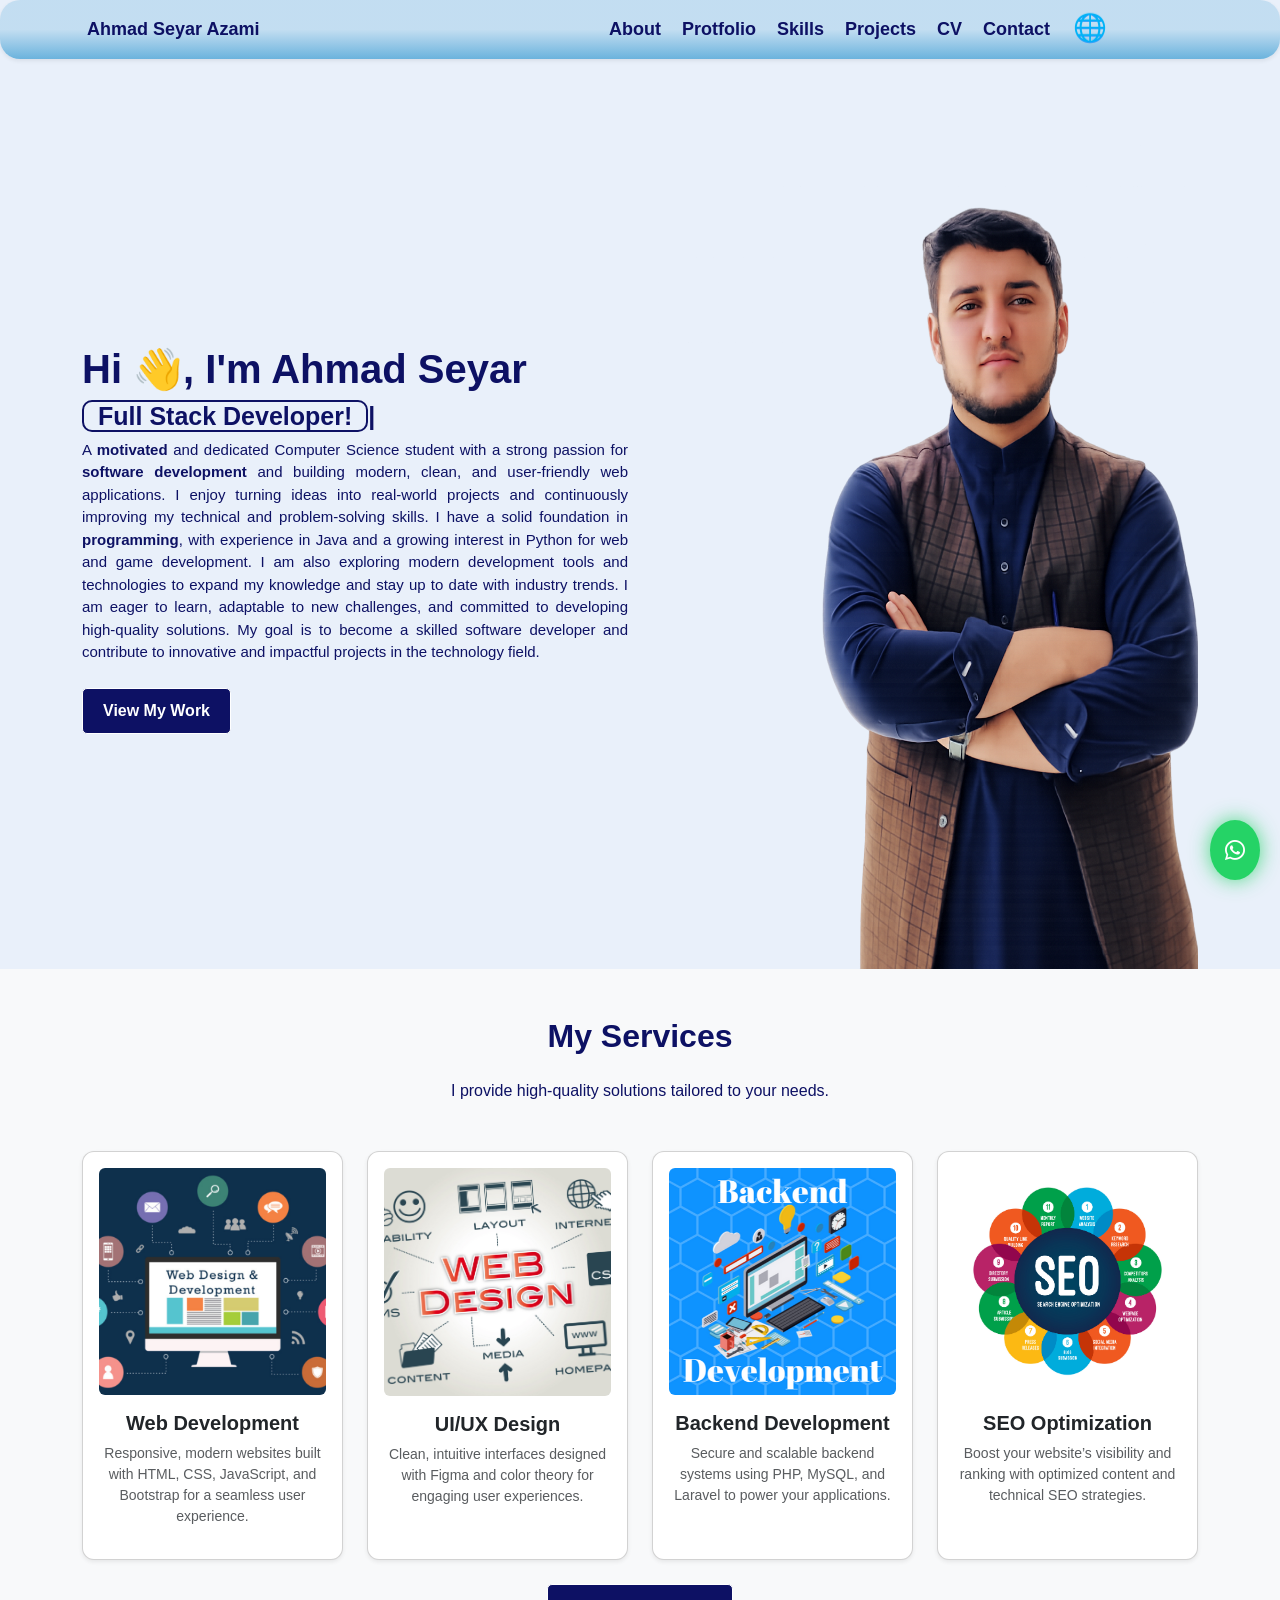
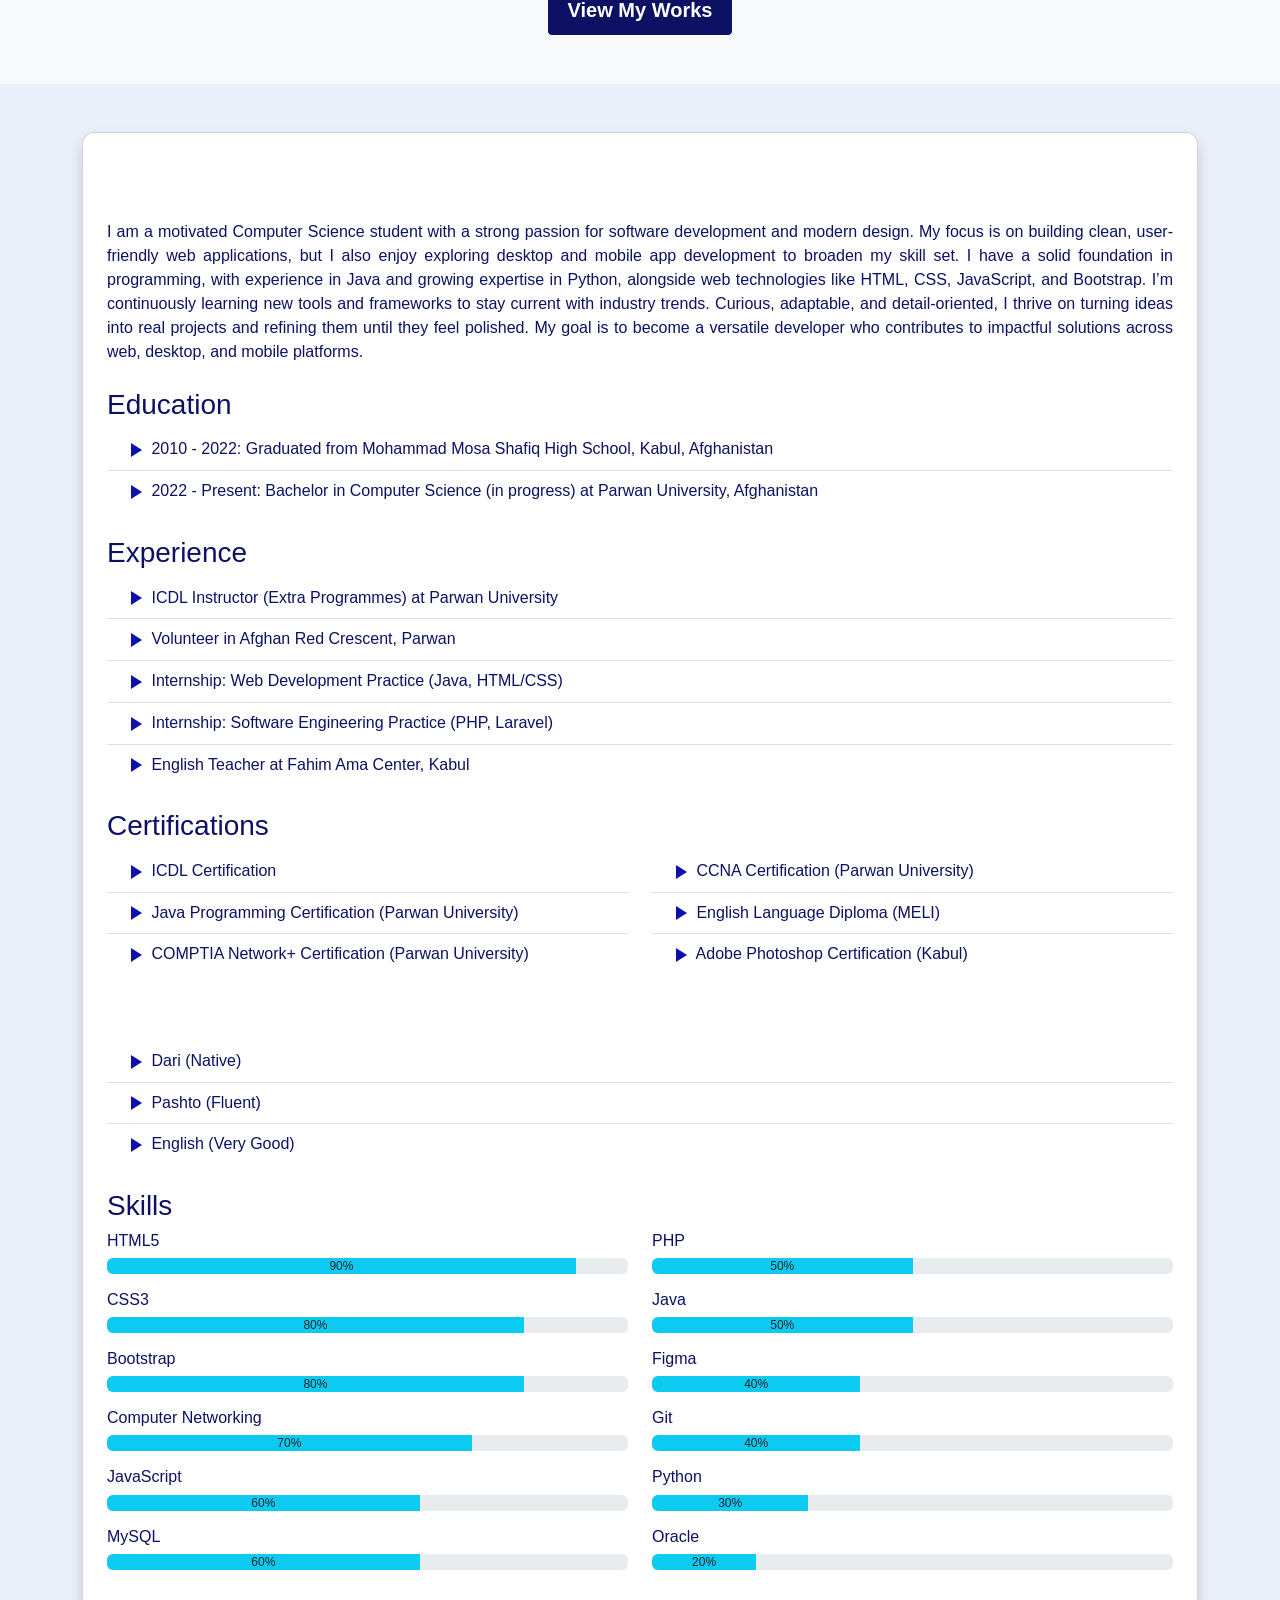
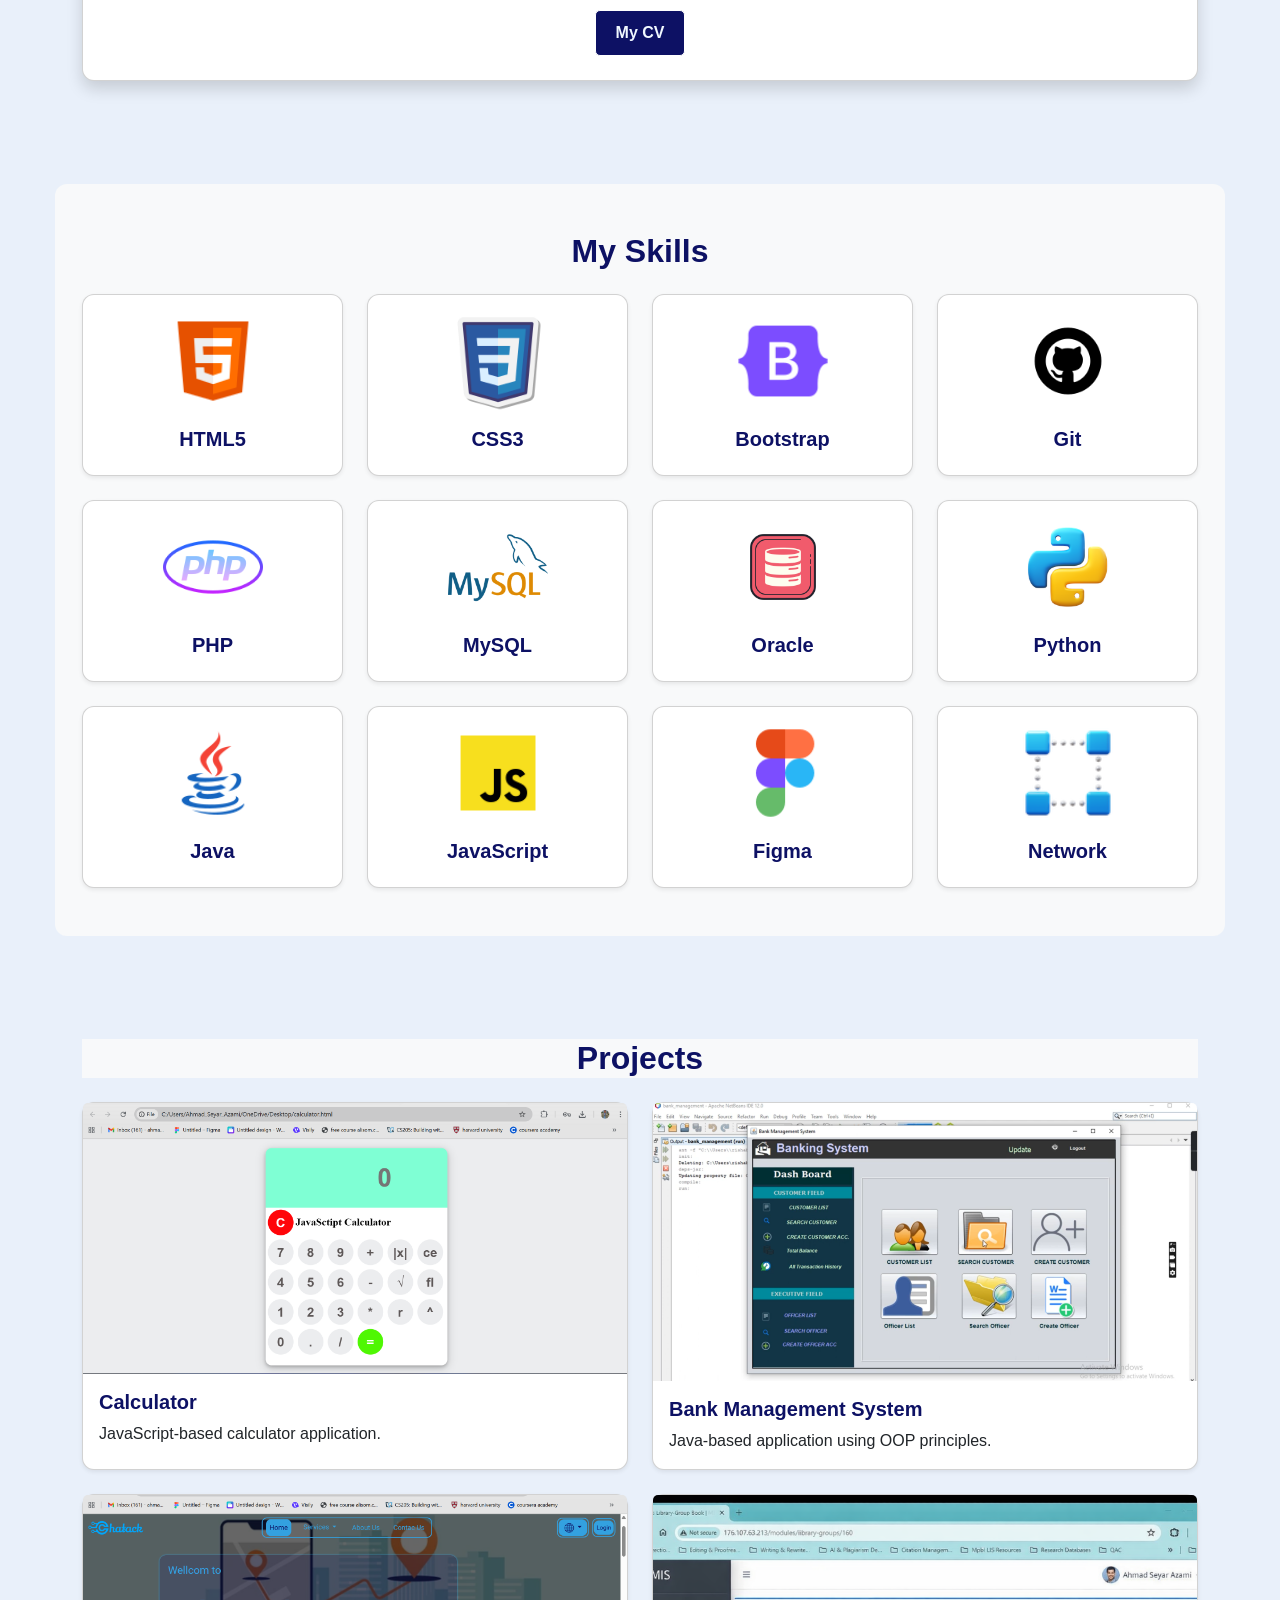
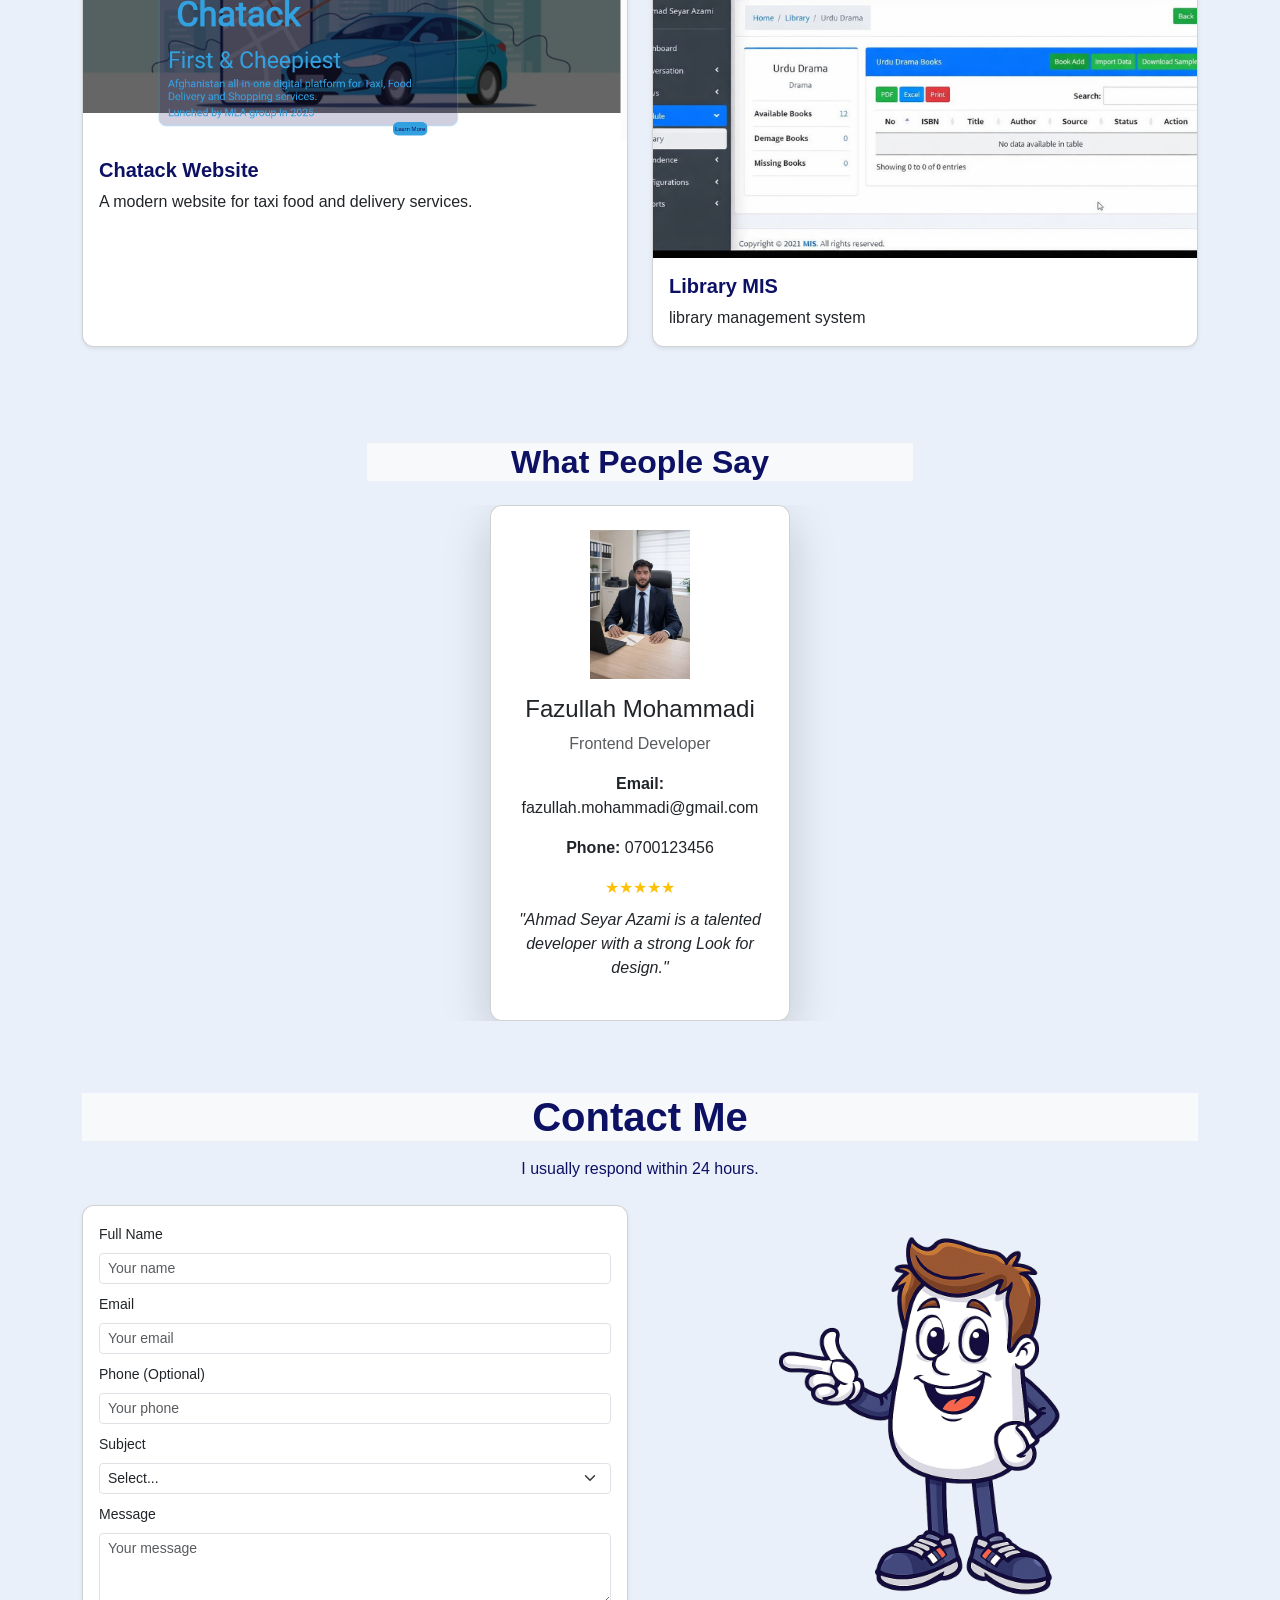
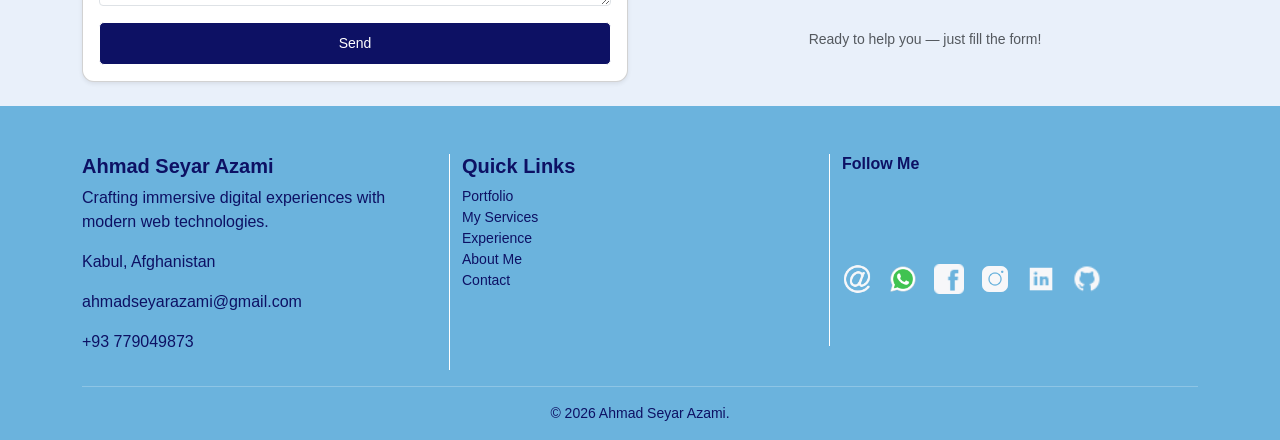
==== index.html @ 9b8ad89d "remove fixed navbar and whatsapp" ====
<!DOCTYPE html>
<html lang="en">

<head>
  <meta charset="UTF-8">
  <meta name="viewport" content="width=device-width, initial-scale=1.0">
  <title>Ahmad Seyar Azami | Web Developer</title>
  <link rel="icon" href="images/without back.png" type="image/png">
  <link href="lib/css/bootstrap.min.css" rel="stylesheet">
  <link rel="stylesheet" href="lib/css/bootstrap-icons.css">
  <link href="https://cdnjs.cloudflare.com/ajax/libs/font-awesome/6.5.0/css/all.min.css" rel="stylesheet">
  <link href="styles/style.css" rel="stylesheet">
  <link rel="stylesheet" href="https://unpkg.com/aos@next/dist/aos.css" />
</head>
<body>
<!-- Navbar -->
  <nav class="navbar navbar-expand-lg navbar-light bg-transparent  shadow-sm">
    <div class="container">
      <a class="navbar-brand fw-bold" href="#">Ahmad Seyar Azami</a>
      <button class="navbar-toggler" type="button" data-bs-toggle="collapse" data-bs-target="#navbarNav"
        aria-controls="navbarNav" aria-expanded="false" aria-label="Toggle navigation">
        <span class="navbar-toggler-icon"></span>
      </button>
      <div class="collapse navbar-collapse " id="navbarNav">
        <ul class="navbar-nav  ms-auto fw-bold">
          <li class="nav-item"><a class="nav-link" href="#profile">About</a></li>
          <li class="nav-item"><a class="nav-link" href="#hereinfo">Protfolio</a></li>
          <li class="nav-item"><a class="nav-link" href="#skills">Skills</a></li>
          <li class="nav-item"><a class="nav-link" href="#projects">Projects</a></li>
          <li class="nav-item"><a class="nav-link" href="#profile">CV</a></li>
          <li class="nav-item"><a class="nav-link" href="#contact">Contact</a></li>
         <li class="nav-item">
          <select id="languageSelect" class="lang-select">
            <option value="en">🌐</option>
            <option value="en">English</option>
            <option value="fa">🇦🇫 فارسی</option>
            <option value="ps">🇦🇫 پښتو</option>
          </select>
        </li>
          </ul>
      </div>
    </div>
  </nav>
<!-- Hero Section -->
<div class="container">
  <div class="row">

    <!-- Image -->
    <div class="col-lg-6 col-12 d-flex justify-content-center align-items-center order-lg-2 order-2" data-aos="fade-right">
      <header class="hero text-center">
        <img src="images/Copilot_20260402_111221.png" alt="Ahmad Seyar Azami" class="img-fluid" style="width: 100%;height: 100%; align-self: center;">
      </header>
    </div>

    <!-- Text -->
    <div class="col-lg-6 col-12 align-self-center text-center align-items-center  order-lg-1 order-1" data-aos="fade-left" style="padding-top: 50px; text-align: justify !important;">
      
      <h1 class="fw-bold">Hi 👋, I'm Ahmad Seyar</h1>

      <h2 class="text-lable">
        <span id="typed-text"></span>
      </h2>

      <div class="heroinfo" id="hereinfo">
        <p class="text-justify" data-aos="fade-up">
          A <b>motivated</b> and dedicated Computer Science student with a strong passion for 
          <b>software development</b> and building modern, clean, and user-friendly web applications.
          I enjoy turning ideas into real-world projects and continuously improving my technical 
          and problem-solving skills.

          I have a solid foundation in <b>programming</b>, with experience in Java and a growing 
          interest in Python for web and game development. I am also exploring modern development 
          tools and technologies to expand my knowledge and stay up to date with industry trends.

          I am eager to learn, adaptable to new challenges, and committed to developing high-quality 
          solutions. My goal is to become a skilled software developer and contribute to innovative 
          and impactful projects in the technology field.
        </p>

        <a href="#projects" class="btn btn-primary mt-2" style="background-color: #0D1164; font-weight: bold;" data-aos="fade-up">
          View My Work
        </a>
      </div>

    </div>

  </div>
</div>
  <!-- My Services Section -->
<section id="services" class="py-5 bg-light">
  <div class="container">
    
    <h2 class="text-center mb-4 fw-bold" data-aos="fade-left" style="color:#0D1164;">
      My Services
    </h2>

    <p class="text-center mb-5">
      I provide high-quality solutions tailored to your needs.
    </p>

   
    <div class="row g-4 justify-content-center">

      <!-- Service 1 -->
      <div class="col-lg-3 col-md-6 col-12 d-flex justify-content-center" data-aos="fade-left">
        <div class="card shadow-sm h-100 text-center p-3 w-100">
          <img src="images/webdev.jpg" class="card-img-top img-fluid rounded mb-3" alt="Web Development">
          <h5 class="fw-bold">Web Development</h5>
          <p class="small text-muted">
            Responsive, modern websites built with HTML, CSS, JavaScript, and Bootstrap for a seamless user experience.
          </p>
        </div>
      </div>

      <!-- Service 2 -->
      <div class="col-lg-3 col-md-6 col-12 d-flex justify-content-center" data-aos="fade-right">
        <div class="card shadow-sm h-100 text-center p-3 w-100">
          <img src="images/webd (2).jpg" class="card-img-top img-fluid rounded mb-3" alt="UI/UX Design">
          <h5 class="fw-bold">UI/UX Design</h5>
          <p class="small text-muted">
            Clean, intuitive interfaces designed with Figma and color theory for engaging user experiences.
          </p>
        </div>
      </div>

      <!-- Service 3 -->
      <div class="col-lg-3 col-md-6 col-12 d-flex justify-content-center" data-aos="fade-right">
        <div class="card shadow-sm h-100 text-center p-3 w-100">
          <img src="images/backend (2).png" class="card-img-top img-fluid rounded mb-3" alt="Backend Development">
          <h5 class="fw-bold">Backend Development</h5>
          <p class="small text-muted">
            Secure and scalable backend systems using PHP, MySQL, and Laravel to power your applications.
          </p>
        </div>
      </div>

      <!-- Service 4 -->
      <div class="col-lg-3 col-md-6 col-12 d-flex justify-content-center" data-aos="fade-left">
        <div class="card shadow-sm h-100 text-center p-3 w-100">
          <img src="images/SEO-image1.jpg" class="card-img-top img-fluid rounded mb-3" alt="SEO Optimization">
          <h5 class="fw-bold">SEO Optimization</h5>
          <p class="small text-muted">
            Boost your website’s visibility and ranking with optimized content and technical SEO strategies.
          </p>
        </div>
      </div>

    </div>

    <div class="text-center mt-4">
      <a href="#projects" class="btn btn-primary btn-lg fw-bold" data-aos="fade-up">
        View My Works
      </a>
    </div>

  </div>
</section>
<!-- Profile Section -->
<section id="profile" class="py-5">
  <div class="container">
    <div class="card shadow p-4">
      <div class="profileinfo">

        <!-- About -->
        <h2 class="text-center mb-4 text-bg-light fw-bold" style="color:#0D1164 !important;" data-aos="fade-left">
          More About Me
        </h2>

        <p style="text-align: justify;" data-aos="fade-left">
          I am a motivated Computer Science student with a strong passion for software development and modern design.
          My focus is on building clean, user-friendly web applications, but I also enjoy exploring desktop and mobile
          app development to broaden my skill set.
          I have a solid foundation in programming, with experience in Java and growing expertise in Python, alongside
          web technologies like HTML, CSS, JavaScript, and Bootstrap. I’m continuously learning new tools and
          frameworks to stay current with industry trends.
          Curious, adaptable, and detail-oriented, I thrive on turning ideas into real projects and refining them
          until they feel polished. My goal is to become a versatile developer who contributes to impactful solutions
          across web, desktop, and mobile platforms.
        </p>

        <!-- Education -->
        <h3 class="mt-4" data-aos="fade-left">Education</h3>

        <ul class="list-group list-group-flush mb-4" data-aos="fade-right">
          <li class="list-group-item"><img src="images/icon.png" alt=""> 2010 - 2022: Graduated from Mohammad Mosa Shafiq High School, Kabul, Afghanistan</li>
          <li class="list-group-item"><img src="images/icon.png" alt=""> 2022 - Present: Bachelor in Computer Science (in progress) at Parwan University, Afghanistan</li>
        </ul>

        <!-- Experience -->
        <h3 class="mt-4" data-aos="fade-left">Experience</h3>

        <ul class="list-group list-group-flush mb-4" data-aos="fade-right">
          <li class="list-group-item"><img src="images/icon.png" alt=""> ICDL Instructor (Extra Programmes) at Parwan University</li>
          <li class="list-group-item"><img src="images/icon.png" alt=""> Volunteer in Afghan Red Crescent, Parwan</li>
          <li class="list-group-item"><img src="images/icon.png" alt=""> Internship: Web Development Practice (Java, HTML/CSS)</li>
          <li class="list-group-item"><img src="images/icon.png" alt=""> Internship: Software Engineering Practice (PHP, Laravel)</li>
          <li class="list-group-item"><img src="images/icon.png" alt=""> English Teacher at Fahim Ama Center, Kabul</li>
        </ul>

        <!-- Certifications -->
        <h3 class="mt-4" data-aos="fade-left">Certifications</h3>

        <div class="row mb-4 justify-content-center">
          <div class="col-md-6 col-12" data-aos="fade-right">
            <ul class="list-group list-group-flush">
              <li class="list-group-item"><img src="images/icon.png" alt=""> ICDL Certification</li>
              <li class="list-group-item"><img src="images/icon.png" alt=""> Java Programming Certification (Parwan University)</li>
              <li class="list-group-item"><img src="images/icon.png" alt=""> COMPTIA Network+ Certification (Parwan University)</li>
            </ul>
          </div>

          <div class="col-md-6 col-12" data-aos="fade-left">
            <ul class="list-group list-group-flush">
              <li class="list-group-item"><img src="images/icon.png" alt=""> CCNA Certification (Parwan University)</li>
              <li class="list-group-item"><img src="images/icon.png" alt=""> English Language Diploma (MELI)</li>
              <li class="list-group-item"><img src="images/icon.png" alt=""> Adobe Photoshop Certification (Kabul)</li>
            </ul>
          </div>
        </div>

        <!-- Languages -->
        <h3 class="mt-4" data-aos="fade-left">Languages</h3>

        <ul class="list-group list-group-flush mb-4">
          <li class="list-group-item"><img src="images/icon.png" alt=""> Dari (Native)</li>
          <li class="list-group-item"><img src="images/icon.png" alt=""> Pashto (Fluent)</li>
          <li class="list-group-item"><img src="images/icon.png" alt=""> English (Very Good)</li>
        </ul>

        <!-- Skills -->
        <h3 class="mt-4" data-aos="fade-left">Skills</h3>

        <div class="row">
          <div class="col-md-6 col-12">
            <h6>HTML5</h6>
            <div class="progress mb-3">
              <div class="progress-bar bg-info text-dark" style="width:90%">90%</div>
            </div>

            <h6>CSS3</h6>
            <div class="progress mb-3">
              <div class="progress-bar bg-info text-dark" style="width:80%">80%</div>
            </div>

            <h6>Bootstrap</h6>
            <div class="progress mb-3">
              <div class="progress-bar bg-info text-dark" style="width:80%">80%</div>
            </div>

            <h6>Computer Networking</h6>
            <div class="progress mb-3">
              <div class="progress-bar bg-info text-dark" style="width:70%">70%</div>
            </div>

            <h6>JavaScript</h6>
            <div class="progress mb-3">
              <div class="progress-bar bg-info text-dark" style="width:60%">60%</div>
            </div>

            <h6>MySQL</h6>
            <div class="progress mb-3">
              <div class="progress-bar bg-info text-dark" style="width:60%">60%</div>
            </div>
          </div>

          <div class="col-md-6 col-12">
            <h6>PHP</h6>
            <div class="progress mb-3">
              <div class="progress-bar bg-info text-dark" style="width:50%">50%</div>
            </div>

            <h6>Java</h6>
            <div class="progress mb-3">
              <div class="progress-bar bg-info text-dark" style="width:50%">50%</div>
            </div>

            <h6>Figma</h6>
            <div class="progress mb-3">
              <div class="progress-bar bg-info text-dark" style="width:40%">40%</div>
            </div>

            <h6>Git</h6>
            <div class="progress mb-3">
              <div class="progress-bar bg-info text-dark" style="width:40%">40%</div>
            </div>

            <h6>Python</h6>
            <div class="progress mb-3">
              <div class="progress-bar bg-info text-dark" style="width:30%">30%</div>
            </div>

            <h6>Oracle</h6>
            <div class="progress mb-3">
              <div class="progress-bar bg-info text-dark" style="width:20%">20%</div>
            </div>
          </div>
        </div>

        <div class="text-center mt-4">
          <a href="" class="btn btn-primary" style="background-color: #0D1164; font-weight: bold; color:aliceblue" data-aos="fade-up">
            My CV
          </a>
        </div>

      </div>
    </div>
  </div>
</section>


<!-- Skills -->
<section id="skills" class="skills py-5 bg-light">
  <div class="container">

    <h2 class="text-center mb-4 text-bg-light fw-bold" style="color:#0D1164 !important;" data-aos="fade-up">
      My Skills
    </h2>

    <div class="row g-4 justify-content-center">

      <div class="col-lg-3 col-md-4 col-sm-6 col-12" data-aos="fade-left">
        <div class="card text-center shadow-sm h-100">
          <div class="card-body">
            <img src="images/html.png" width="100" class="mb-3" alt="HTML5">
            <h5 class="card-title">HTML5</h5>
          </div>
        </div>
      </div>

      <div class="col-lg-3 col-md-4 col-sm-6 col-12" data-aos="fade-left">
        <div class="card text-center shadow-sm h-100">
          <div class="card-body">
            <img src="images/css3.png" width="100" class="mb-3" alt="CSS3">
            <h5 class="card-title">CSS3</h5>
          </div>
        </div>
      </div>

      <div class="col-lg-3 col-md-4 col-sm-6 col-12" data-aos="fade-left">
        <div class="card text-center shadow-sm h-100">
          <div class="card-body">
            <img src="images/bootstrap.png" width="100" class="mb-3" alt="Bootstrap">
            <h5 class="card-title">Bootstrap</h5>
          </div>
        </div>
      </div>

      <div class="col-lg-3 col-md-4 col-sm-6 col-12" data-aos="fade-left">
        <div class="card text-center shadow-sm h-100">
          <div class="card-body">
            <img src="images/gitup.png" width="100" class="mb-3" alt="Git">
            <h5 class="card-title">Git</h5>
          </div>
        </div>
      </div>

      <div class="col-lg-3 col-md-4 col-sm-6 col-12" data-aos="fade-left">
        <div class="card text-center shadow-sm h-100">
          <div class="card-body">
            <img src="images/php.png" width="100" class="mb-3" alt="PHP">
            <h5 class="card-title">PHP</h5>
          </div>
        </div>
      </div>

      <div class="col-lg-3 col-md-4 col-sm-6 col-12" data-aos="fade-right">
        <div class="card text-center shadow-sm h-100">
          <div class="card-body">
            <img src="images/mysql.png" width="100" class="mb-3" alt="MySQL">
            <h5 class="card-title">MySQL</h5>
          </div>
        </div>
      </div>

      <div class="col-lg-3 col-md-4 col-sm-6 col-12" data-aos="fade-right">
        <div class="card text-center shadow-sm h-100">
          <div class="card-body">
            <img src="images/oracal.png" width="100" class="mb-3" alt="Oracle">
            <h5 class="card-title">Oracle</h5>
          </div>
        </div>
      </div>

      <div class="col-lg-3 col-md-4 col-sm-6 col-12" data-aos="fade-right">
        <div class="card text-center shadow-sm h-100">
          <div class="card-body">
            <img src="images/python.png" width="100" class="mb-3" alt="Python">
            <h5 class="card-title">Python</h5>
          </div>
        </div>
      </div>

      <div class="col-lg-3 col-md-4 col-sm-6 col-12" data-aos="fade-right">
        <div class="card text-center shadow-sm h-100">
          <div class="card-body">
            <img src="images/java.png" width="100" class="mb-3" alt="Java">
            <h5 class="card-title">Java</h5>
          </div>
        </div>
      </div>

      <div class="col-lg-3 col-md-4 col-sm-6 col-12" data-aos="fade-bottom">
        <div class="card text-center shadow-sm h-100">
          <div class="card-body">
            <img src="images/javascript.png" width="100" class="mb-3" alt="JavaScript">
            <h5 class="card-title">JavaScript</h5>
          </div>
        </div>
      </div>

      <div class="col-lg-3 col-md-4 col-sm-6 col-12" data-aos="fade-bottom">
        <div class="card text-center shadow-sm h-100">
          <div class="card-body">
            <img src="images/figma.png" width="100" class="mb-3" alt="Figma">
            <h5 class="card-title">Figma</h5>
          </div>
        </div>
      </div>

      <div class="col-lg-3 col-md-4 col-sm-6 col-12" data-aos="fade-bottom">
        <div class="card text-center shadow-sm h-100">
          <div class="card-body">
            <img src="images/network.png" width="100" class="mb-3" alt="Network">
            <h5 class="card-title">Network</h5>
          </div>
        </div>
      </div>

    </div>
  </div>
</section>
  <!-- Projects -->
  <section id="projects" class="py-5">
    <div class="container">
      <h2 class="text-center mb-4 text-bg-light fw-bold" style="color:#0D1164 !important;" data-aos="fade-left">Projects</h2>
      <div class="row g-4">
        <div class="col-sm-6" data-aos="fade-left">
          <div class="card shadow-sm h-100">
            <img src="images/calcolator.png" class="card-img-top" alt="Bank Management System">
            <div class="card-body">
              <h5 class="card-title">Calculator</h5>
              <p class="card-text">JavaScript-based calculator application.</p>
            </div>
          </div>
        </div>

        <div class="col-sm-6" data-aos="fade-right">
          <div class="card shadow-sm h-100">
            <img src="images/bank.png" class="card-img-top" alt="Bank Management System">
            <div class="card-body">
              <h5 class="card-title">Bank Management System</h5>
              <p class="card-text">Java-based application using OOP principles.</p>
            </div>
          </div>
        </div>

        <div class="col-sm-6" data-aos="fade-left">
          <div class="card shadow-sm h-100">
            <img src="images/chatack.png" class="card-img-top" alt="Bank Management System">
            <div class="card-body">
              <h5 class="card-title">Chatack Website</h5>
              <p class="card-text">A modern website for taxi food and delivery services.</p>
            </div>
          </div>
        </div>

        <div class="col-sm-6" data-aos="fade-right">
          <div class="card shadow-sm h-100">
            <img src="images/mis library.png" class="card-img-top" alt="Bank Management System">
            <div class="card-body">
              <h5 class="card-title">Library MIS</h5>
              <p class="card-text">library management system </p>
            </div>
          </div>
        </div>

      </div>
    </div>
  </section>

<!-- Recommendations -->
<section id="recommendations" class="py-5">
  <div class="container">
    <div class="row justify-content-center">
      <div class="col-lg-6">
        <h2 class="text-center mb-4 text-bg-light fw-bold" 
            style="color:#0D1164 !important;" data-aos="fade-up">
          What People Say
        </h2>
        <div id="testimonialCarousel" class="carousel slide" data-bs-ride="carousel" data-bs-interval="2000">
          <div class="carousel-inner">

            <!-- person 1 -->
            <div class="carousel-item active">
              <div class="card shadow-lg p-4 text-center" style="max-width: 300px; margin: auto;">
                <img src="images/fazullah.jpg" class="mb-3 align-items-center align-self-center" width="40%" height="40%" alt="Fazullah Mohammadi">
                <h4>Fazullah Mohammadi</h4>
                <p class="text-muted">Frontend Developer</p>
                <p><strong>Email:</strong> fazullah.mohammadi@gmail.com</p>
                <p><strong>Phone:</strong> 0700123456</p>
                <div class="text-warning mb-2">★★★★★</div>
                <p class="fst-italic">"Ahmad Seyar Azami is a talented developer with a strong Look for design."</p>
              </div>
            </div>

            <!-- person 2 -->
            <div class="carousel-item">
              <div class="card shadow-lg p-4 text-center" style="max-width: 300px; margin: auto;">
                <img src="images/ramin.jpg" class="mb-3 align-items-center align-self-center" width="40%" height="40%" alt="Ramin Khan">
                <h4>Ramin Hashimi</h4>
                <p class="text-muted">Software Engineer</p>
                <p><strong>Email:</strong> ramin.hashimi@gmail.com</p>
                <p><strong>Phone:</strong> +93 700 123 456</p>
                <div class="text-warning mb-2">★★★★☆</div>
                <p class="fst-italic">"He is reliable, quick to learn, and always committed to high‑quality work."</p>
              </div>
            </div>

            <!-- person 3 -->
            <div class="carousel-item">
              <div class="card shadow-lg p-4 text-center" style="max-width: 300px; margin: auto;">
                <img src="images/lotfo.jpg" class="mb-3 align-items-center align-self-center" width="40%" height="40%" alt="Lotfullah Ahmadi">
                <h4>Lotfullah Ahmadi</h4>
                <p class="text-muted">Web Developer</p>
                <p><strong>Email:</strong> lotfullah.ahmadi@gmail.com</p>
                <p><strong>Phone:</strong> +93 799 456 789</p>
                <div class="text-warning mb-2">★★★★★</div>
                <p class="fst-italic">"Ahmad’s portfolio shows creativity and attention to detail."</p>
              </div>
            </div>

            <!-- person 4 -->
            <div class="carousel-item">
              <div class="card shadow-lg p-4 text-center" style="max-width: 300px; margin: auto;">
                <img src="images/ismail.jpg" class="mb-3 align-items-center align-self-center" width="40%" height="40%" alt="Ismail Stanikzai">
                <h4>Ismail Stanikzai</h4>
                <p class="text-muted">UX/UI Designer</p>
                <p><strong>Email:</strong> ismail.stanikzai@gmail.com</p>
                <p><strong>Phone:</strong> +93 700 123 456</p>
                <div class="text-warning mb-2">★★★★☆</div>
                <p class="fst-italic">"Seyar is Great UX designer with a keen eye for detail."</p>
              </div>
            </div>

            <!-- person 5 -->
            <div class="carousel-item">
              <div class="card shadow-lg p-4 text-center" style="max-width: 300px; margin: auto;">
                <img src="images/qasem.jpg" class="mb-3 align-items-center align-self-center" width="40%" height="40%" alt="qasem azimi">
                <h4>Mohammad Qasem Azimi</h4>
                <p class="text-muted">IT Specialist</p>
                <p><strong>Email:</strong> mohammad.qasem.azimi@gmail.com</p>
                <p><strong>Phone:</strong> +93 700 123 456</p>
                <div class="text-warning mb-2">★★★★★</div>
                <p class="fst-italic">"Ahmad Seyar Brings fresh ideas and executes them well."</p>
              </div>
            </div>

          </div>
        </div>
      </div>
    </div>
  </div>
</section>


  <!-- Contact -->
  <section id="contact" class="py-4">
  <div class="container" style="color: #0D1164 !important;">
    <h4 class="text-center display-6 fw-bold mb-3 text-bg-light" 
        style="color:#0D1164 !important;" data-aos="fade-up">
      Contact Me
    </h4>
    <p class="text-center mb-4">I usually respond within 24 hours.</p>

    <!-- Proper row wrapper -->
    <div class="row align-items-center">
      
      <!-- Left Column: Form -->
      <div class="col-sm-6" data-aos="fade-left">
        <div class="card shadow-sm p-3">
          <form>
            <div class="mb-2">
              <label for="name" class="form-label small">Full Name</label>
              <input type="text" class="form-control form-control-sm" id="name" placeholder="Your name" required>
            </div>
            <div class="mb-2">
              <label for="email" class="form-label small">Email</label>
              <input type="email" class="form-control form-control-sm" id="email" placeholder="Your email" required>
            </div>
            <div class="mb-2">
              <label for="phone" class="form-label small">Phone (Optional)</label>
              <input type="tel" class="form-control form-control-sm" id="phone" placeholder="Your phone">
            </div>
            <div class="mb-2">
              <label for="subject" class="form-label small">Subject</label>
              <select class="form-select form-select-sm" id="subject" required>
                <option selected disabled>Select...</option>
                <option value="web">Web Development</option>
                <option value="design">UI/UX Design</option>
                <option value="consulting">Consulting</option>
                <option value="other">Other</option>
              </select>
            </div>
            <div class="mb-3">
              <label for="message" class="form-label small">Message</label>
              <textarea class="form-control form-control-sm" id="message" rows="3" placeholder="Your message" required></textarea>
            </div>
            <div class="d-grid">
              <button type="submit" class="btn btn-primary btn-sm">Send</button>
            </div>
          </form>
        </div>
      </div>

      <!-- Right Column: Image -->
      <div class="col-sm-6 text-center" data-aos="fade-right">
        <img src="images/point2.png" alt="Contact Person" class="img-fluid" style="max-height: 400px;">
        <p class="mt-2 text-muted small">Ready to help you — just fill the form!</p>
      </div>
    </div>
  </div>
</section>

  <!-- WhatsApp floating button -->
  <a href="https://wa.me/93779049873" target="_blank" class="whatsapp-link">
    <i class="bi bi-whatsapp"></i>
  </a>
<link rel="stylesheet" href="https://cdn.jsdelivr.net/npm/bootstrap-icons@1.11.1/font/bootstrap-icons.css">
<!-- Footer Section -->
  <class class="footer">
    <footer class="text-light pt-5 pb-3" style="background-color:#6bb3dd;">
      <div class="container">
        <div class="row">
         <div class="col-md-4 " style="border-right: 1px solid white;" data-aos="fade-right">
            <h5 class="fw-bold ">Ahmad Seyar Azami</h5>
            <p >Crafting immersive digital experiences with modern web technologies.</p>
            <p>Kabul, Afghanistan </p>
            <p>ahmadseyarazami@gmail.com</p>
            <p> +93 779049873</p>
          </div>
          <div class="col-md-4 mb-4" style="border-right: 1px solid white" ; data-aos="fade-up">
            <h5 class="fw-bold ">Quick Links</h5>
            <ul class="list-unstyled small">
              <li><a href="#portfolio" class="text-light text-decoration-none">Portfolio</a></li>
              <li><a href="#services" class="text-light text-decoration-none">My Services</a></li>
              <li><a href="#experience" class="text-light text-decoration-none">Experience</a></li>
              <li><a href="#about" class="text-light text-decoration-none">About Me</a></li>
              <li><a href="#contact" class="text-light text-decoration-none">Contact</a></li>
            </ul>
          </div>
          <div class="col-md-4 mb-4" data-aos="fade-up">
            <h6 class="fw-bold ">Follow Me</h6>
            <div class="d-flex flex-wrap gap-3" style="margin-top: 25%;">
              <a href="mailto:ahmadseyarazami1383@gmail.com" class="text-light fs-5"></i><img
                  src="images/icons8_email_50px.png" alt="" style="height: 30px; width: 30px;"></a>
              <a href="https://wa.me/+93779049873" class="text-light fs-5"><img src="images/icons8_whatsapp_48px.png"
                  alt="" style="height: 30px; width: 30px;"></a>
              <a href="https://facebook.com/Ahmad Seyar Azami" class="text-light fs-5"><img
                  src="images/icons8_facebook_26px.png" alt="" style="height: 30px; width: 30px;"></a>
              <a href="https://instagram.com/AhmadSeyarAzami" class="text-light fs-5"><img
                  src="images/icons8_instagram_50px.png" alt="" style="height: 30px; width: 30px;"></a>
              <a href="https://linkedin.com/in/yourprofile" class="text-light fs-5"><img
                  src="images/icons8_linkedin_24px.png" alt="" style="height: 30px; width: 30px;"></a>
              <a href="https://github.com/ahmadseyarazami" class="text-light fs-5"><img
                  src="images/icons8_github_24px.png" alt="" style="height: 30px; width: 30px;"></a>
            </div>
          </div>
        </div>
        <hr class="border-light">
        <div class="text-center">
        <p class="small mb-0">© 2026 Ahmad Seyar Azami.</p>
        </div>
      </div>
    </footer>
  </class>

  <script src="lib/typed.min.js"></script>
  <script src="lib/aos.js"></script>
  <script>
    var typed = new Typed("#typed-text", {
      strings: ["Full Stack Developer!", "With +5 projects", "+2 years Experience", "Bootstrap Expert!"],
      typeSpeed: 70,
      backSpeed: 30,
      backDelay: 1000,
      loop: true
    });
  </script>
  <script>
    document.getElementById("languageSelect").addEventListener("change", function() {
  const lang = this.value;
  if (lang === "en") {
    window.location.href = "index.html";
  } else if (lang === "fa") {
    window.location.href = "index-fa.html";
  } else if (lang === "ps") {
    window.location.href = "index-ps.html";
  }
});

  </script>
  <script>
    document.addEventListener("DOMContentLoaded", function () {
      const bars = document.querySelectorAll(".progress-bar");

      bars.forEach(bar => {
        let target = bar.getAttribute("data-percentage");
        let count = 0;
        let interval = setInterval(() => {
          if (count >= target) {
            clearInterval(interval);
          } else {
            count++;
            bar.style.width = count + "%";
            bar.textContent = count + "%";
          }
        }, 30); 
      });
    });
  </script>
  <script src="https://unpkg.com/aos@next/dist/aos.js"></script>
<script>
 AOS.init({
  duration: 1000,
  once: false,   // allow animation every time element enters viewport
  easing: 'ease-in-out'
});

</script>
 <script src="lib/js/bootstrap.bundle.min.js"></script>
 <script src="lib/typed.min.js"></script>
  <script src="lib/aos.js"></script>
  <script>
document.addEventListener("scroll", () => {
  document.querySelectorAll(".card, h2, p").forEach(el => {
    const rect = el.getBoundingClientRect();
    if (rect.top < window.innerHeight - 100) {
      el.classList.add("show");
    }
  });
});
</script>

<script src="scripts/script.js"></script>
</body>
</html>
---- styles/style.css ----
:root {
  --bg-color: #e9f0fa;
  --text-color: #0d1164;
  --accent: #0d1164;
  --card-bg: #ffffff;
}

/* Dark theme variables */
body.dark {
  --bg-color: #121212;
  --text-color: #f8f9fa;
  --card-bg: #1e1e1e;
  --accent: #6bb3dd;
}

body {
  font-family: "Roboto", sans-serif;

  margin: 0px;
  padding: 0px;
  overflow-x: hidden;

  font-family: Arial, Helvetica, sans-serif;
  background: var(--bg-color) !important;
  color: var(--text-color);
  scroll-behavior: smooth;
  transition:
    background 0.4s ease,
    color 0.4s ease;
}

.navbar {
  background: linear-gradient(
    rgba(107, 179, 221, 0.3),
    rgba(107, 179, 221, 0.3),
    #6bb3dd
  ) !important;
  border-radius: 20px;
  box-shadow: 0 4px 6px rgba(0, 0, 0, 0.1);

  .navbar {
    margin-left: 20px;
    margin-right: 20px;
  }

  font-weight: bold;
}

.navbar a {
  margin-right: 5px;
  padding-left: 5px;
  font-size: large;
  color: var(--text-color) !important;
  transition: color 0.3s ease;
}

.navbar a:hover {
  color: #ffd700; /* golden hover effect */
}

.navbar-collapse {
  transition: all 0.5s ease;
}
.lang-select {
  background: none;
  border: none;
  font-size: 1.7rem;
  color: var(--text-color);
  cursor: pointer;
  appearance: none;
  padding: 0;
  margin-left: 10px;
  transition: color 0.3s ease;
}

.lang-select:hover {
  color: #0d1164 !important; /* golden hover effect */
}

.hero {
  height: 100vh;
  margin-top: 10px;
  color: var(--text-color);
  padding-top: 0px;
}
.hero p {
  font-size: 1px;
}
.heroinfo {
  font-size: 15px;
}
.text-lable {
  font-size: 25px;

  color: #0d1164;
  font-weight: bold;
}
#typed-text {
  border: #0d1164 2px solid;
  padding-left: 14px;
  padding-right: 14px;

  border-radius: 10px;
}

.btn {
  background-color: #0d1164;
  color: #fff;
  border: 1px solid #fff;
  padding: 10px 20px;
  border-radius: 5px;
  transition:
    background-color 0.3s ease,
    transform 0.3s ease;
}
.btn:hover {
  background-color: #6bb3dd !important;
}
.skills {
  background: var(--bg-color);
  padding: 50px 0;

  margin: 55px;
  border-radius: 12px;
}
.card {
  transition:
    transform 2s ease,
    box-shadow 0.4s ease;
}
.card:hover {
  transform: translateY(-10px) scale(1.03);
  box-shadow: 0 10px 25px rgba(0, 0, 0, 0.15);
}

.card {
  border-radius: 12px;
  background: var(--card-bg);
  transition:
    transform 3s ease,
    box-shadow 0.3s ease,
    background 0.4s ease;
}

.card:hover {
  transform: translateY(-8px);
  box-shadow: 6px 6px 20px rgba(0, 0, 0, 0.15);
}

.card-title {
  color: var(--text-color);
  font-weight: bold;
}
.skillbar {
  background: var(--bg-color);
}
.progress-bar {
  transition: width 5s ease;
}

.profileinfo * {
  color: var(--text-color);
}

.whatsapp-link {
  position: fixed;
  bottom: 20px;
  right: 20px; /* keep it close to the corner */

  background-color: #25d366;
  color: white;
  border-radius: 50%;
  padding: 15px;
  font-size: 20px; /* slightly larger for visibility */
  box-shadow: 0 0 20px rgba(37, 211, 102, 0.8);
  z-index: 9999; /* ensures it stays above other elements */
  animation: whatsapp-glow 2s infinite alternate;
}
@media (max-width: 576px) {
  .whatsapp-link {
    bottom: 15px;
    right: 15px;
    padding: 12px;
    font-size: 18px;
  }
}

.footer * {
  color: var(--text-color);
}
.footer a {
  color: var(--text-color) !important;
  text-decoration: none;
}
.footer a:hover {
  color: black !important;
  text-decoration: underline !important;
}

footer .social-icons a {
  transition: color 0.3s ease;
}
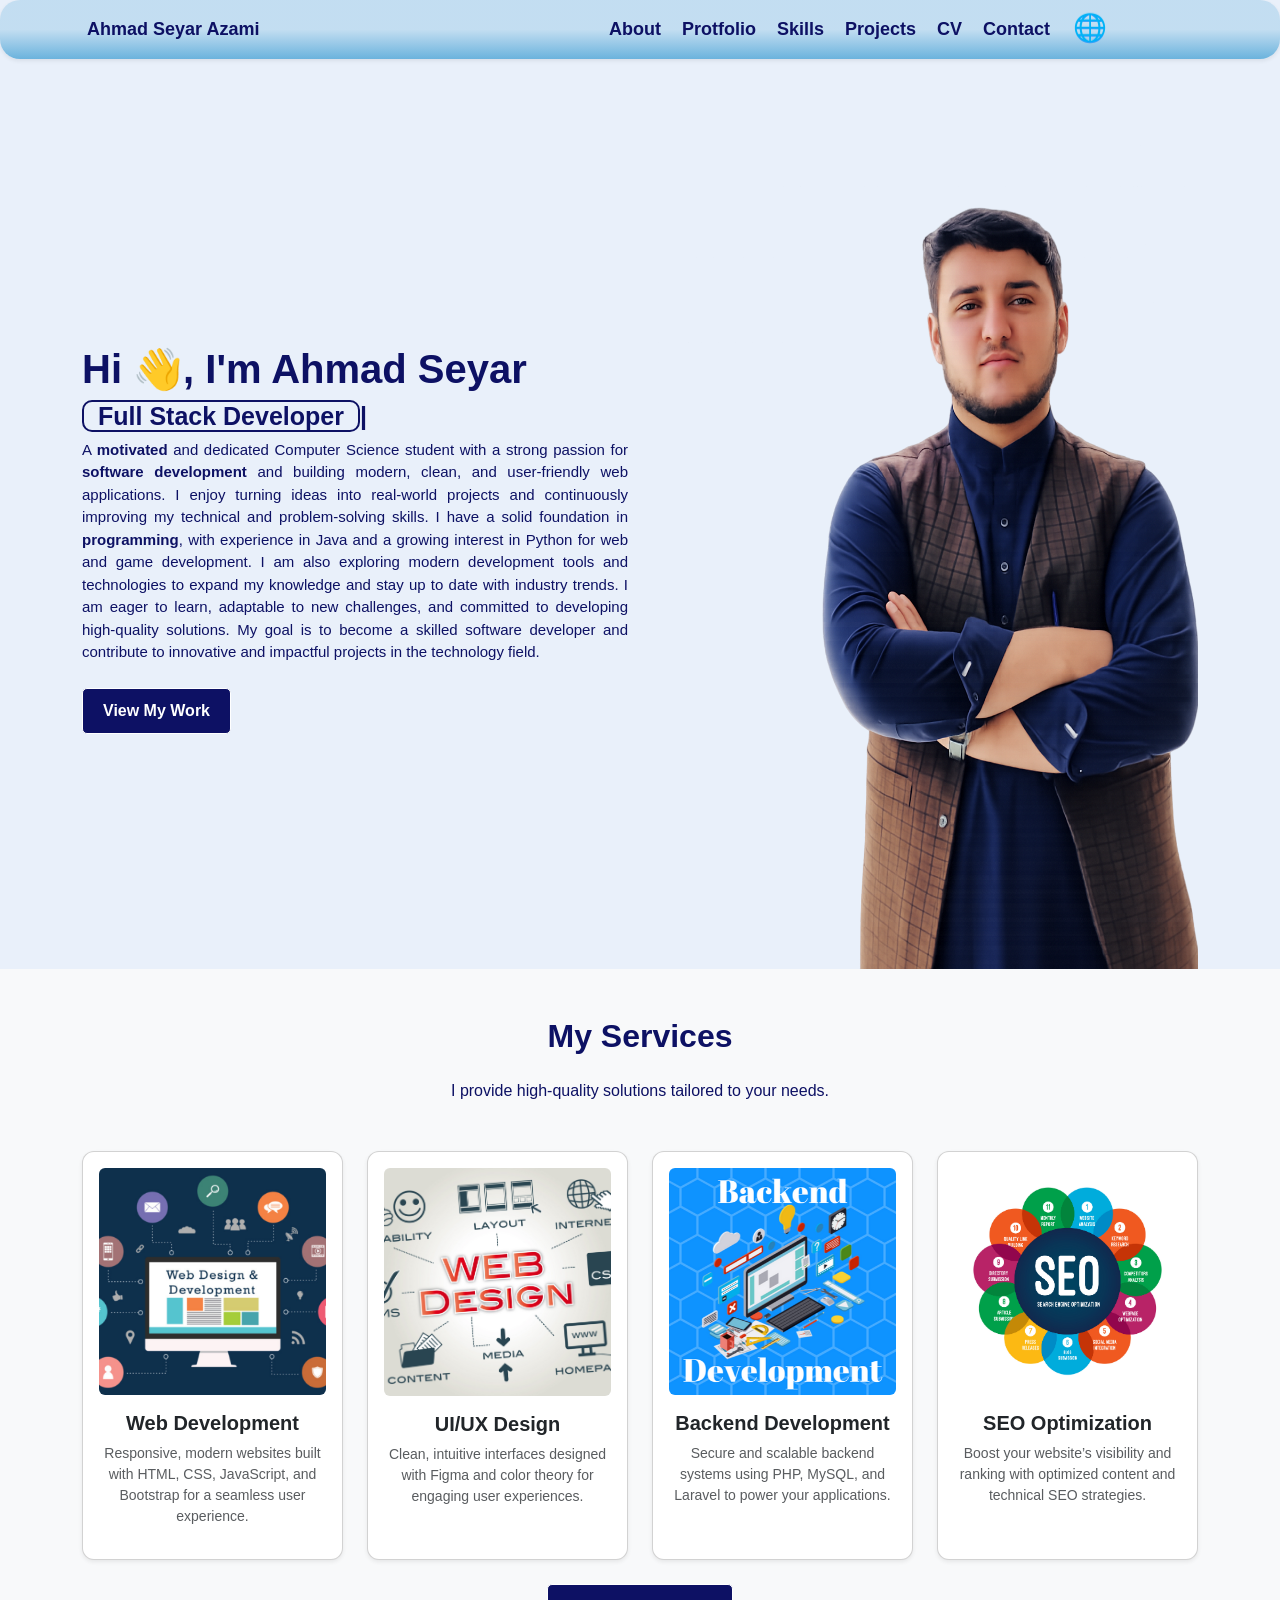
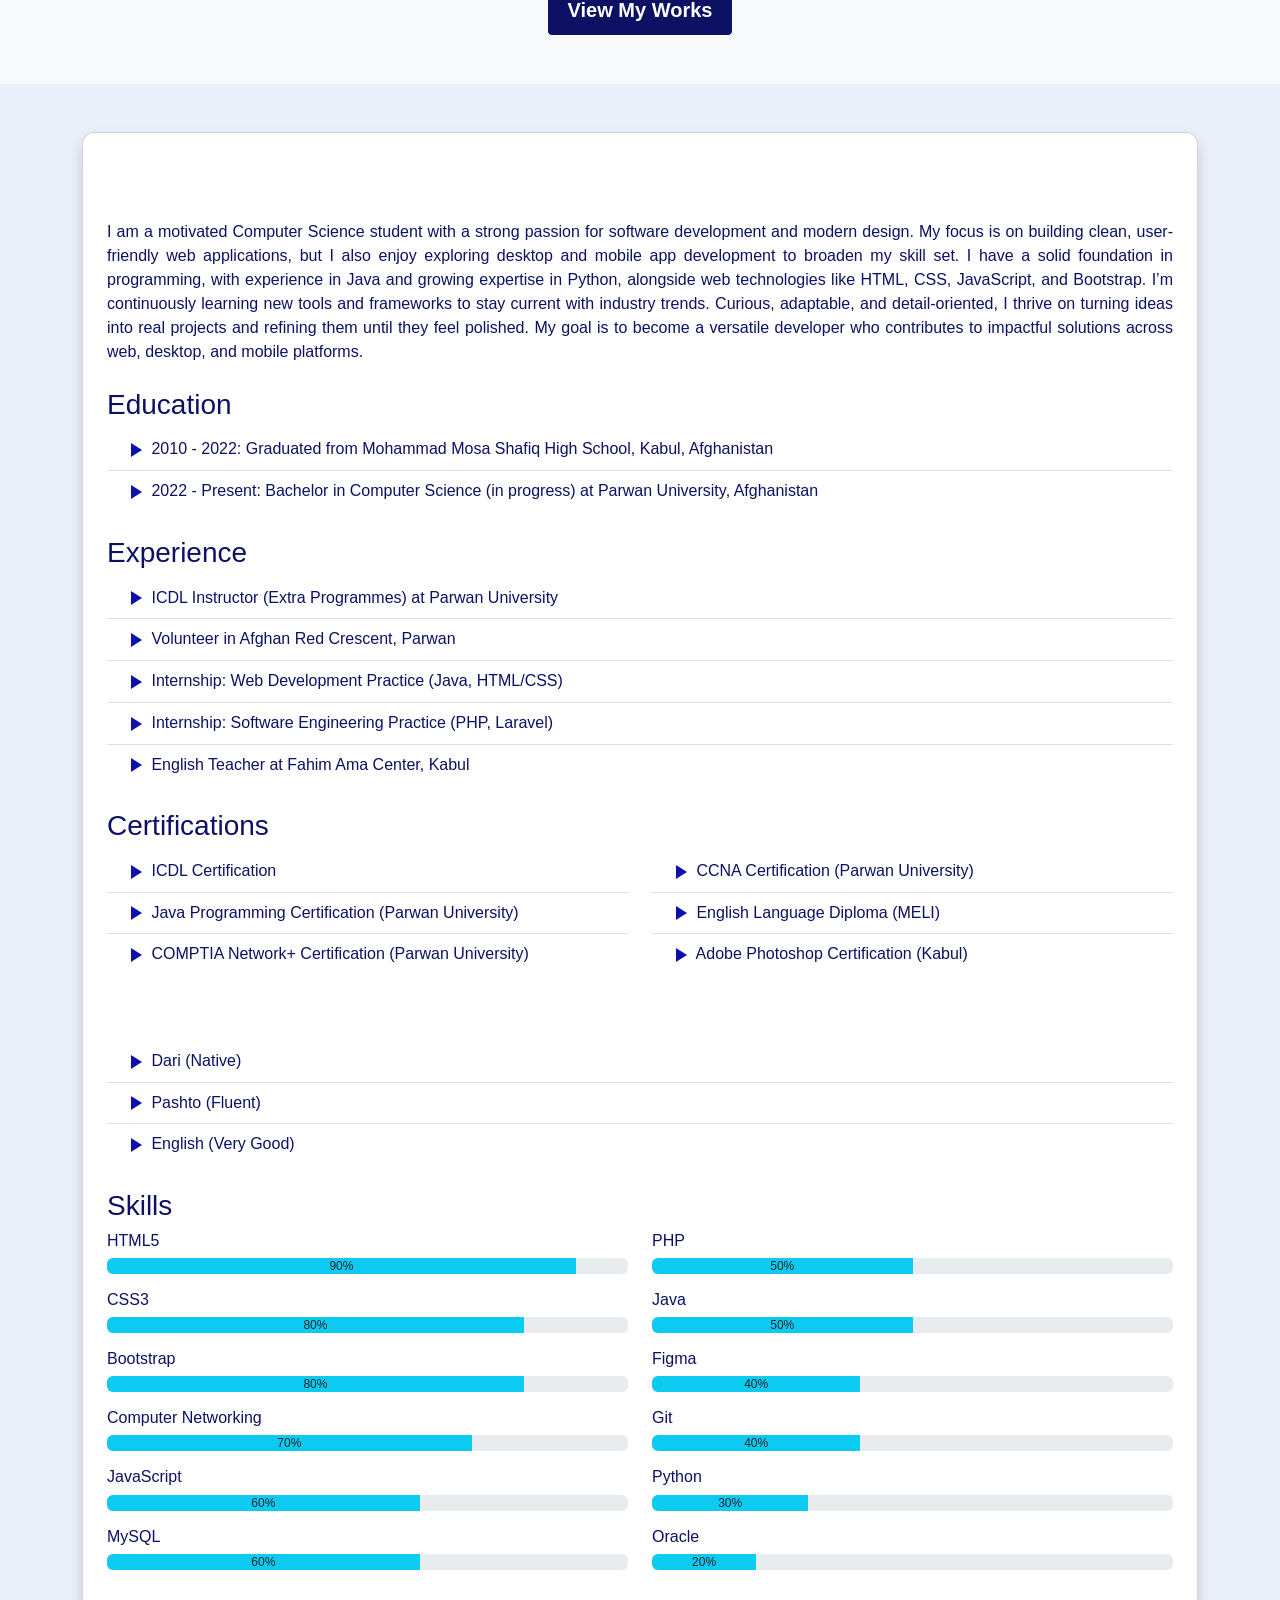
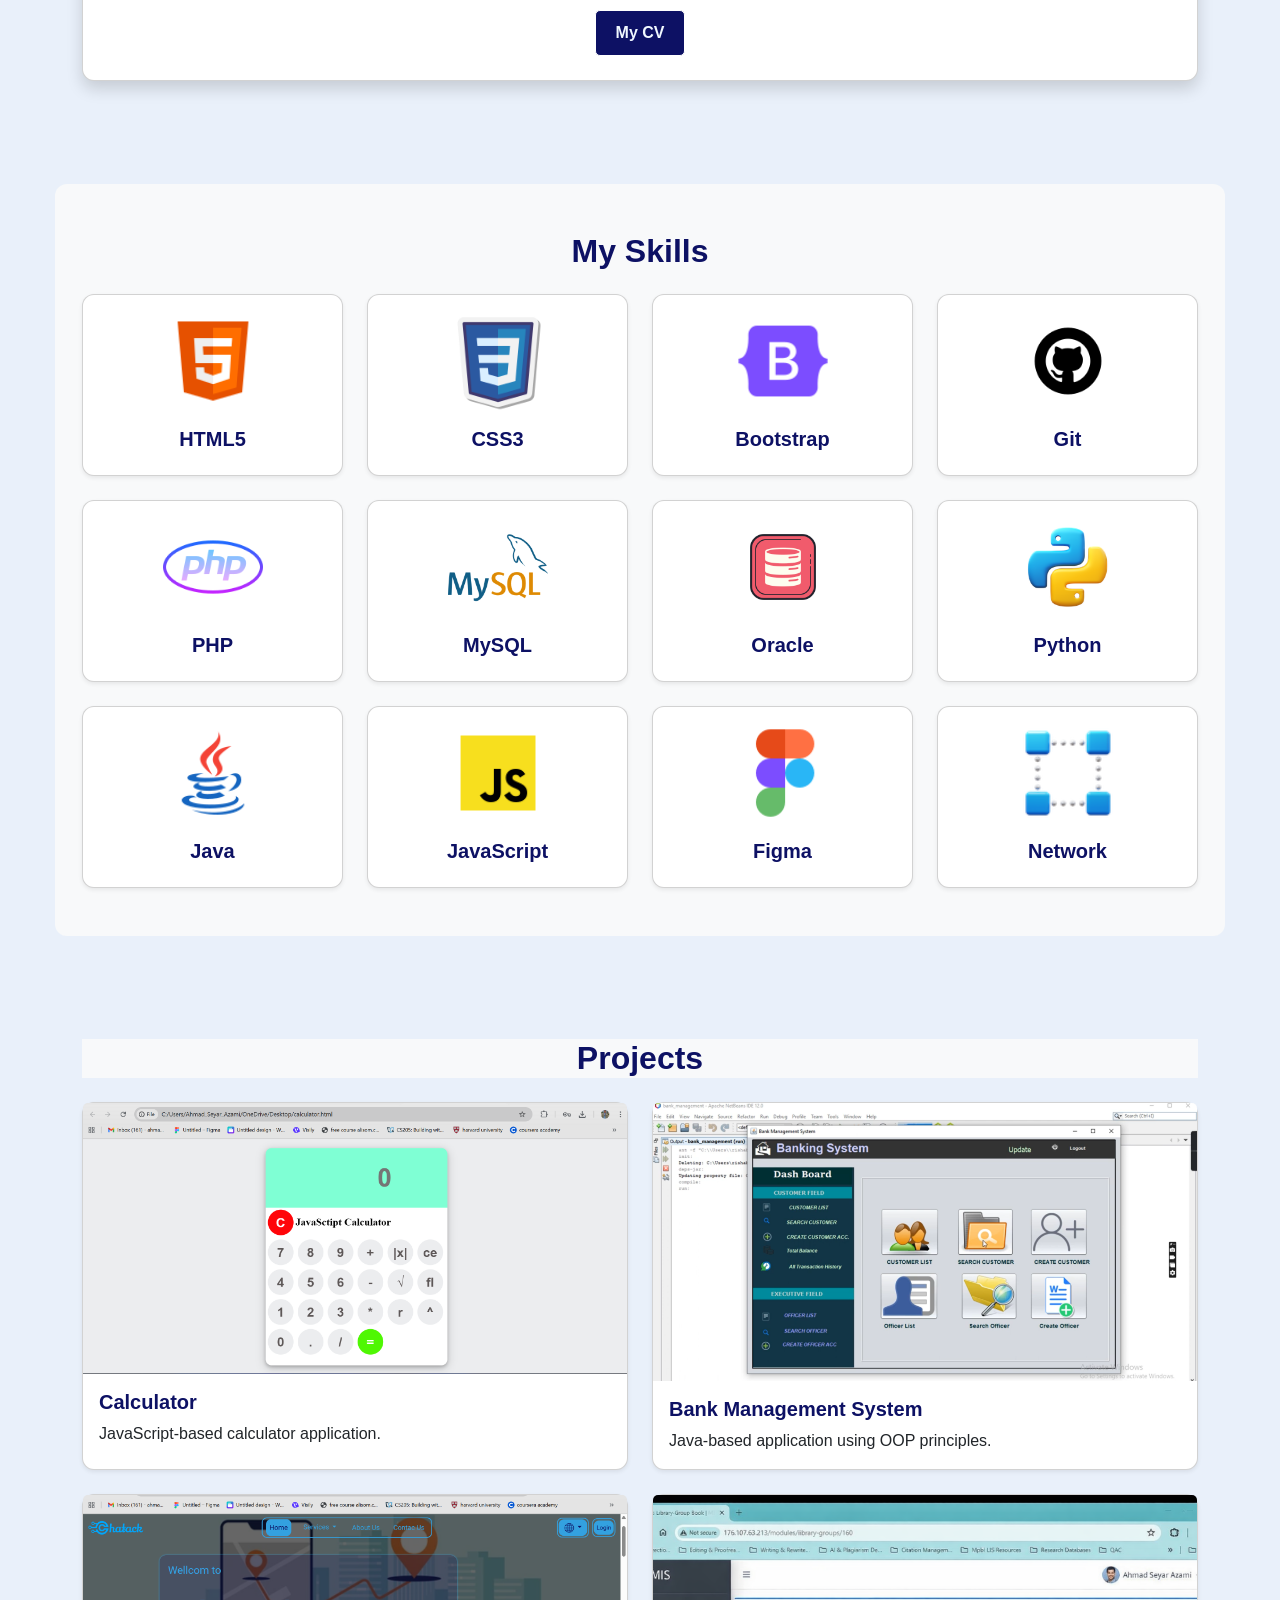
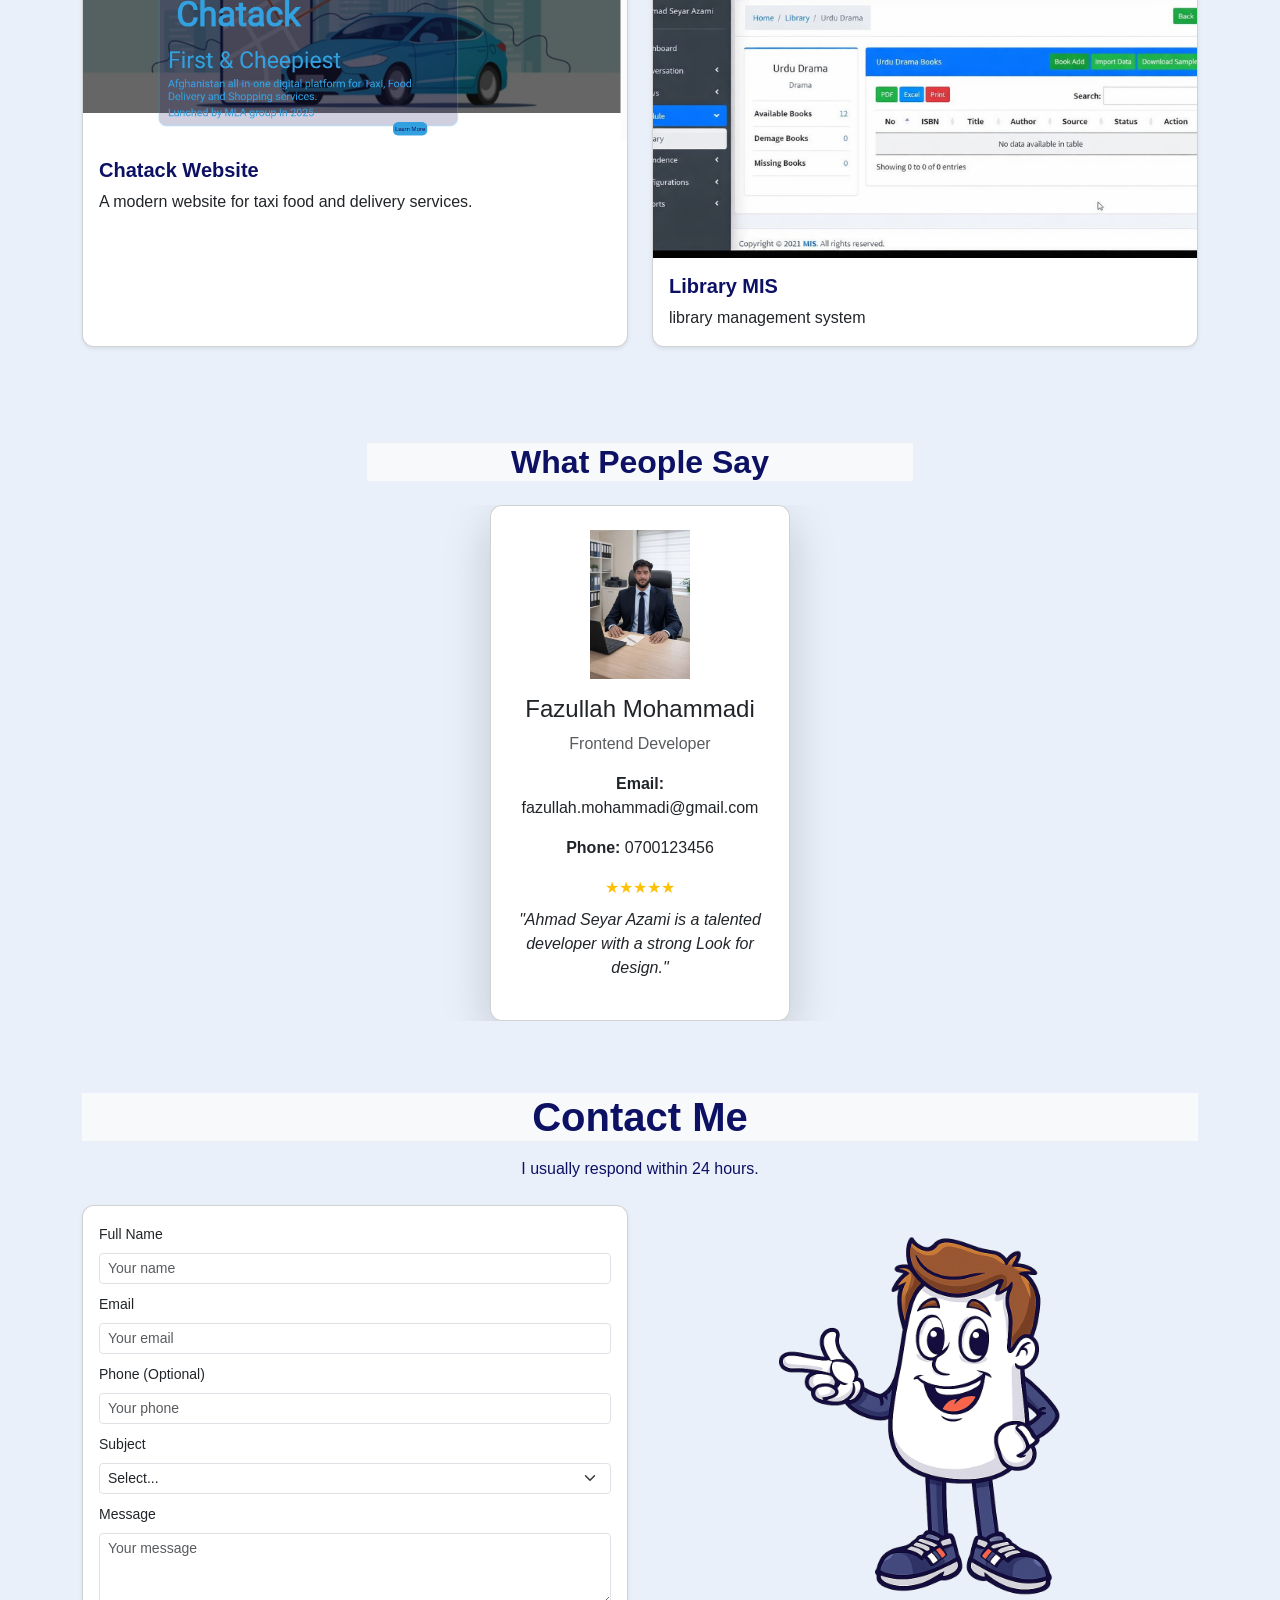
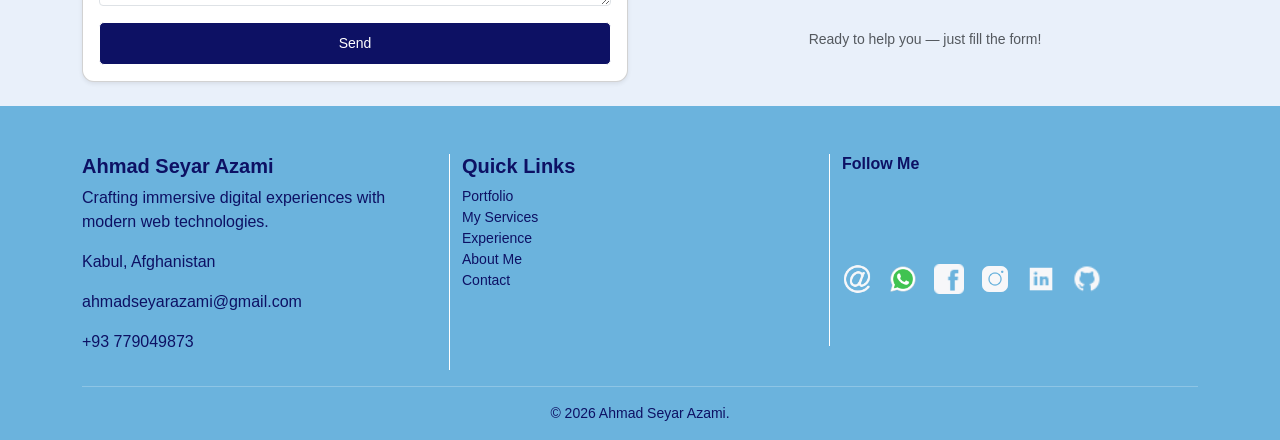
==== commit 8590b1c9: "remove fixed navbar and whatsapp" ====
--- a/index.html
+++ b/index.html
@@ -621,10 +621,7 @@
   </div>
 </section>
 
-  <!-- WhatsApp floating button -->
-  <a href="https://wa.me/93779049873" target="_blank" class="whatsapp-link">
-    <i class="bi bi-whatsapp"></i>
-  </a>
+  
 <link rel="stylesheet" href="https://cdn.jsdelivr.net/npm/bootstrap-icons@1.11.1/font/bootstrap-icons.css">
 <!-- Footer Section -->
   <class class="footer">
--- a/styles/style.css
+++ b/styles/style.css
@@ -162,29 +162,6 @@
   color: var(--text-color);
 }
 
-.whatsapp-link {
-  position: fixed;
-  bottom: 20px;
-  right: 20px; /* keep it close to the corner */
-
-  background-color: #25d366;
-  color: white;
-  border-radius: 50%;
-  padding: 15px;
-  font-size: 20px; /* slightly larger for visibility */
-  box-shadow: 0 0 20px rgba(37, 211, 102, 0.8);
-  z-index: 9999; /* ensures it stays above other elements */
-  animation: whatsapp-glow 2s infinite alternate;
-}
-@media (max-width: 576px) {
-  .whatsapp-link {
-    bottom: 15px;
-    right: 15px;
-    padding: 12px;
-    font-size: 18px;
-  }
-}
-
 .footer * {
   color: var(--text-color);
 }
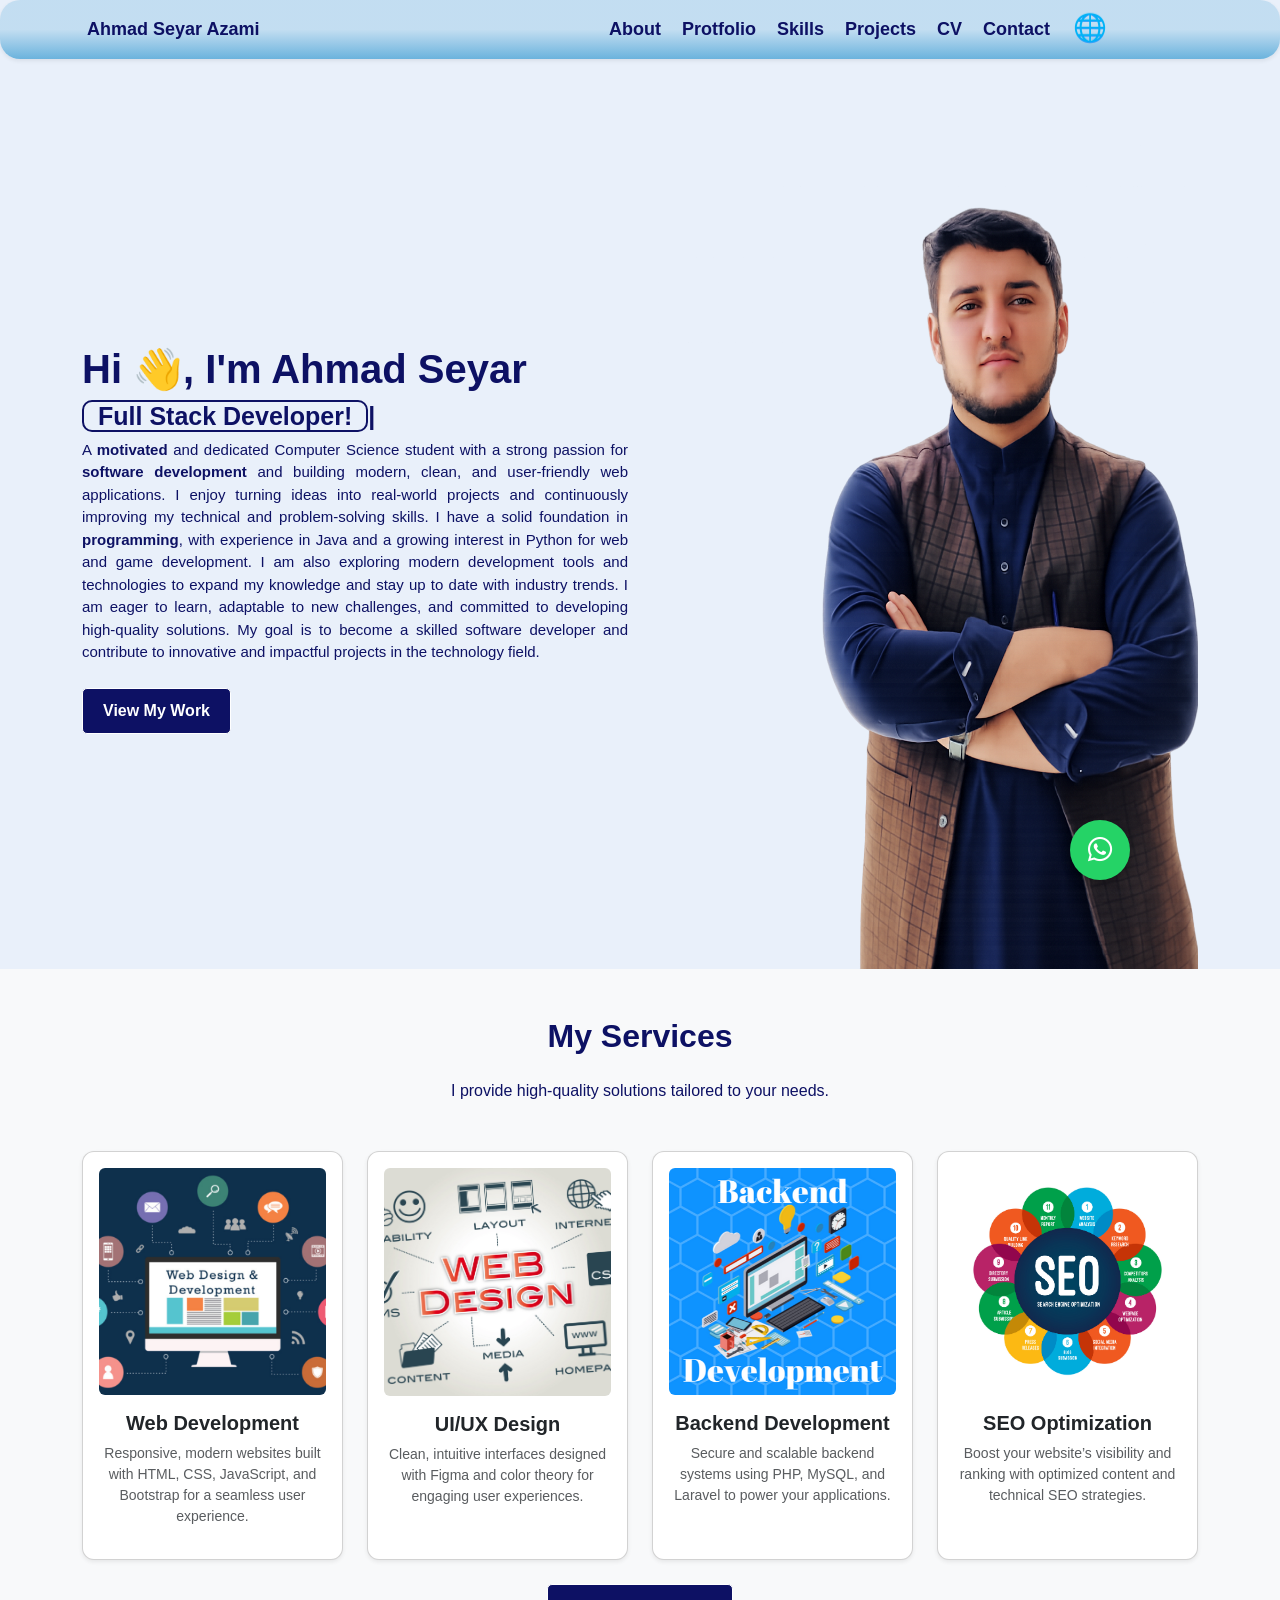
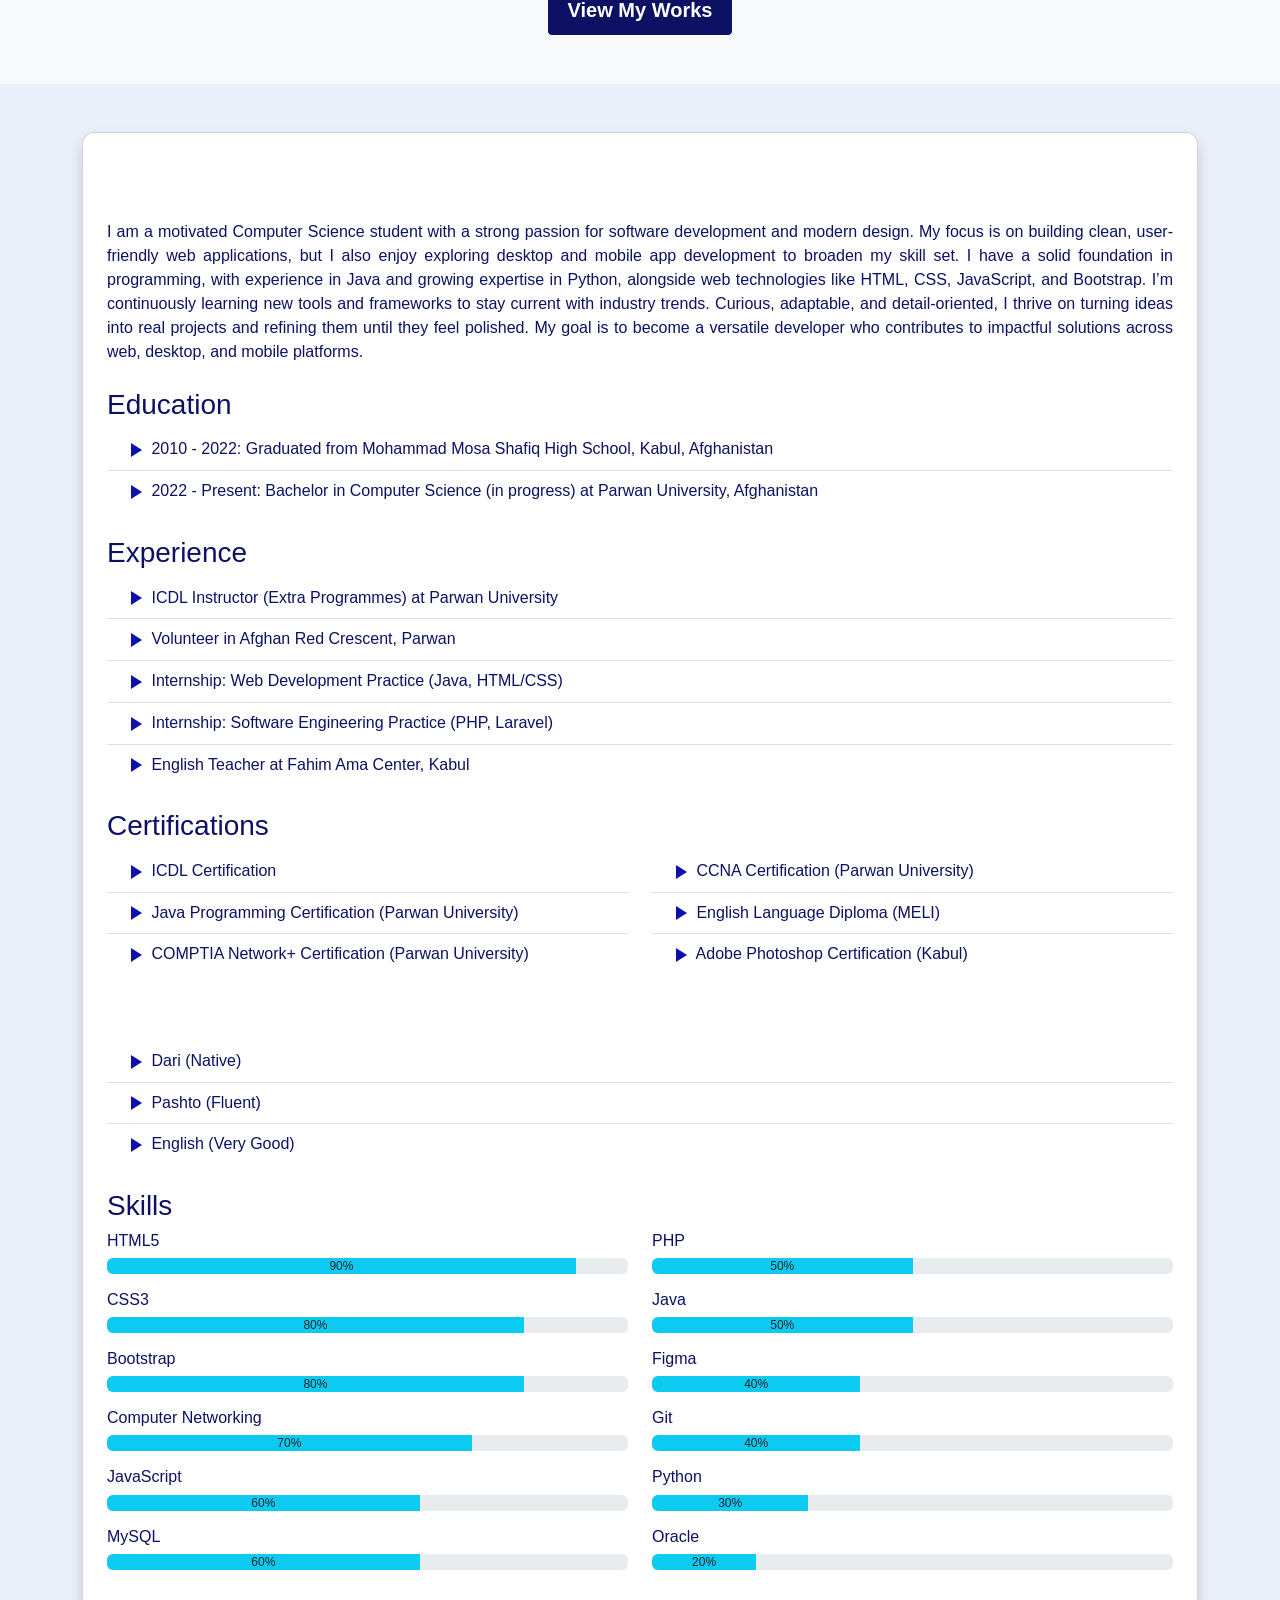
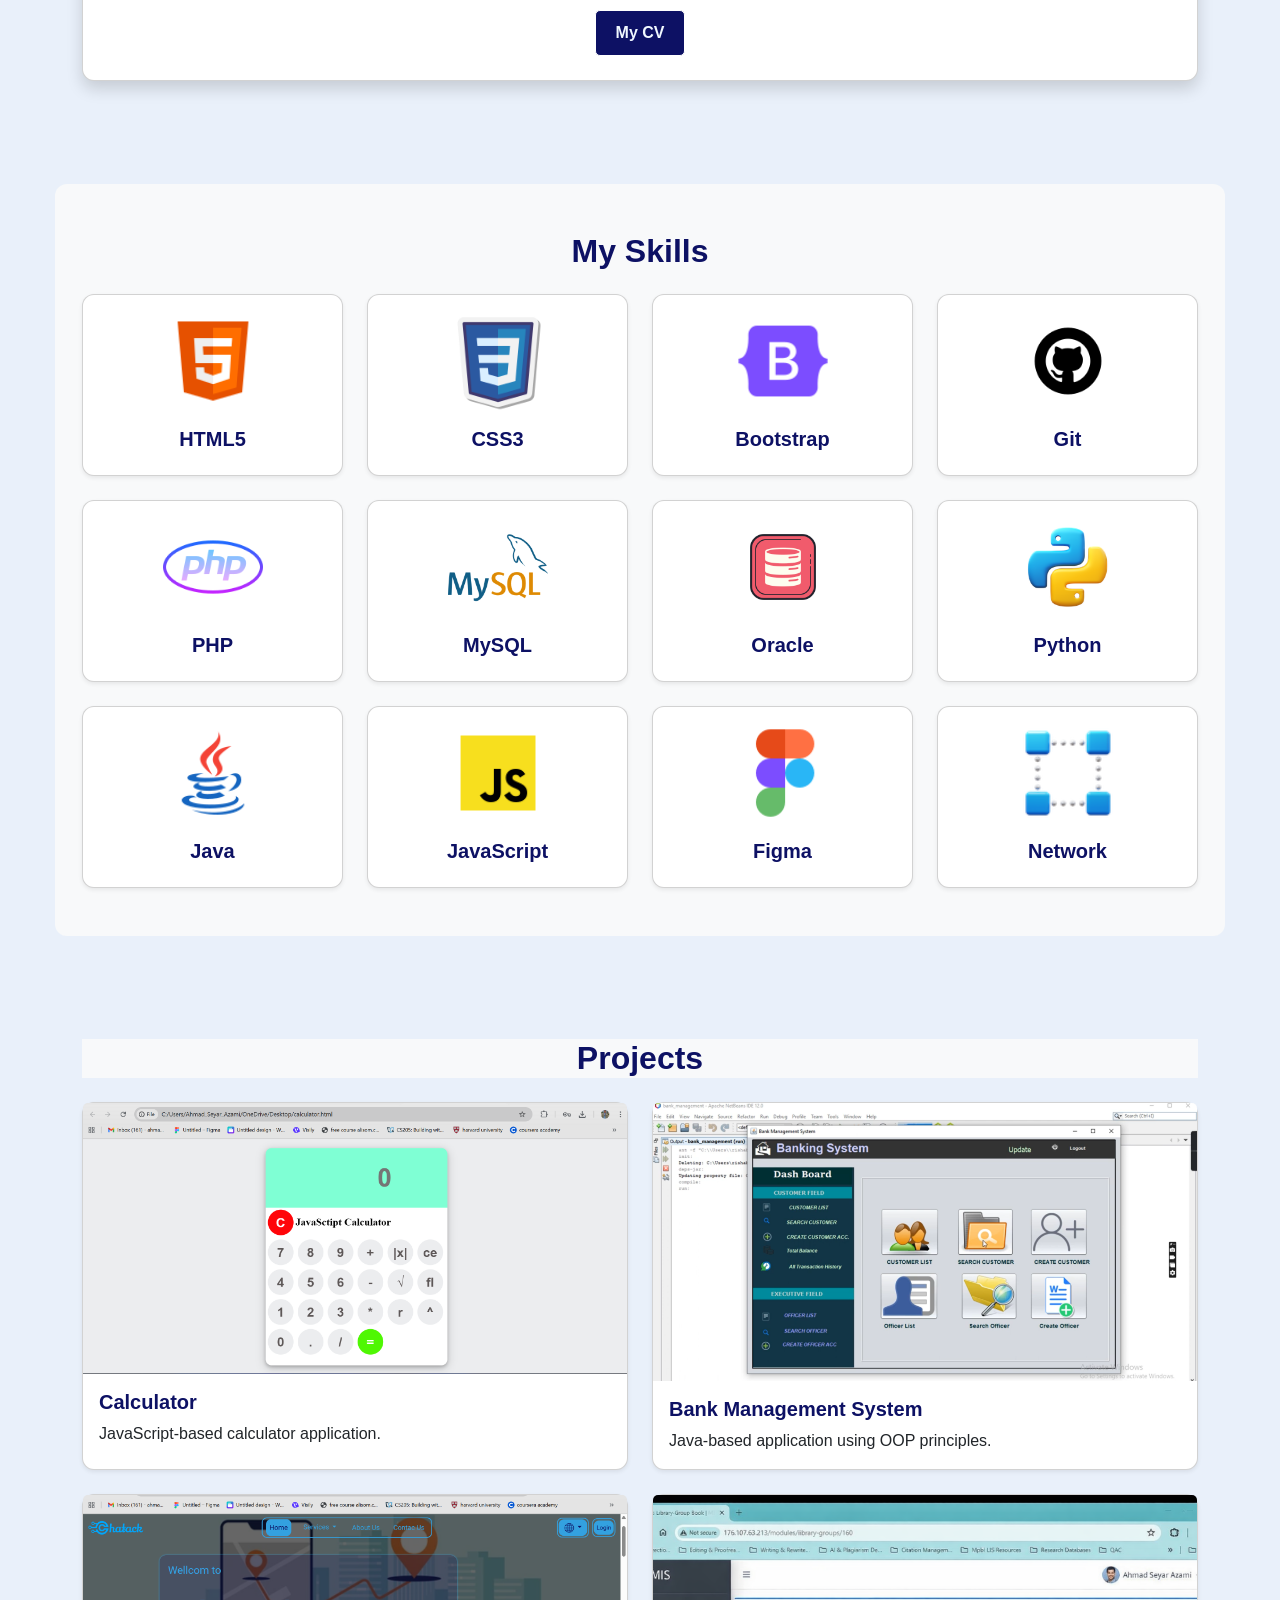
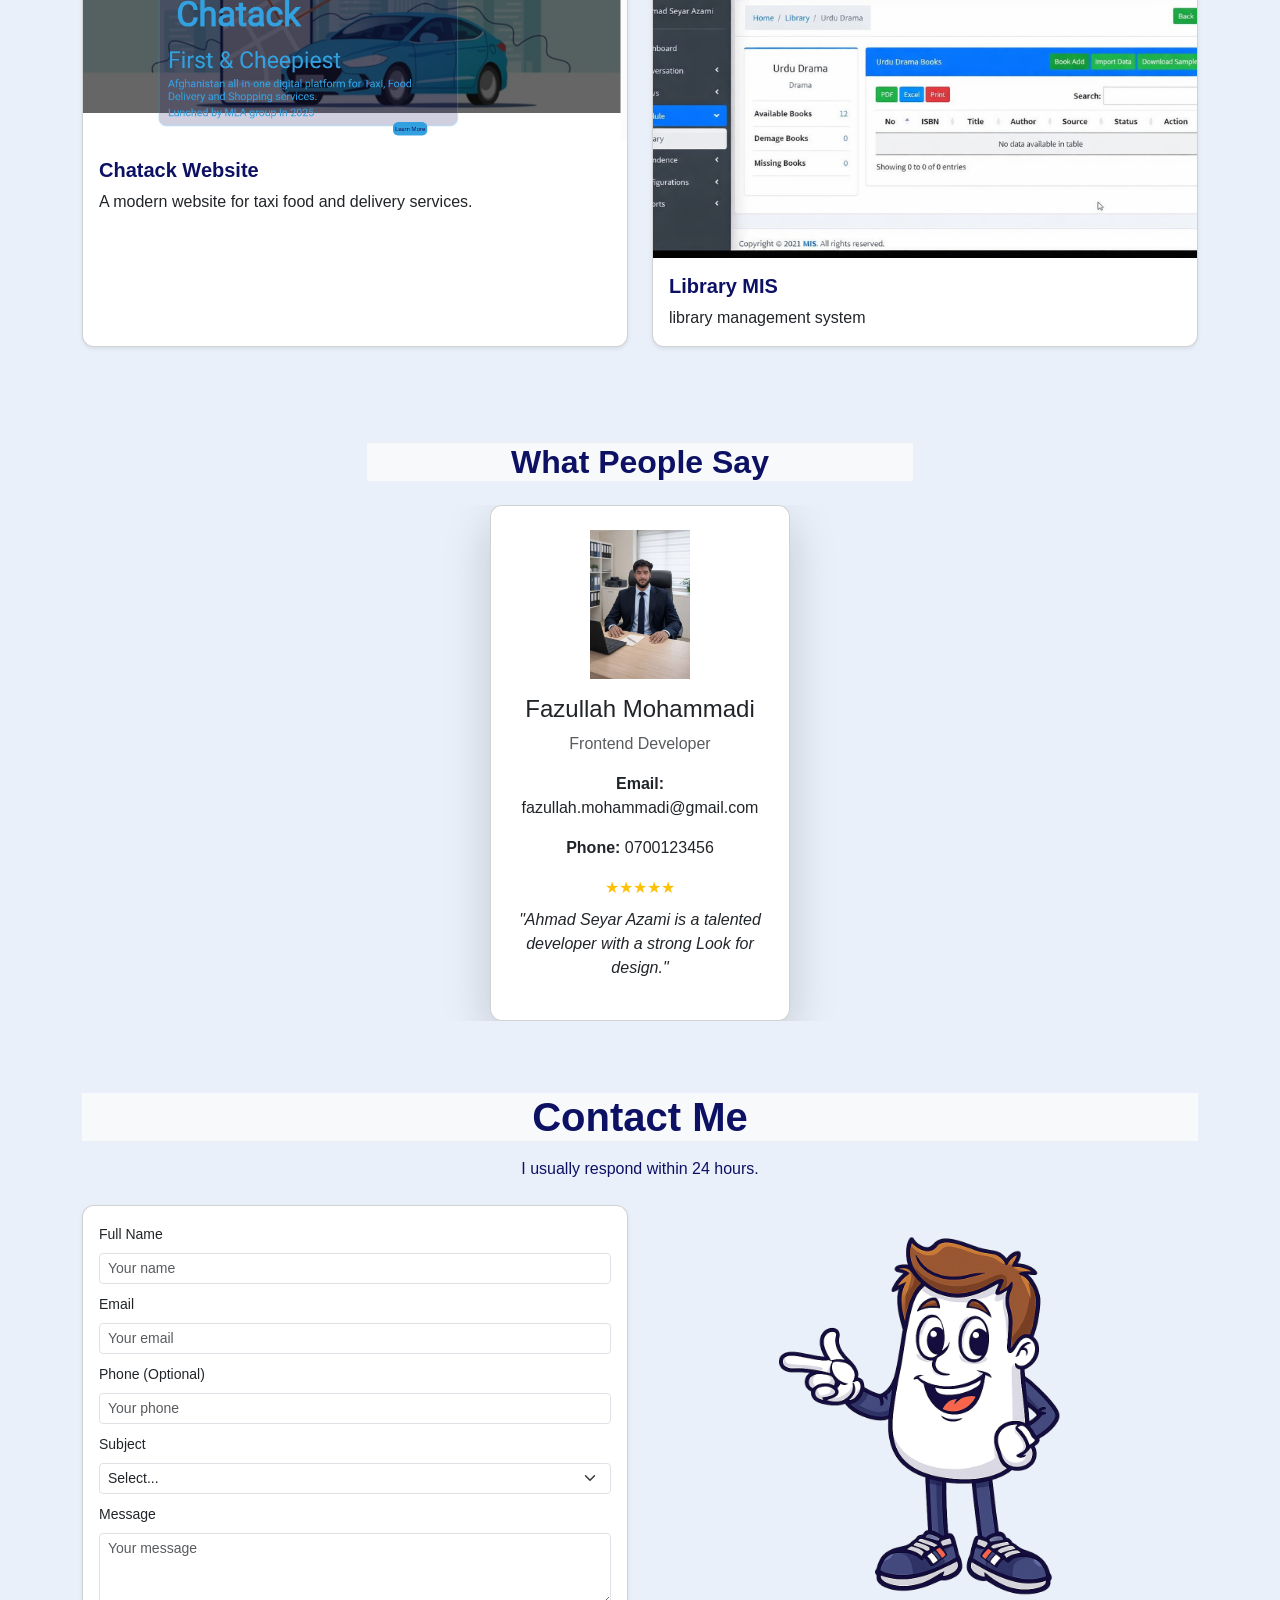
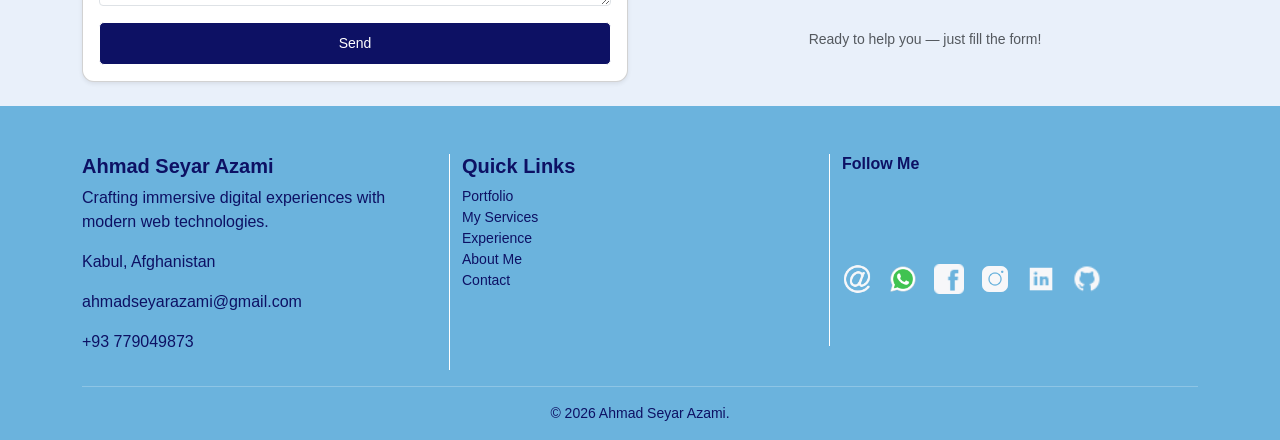
==== commit c925eefc: "remove fixed navbar and whatsapp" ====
--- a/index.html
+++ b/index.html
@@ -611,6 +611,11 @@
           </form>
         </div>
       </div>
+      <!-- WhatsApp Floating Button -->
+<a href="https://wa.me/937XXXXXXXXX" target="_blank" class="whatsapp-float">
+  <i class="fab fa-whatsapp"></i>
+  
+</a>
 
       <!-- Right Column: Image -->
       <div class="col-sm-6 text-center" data-aos="fade-right">
--- a/styles/style.css
+++ b/styles/style.css
@@ -27,6 +27,49 @@
   transition:
     background 0.4s ease,
     color 0.4s ease;
+}
+@media (max-width: 768px) {
+  body {
+    overflow-y: hidden;
+  }
+}
+.whatsapp-float {
+  position: fixed;
+  bottom: 20px;
+  right: 150px;
+  width: 60px;
+  height: 60px;
+  background-color: #25d366;
+  color: white;
+  font-size: 28px;
+
+  display: flex;
+  align-items: center;
+  justify-content: center;
+
+  border-radius: 50%;
+  z-index: 1000;
+  box-shadow: 0 4px 10px rgba(0, 0, 0, 0.3);
+  text-decoration: none;
+}
+
+.whatsapp-float:hover {
+  transform: scale(1.1);
+}
+@keyframes pulse {
+  0% {
+    box-shadow: 0 0 0 0 rgba(37, 211, 102, 0.7);
+  }
+  70% {
+    box-shadow: 0 0 0 15px rgba(37, 211, 102, 0);
+  }
+  100% {
+    box-shadow: 0 0 0 0 rgba(37, 211, 102, 0);
+  }
+}
+
+.whatsapp-float {
+  animation: pulse 2s infinite;
 }
 
 .navbar {
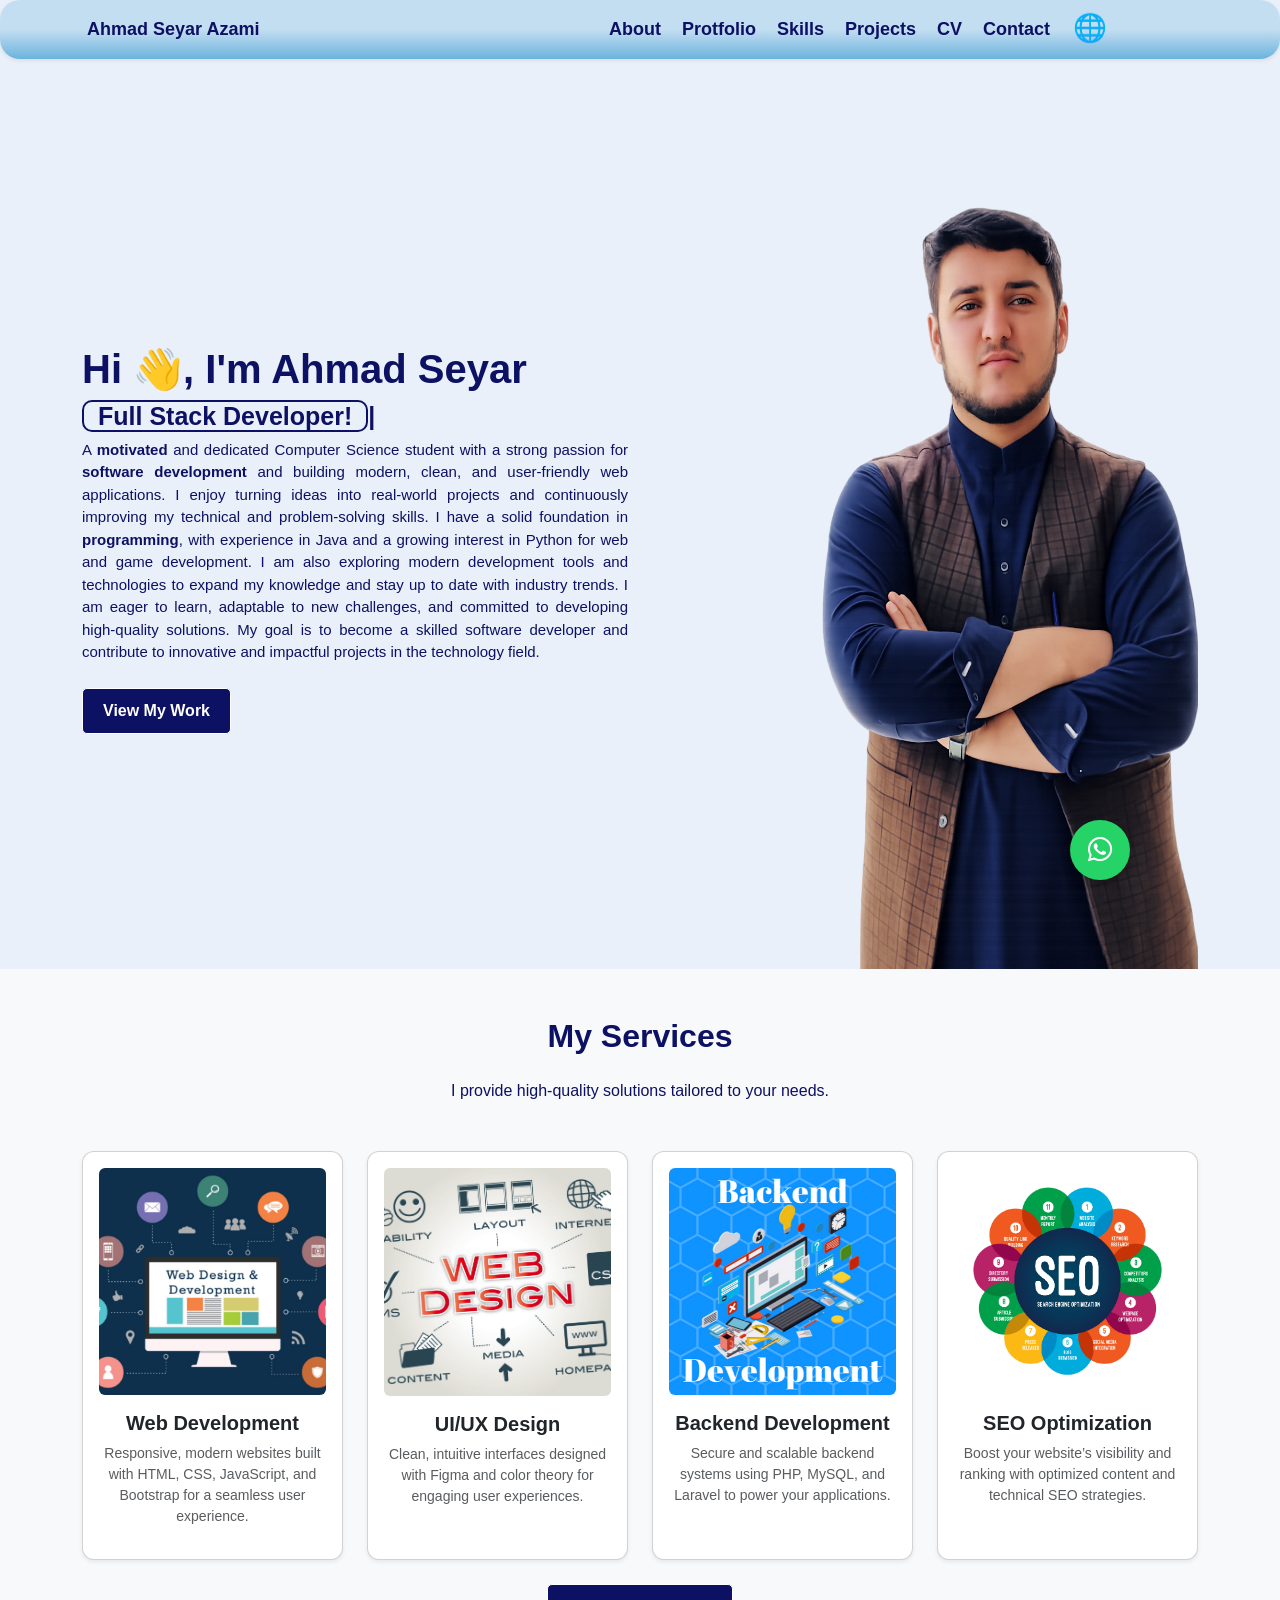
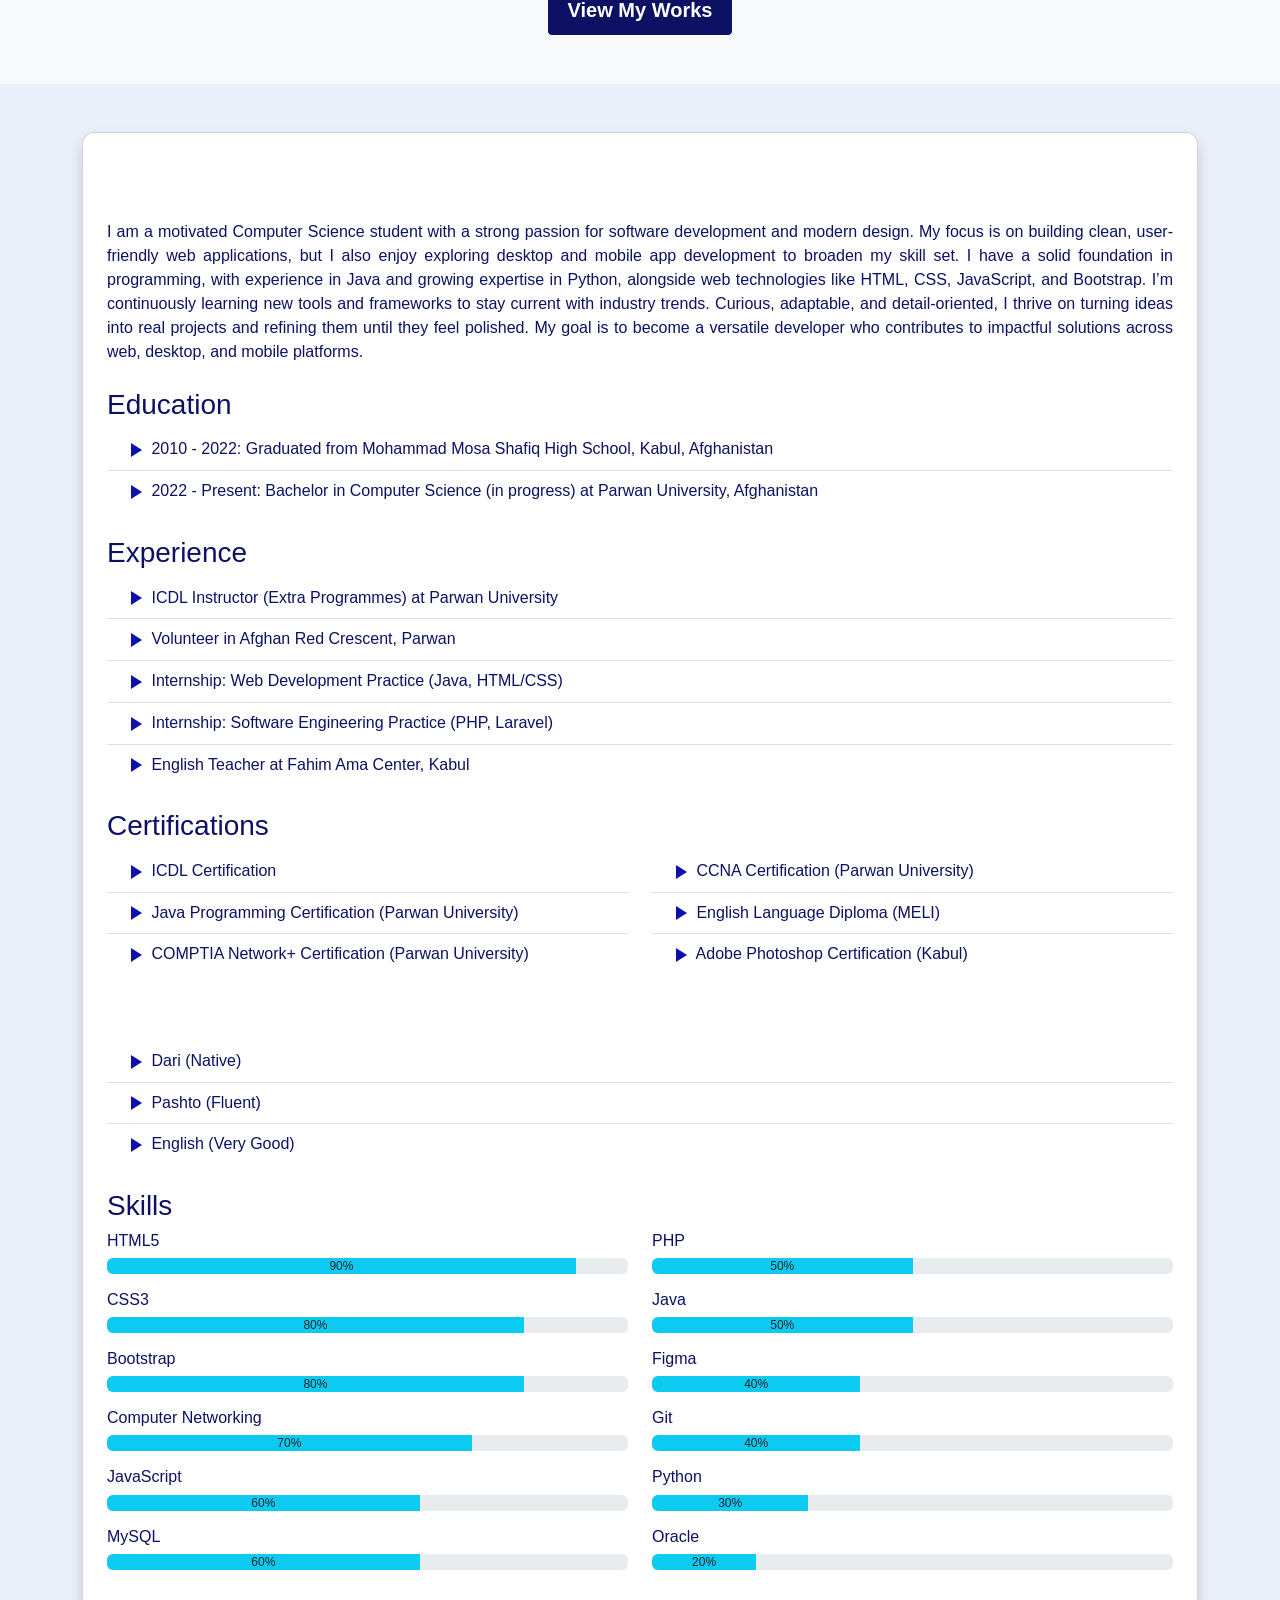
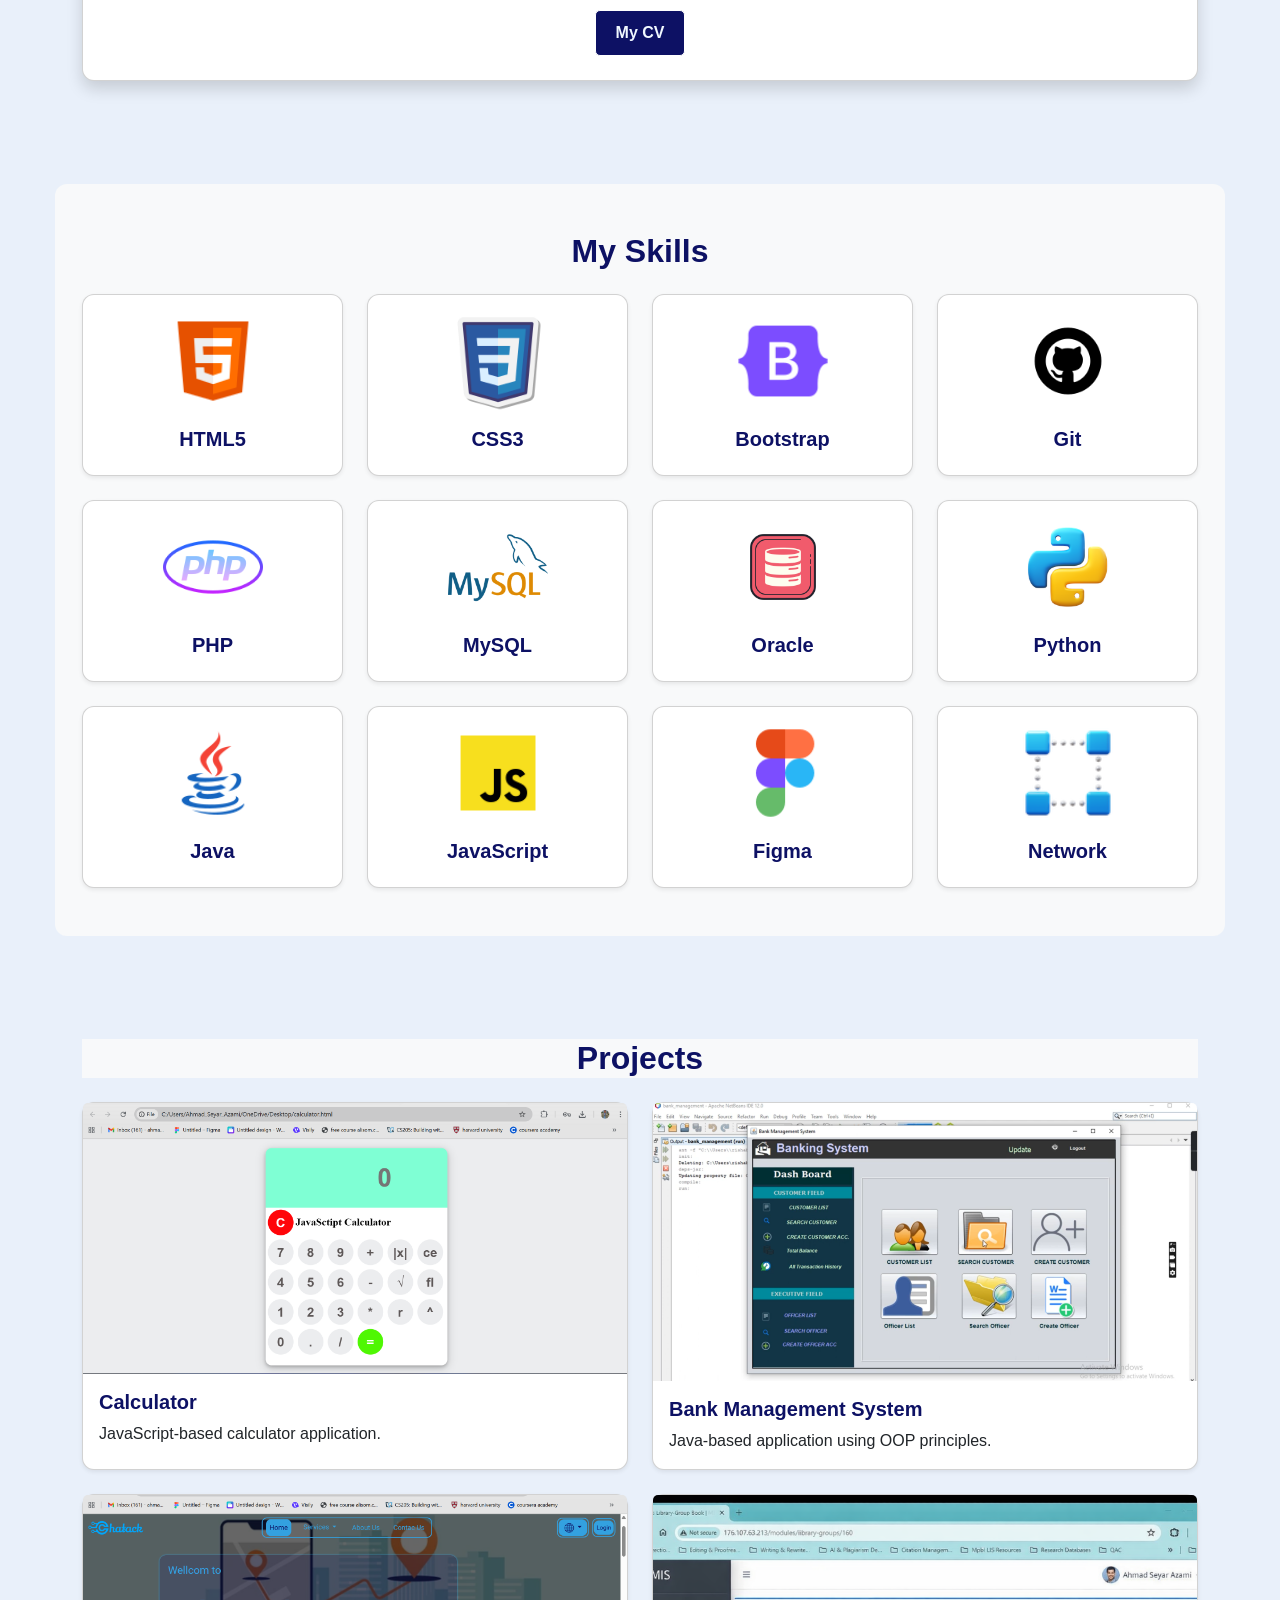
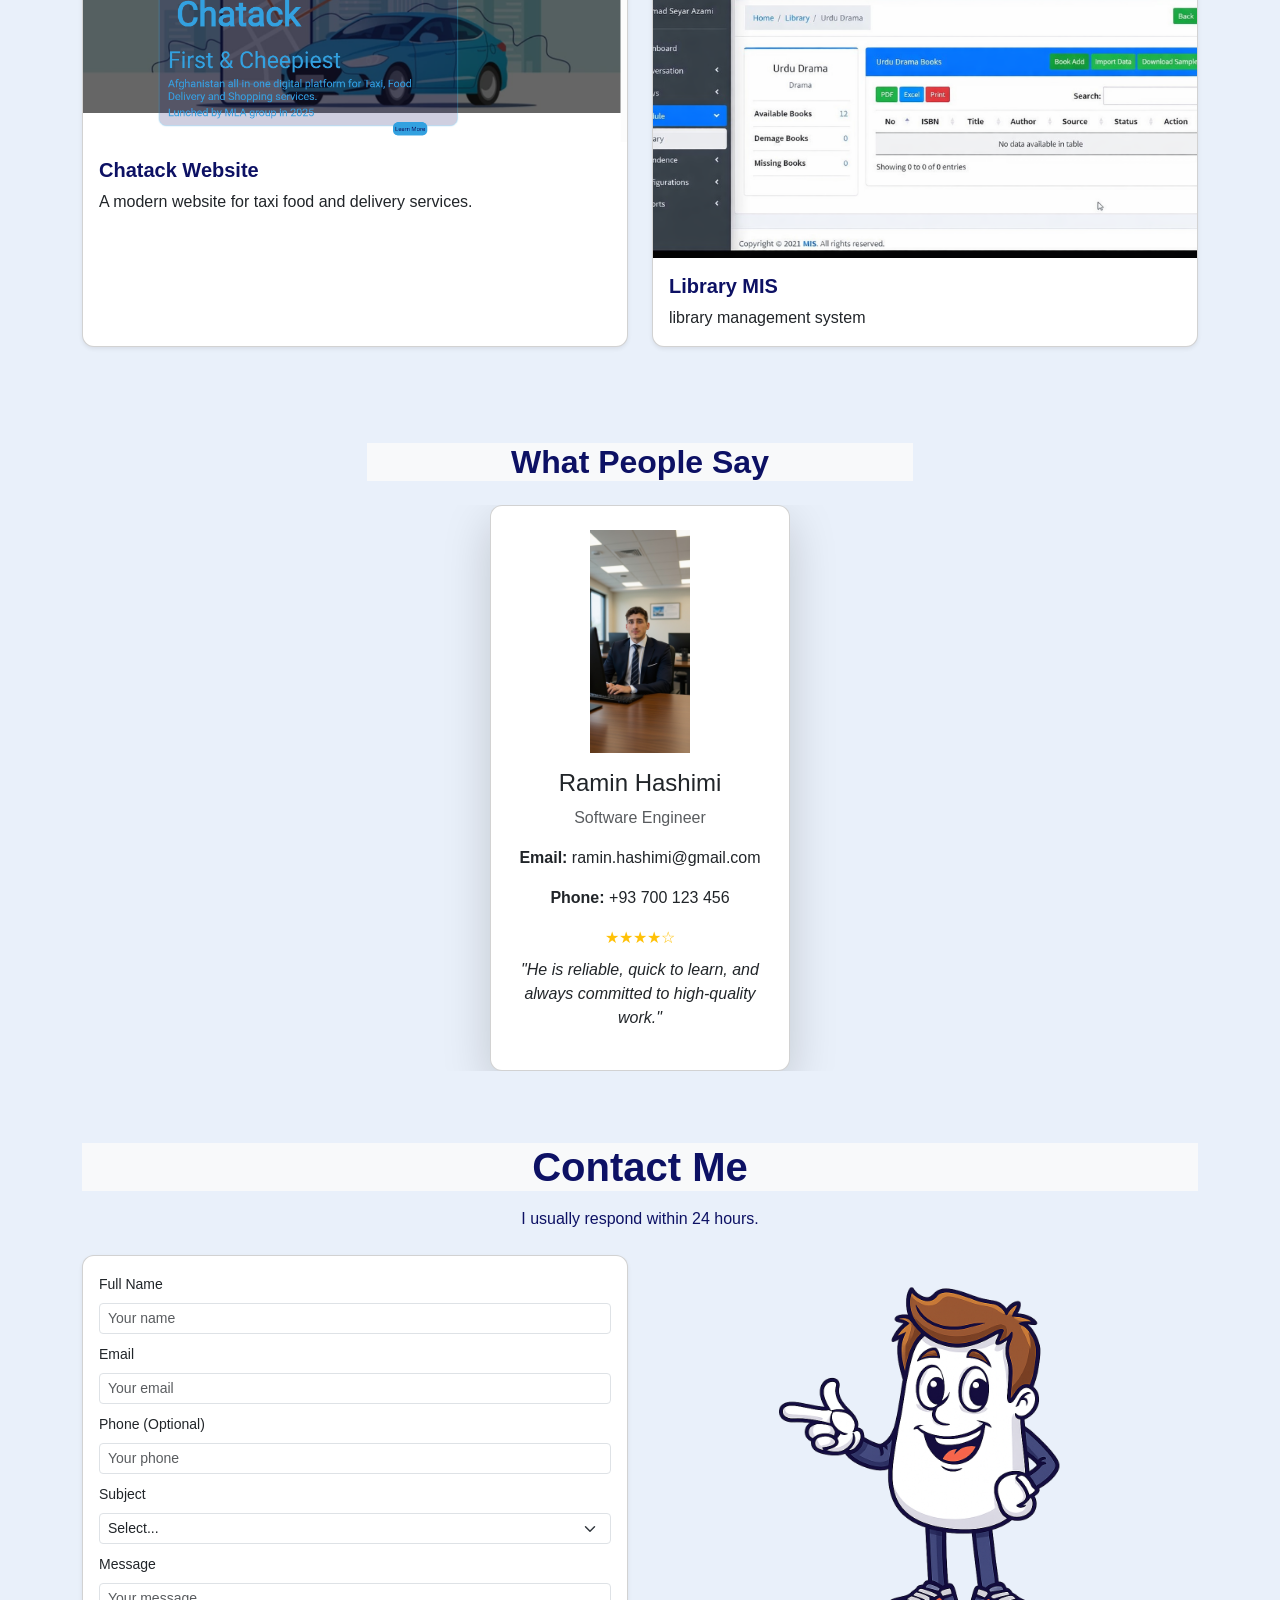
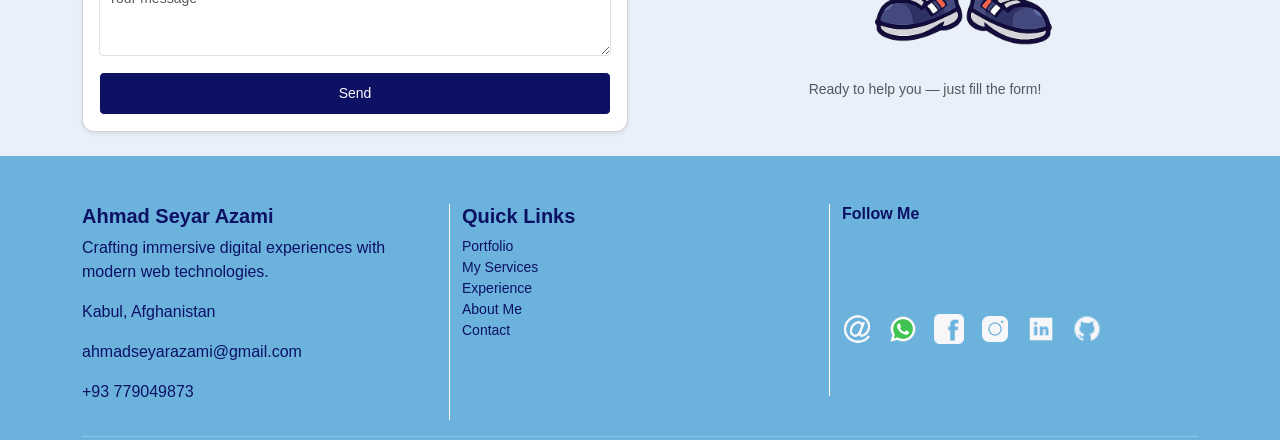
==== commit 2e6a2468: "the 4,4 10:17 update" ====
--- a/index.html
+++ b/index.html
@@ -612,7 +612,7 @@
         </div>
       </div>
       <!-- WhatsApp Floating Button -->
-<a href="https://wa.me/937XXXXXXXXX" target="_blank" class="whatsapp-float">
+<a href="https://wa.me/93779049873" target="_blank" class="whatsapp-float">
   <i class="fab fa-whatsapp"></i>
   
 </a>
--- a/styles/style.css
+++ b/styles/style.css
@@ -28,11 +28,7 @@
     background 0.4s ease,
     color 0.4s ease;
 }
-@media (max-width: 768px) {
-  body {
-    overflow-y: hidden;
-  }
-}
+
 .whatsapp-float {
   position: fixed;
   bottom: 20px;
@@ -78,6 +74,7 @@
     rgba(107, 179, 221, 0.3),
     #6bb3dd
   ) !important;
+  width: 100% !important;
   border-radius: 20px;
   box-shadow: 0 4px 6px rgba(0, 0, 0, 0.1);
 
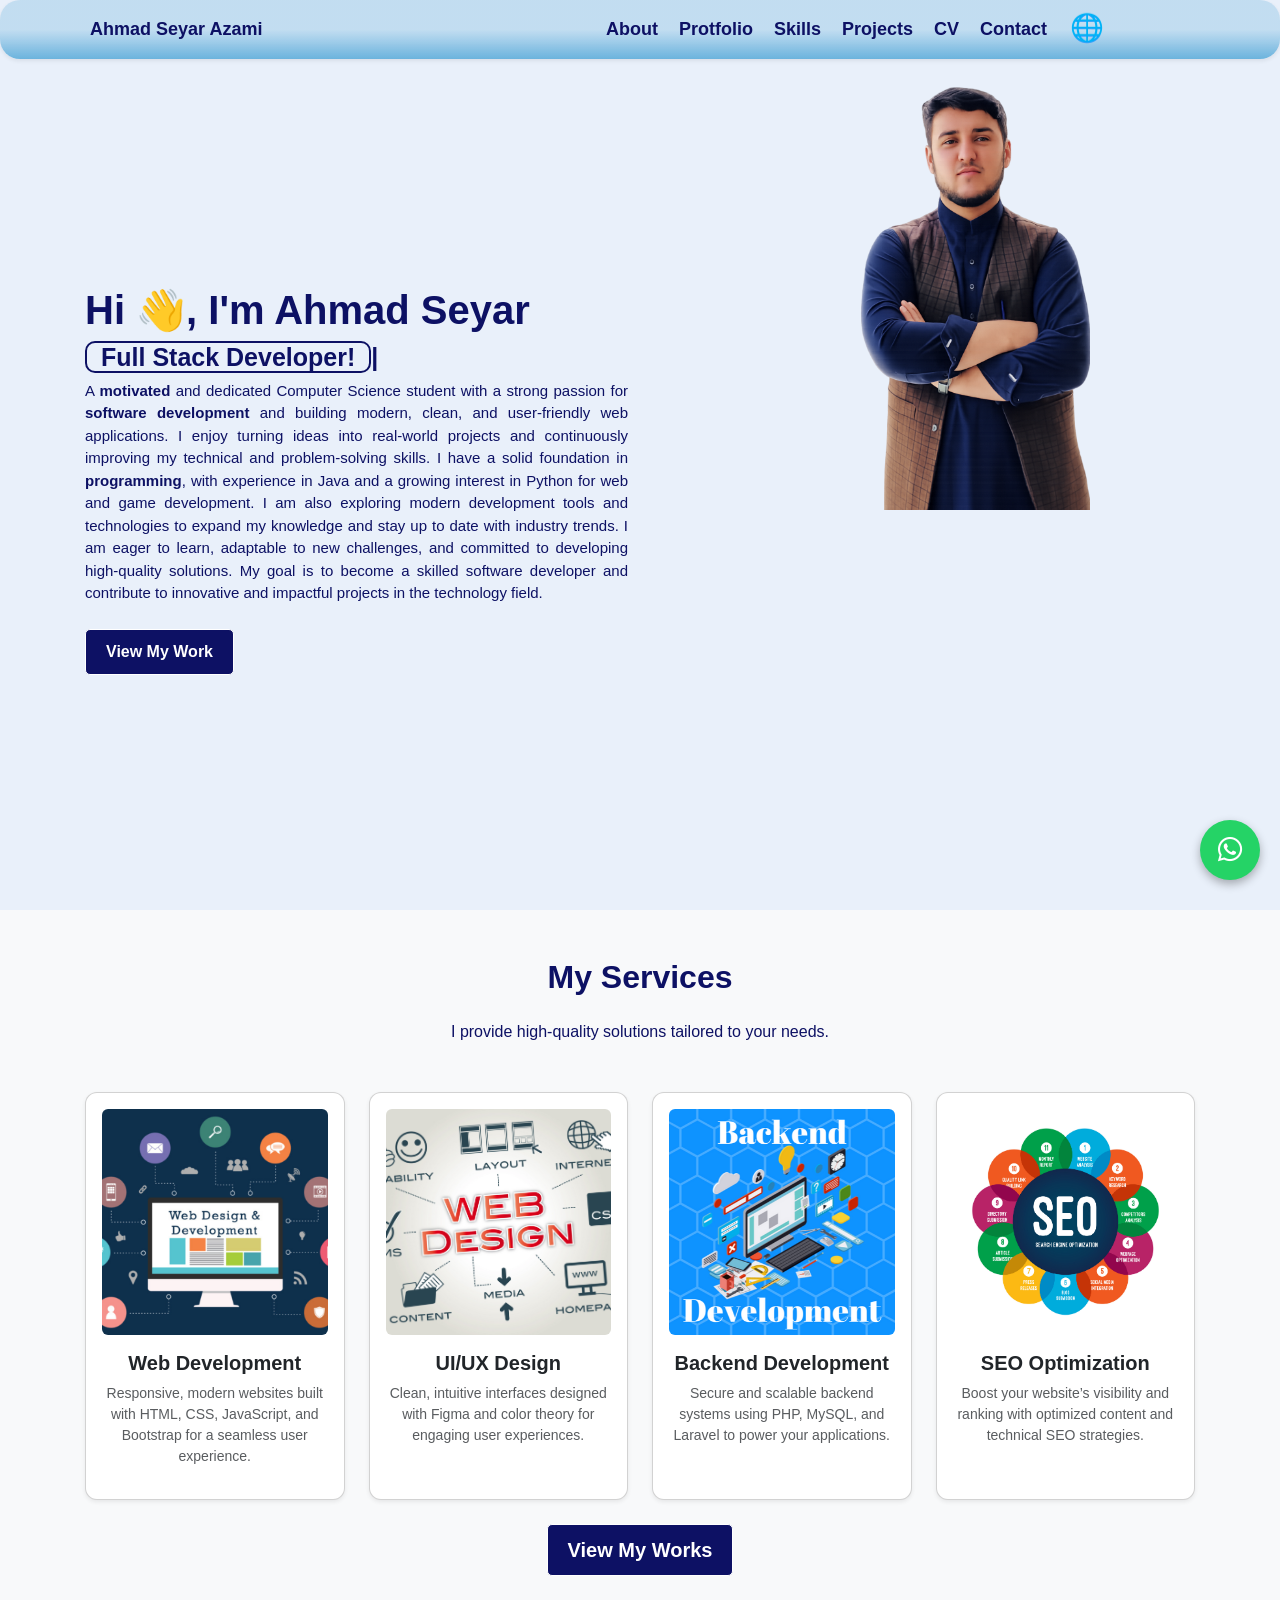
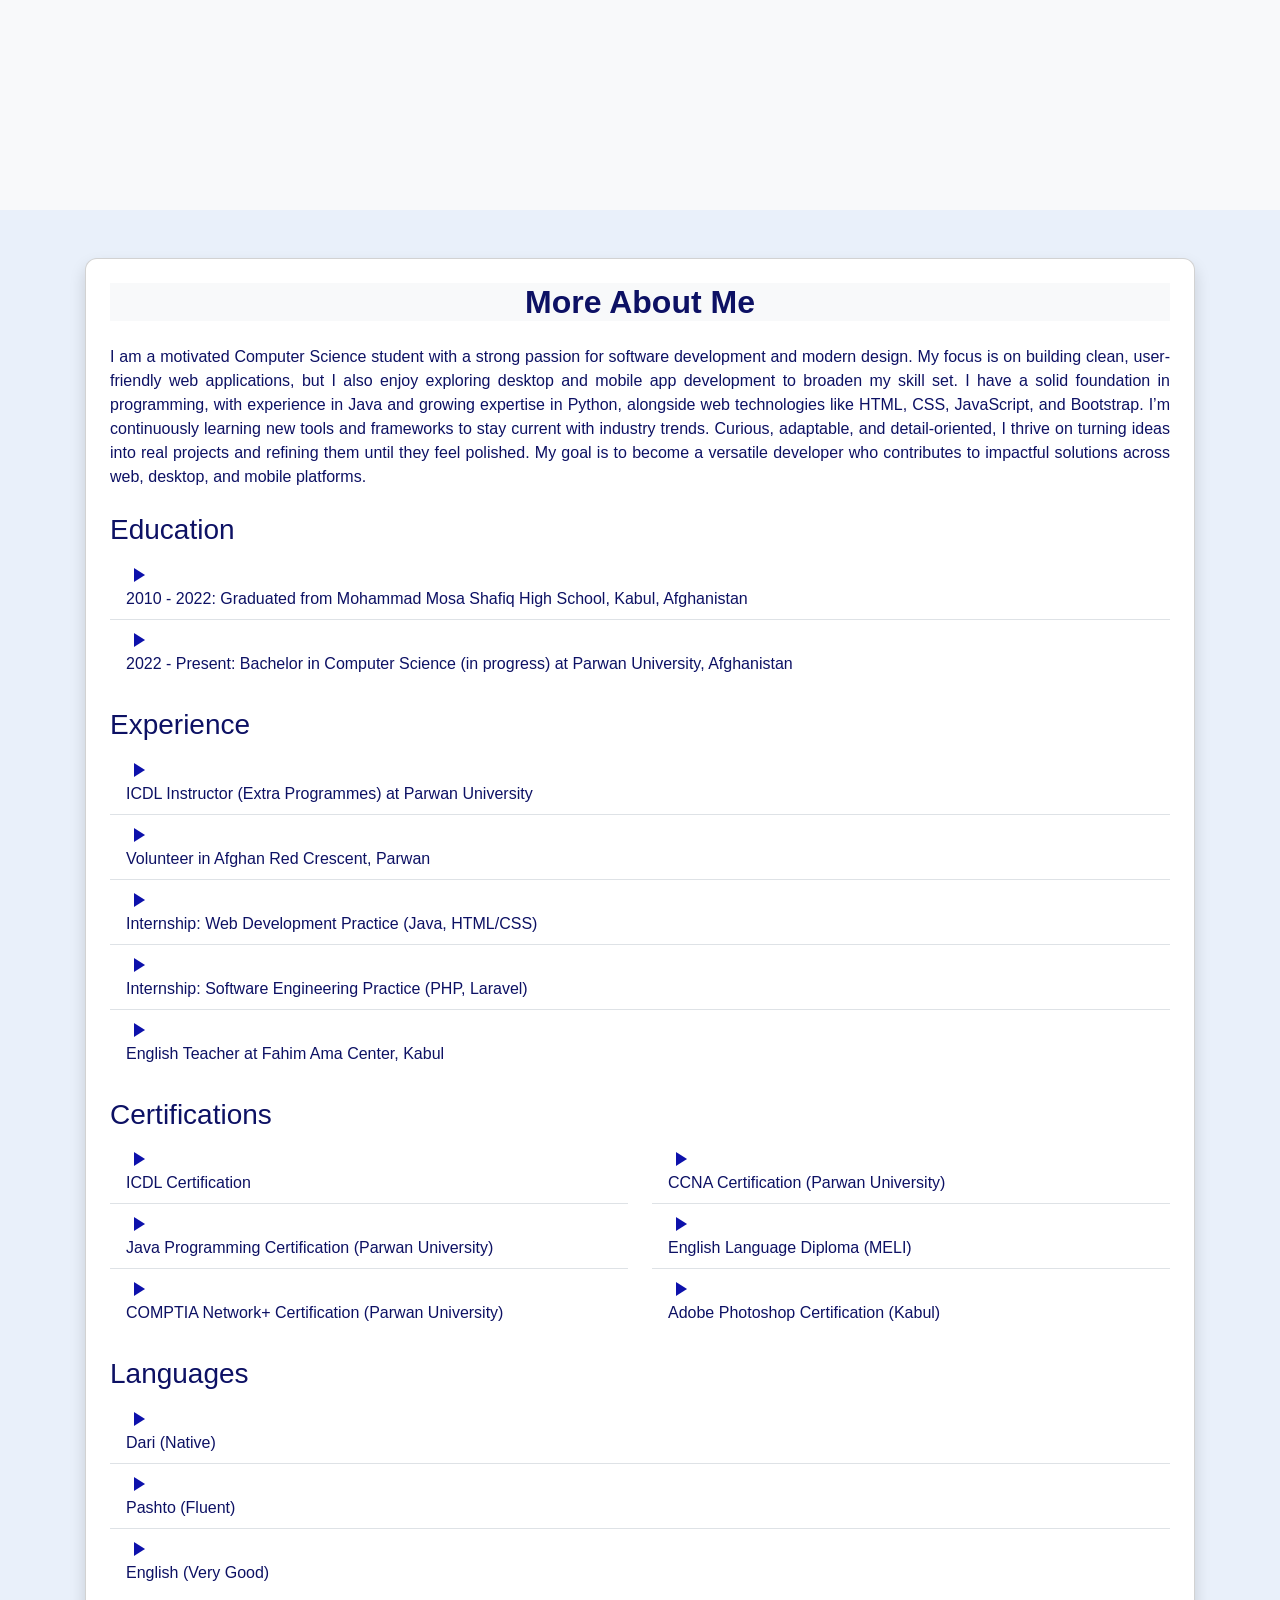
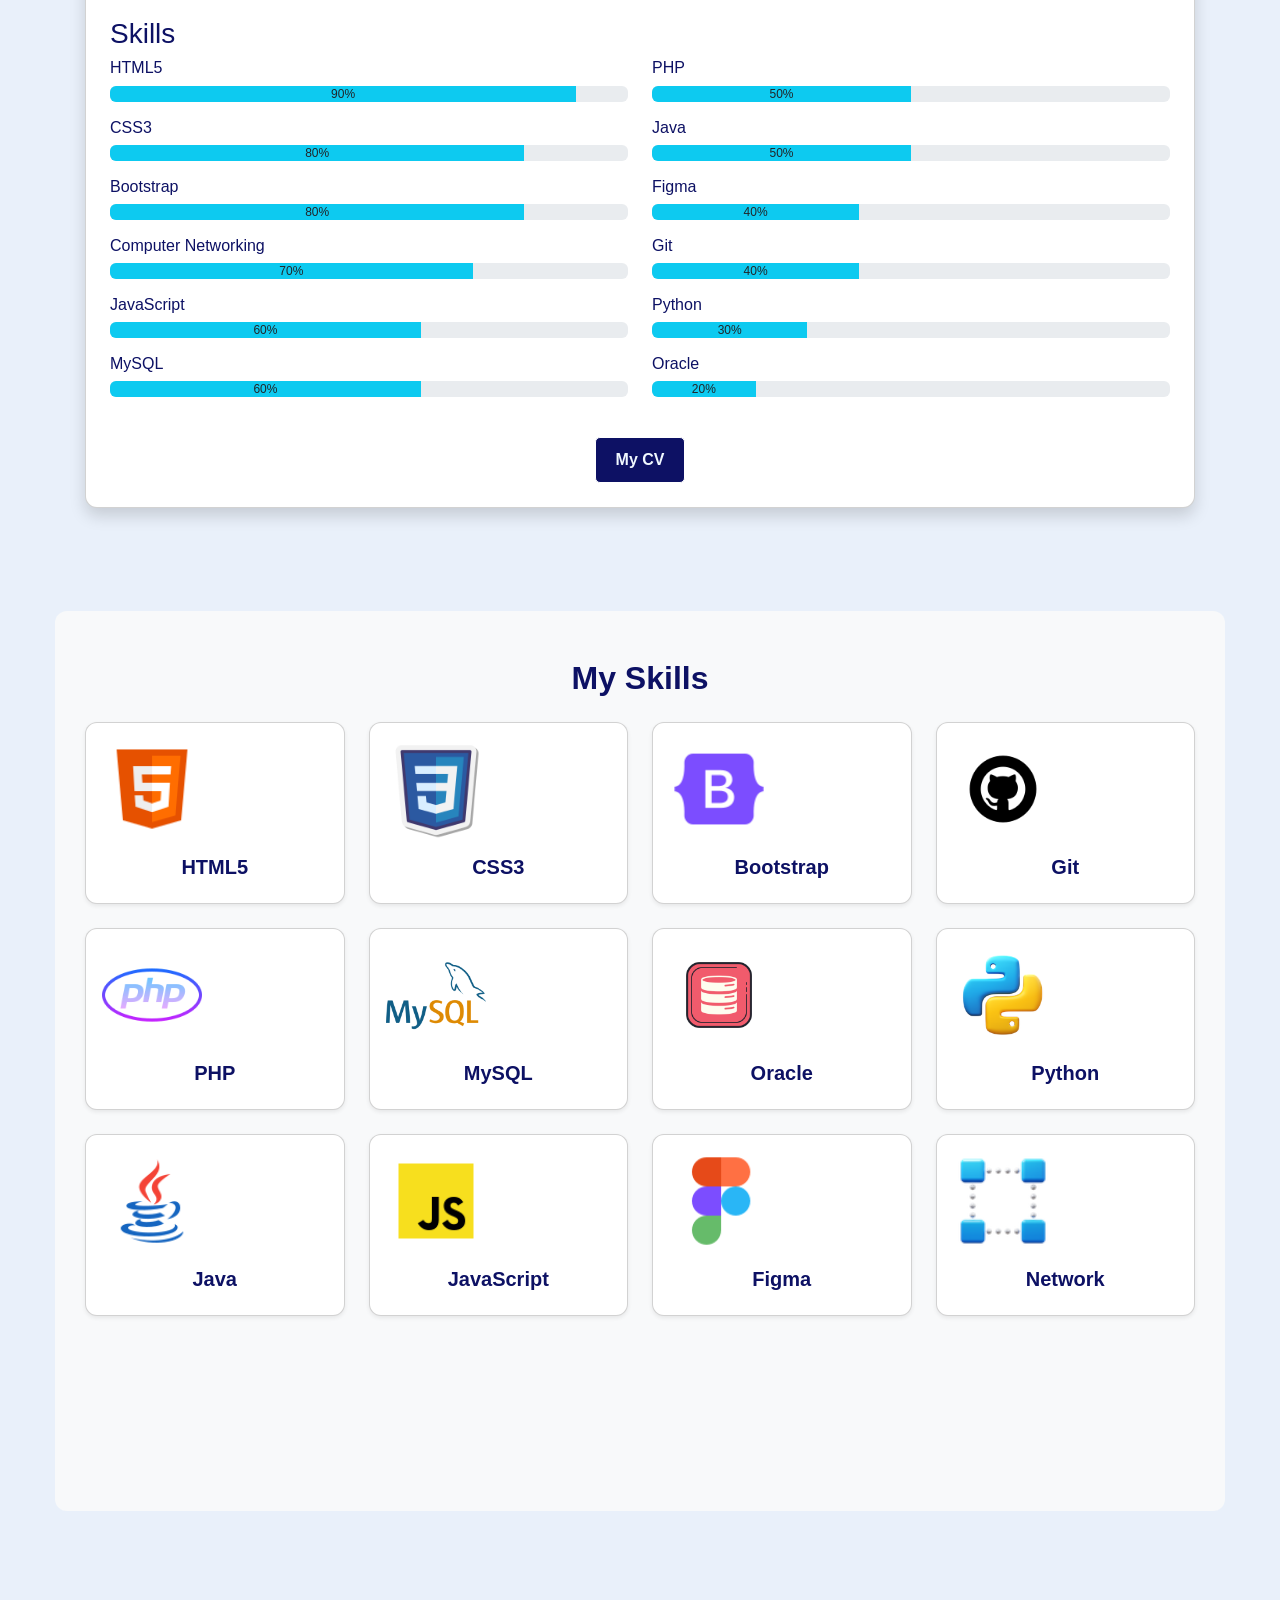
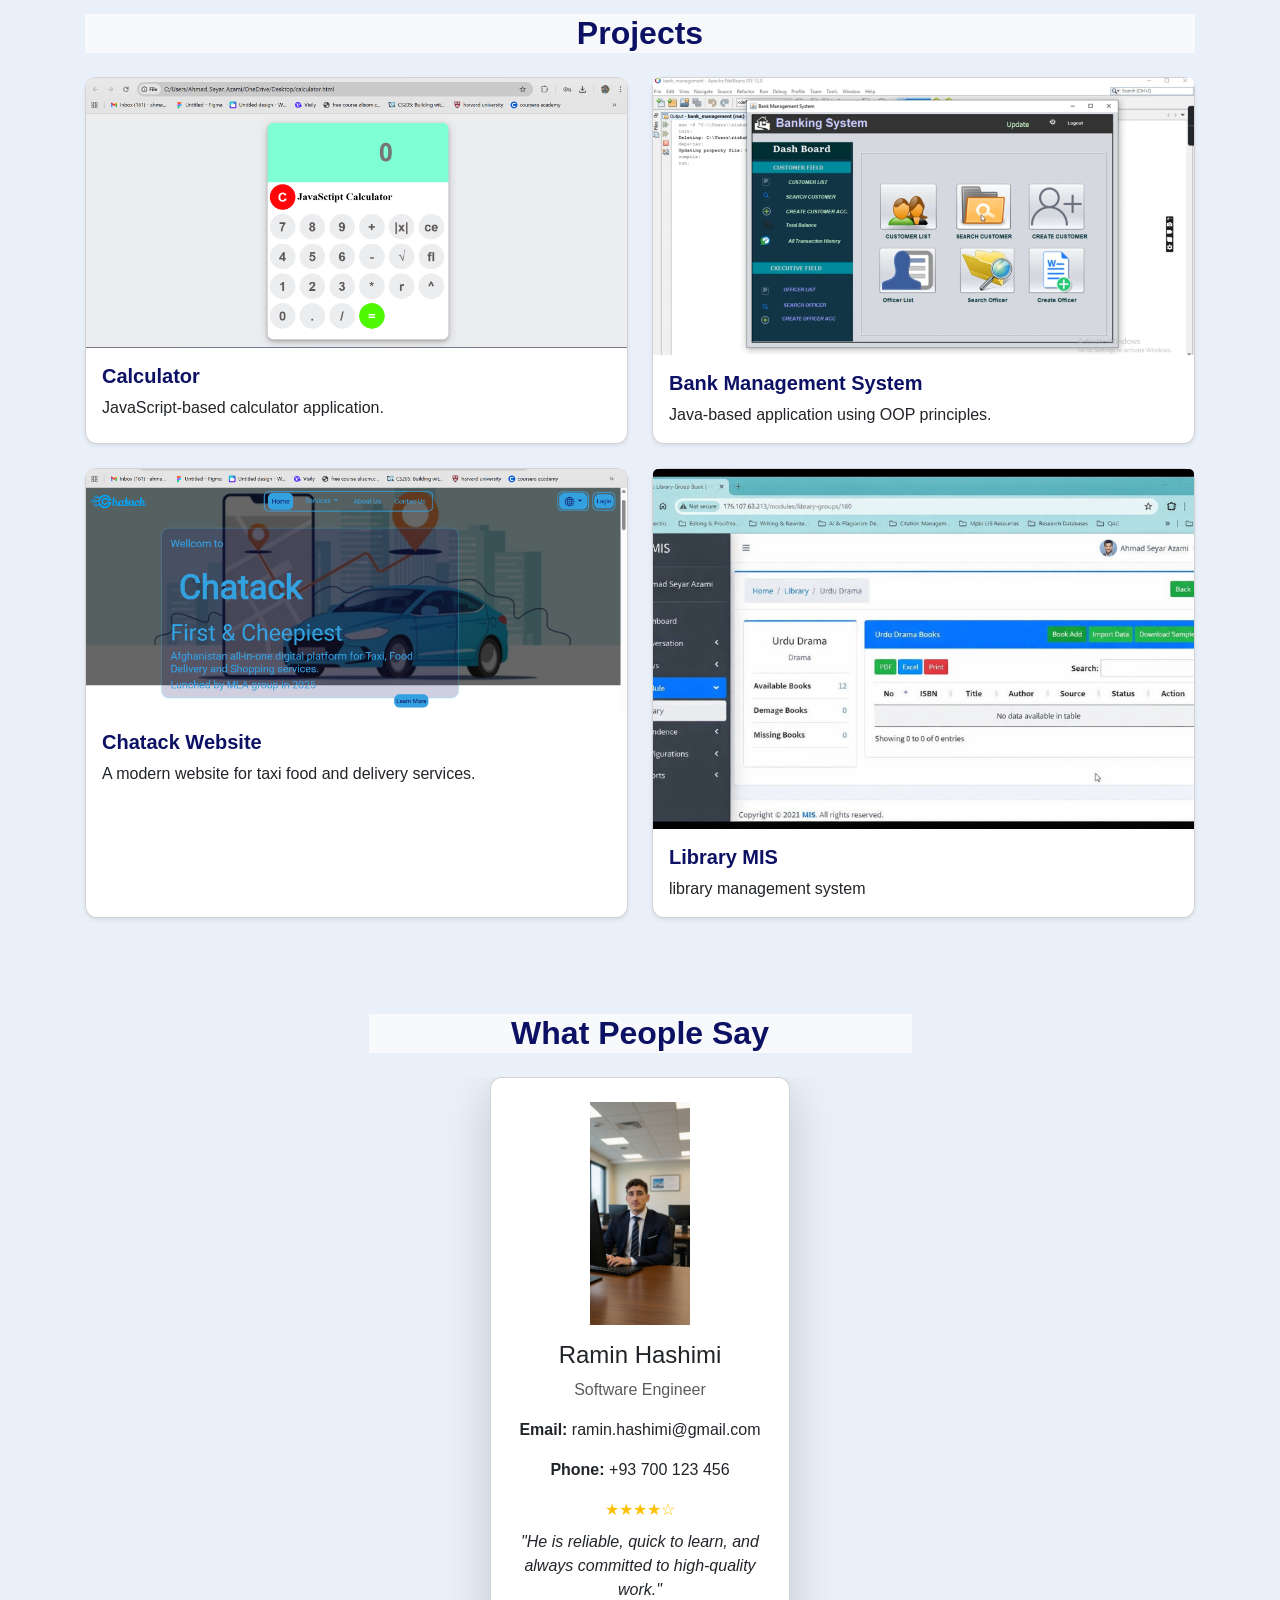
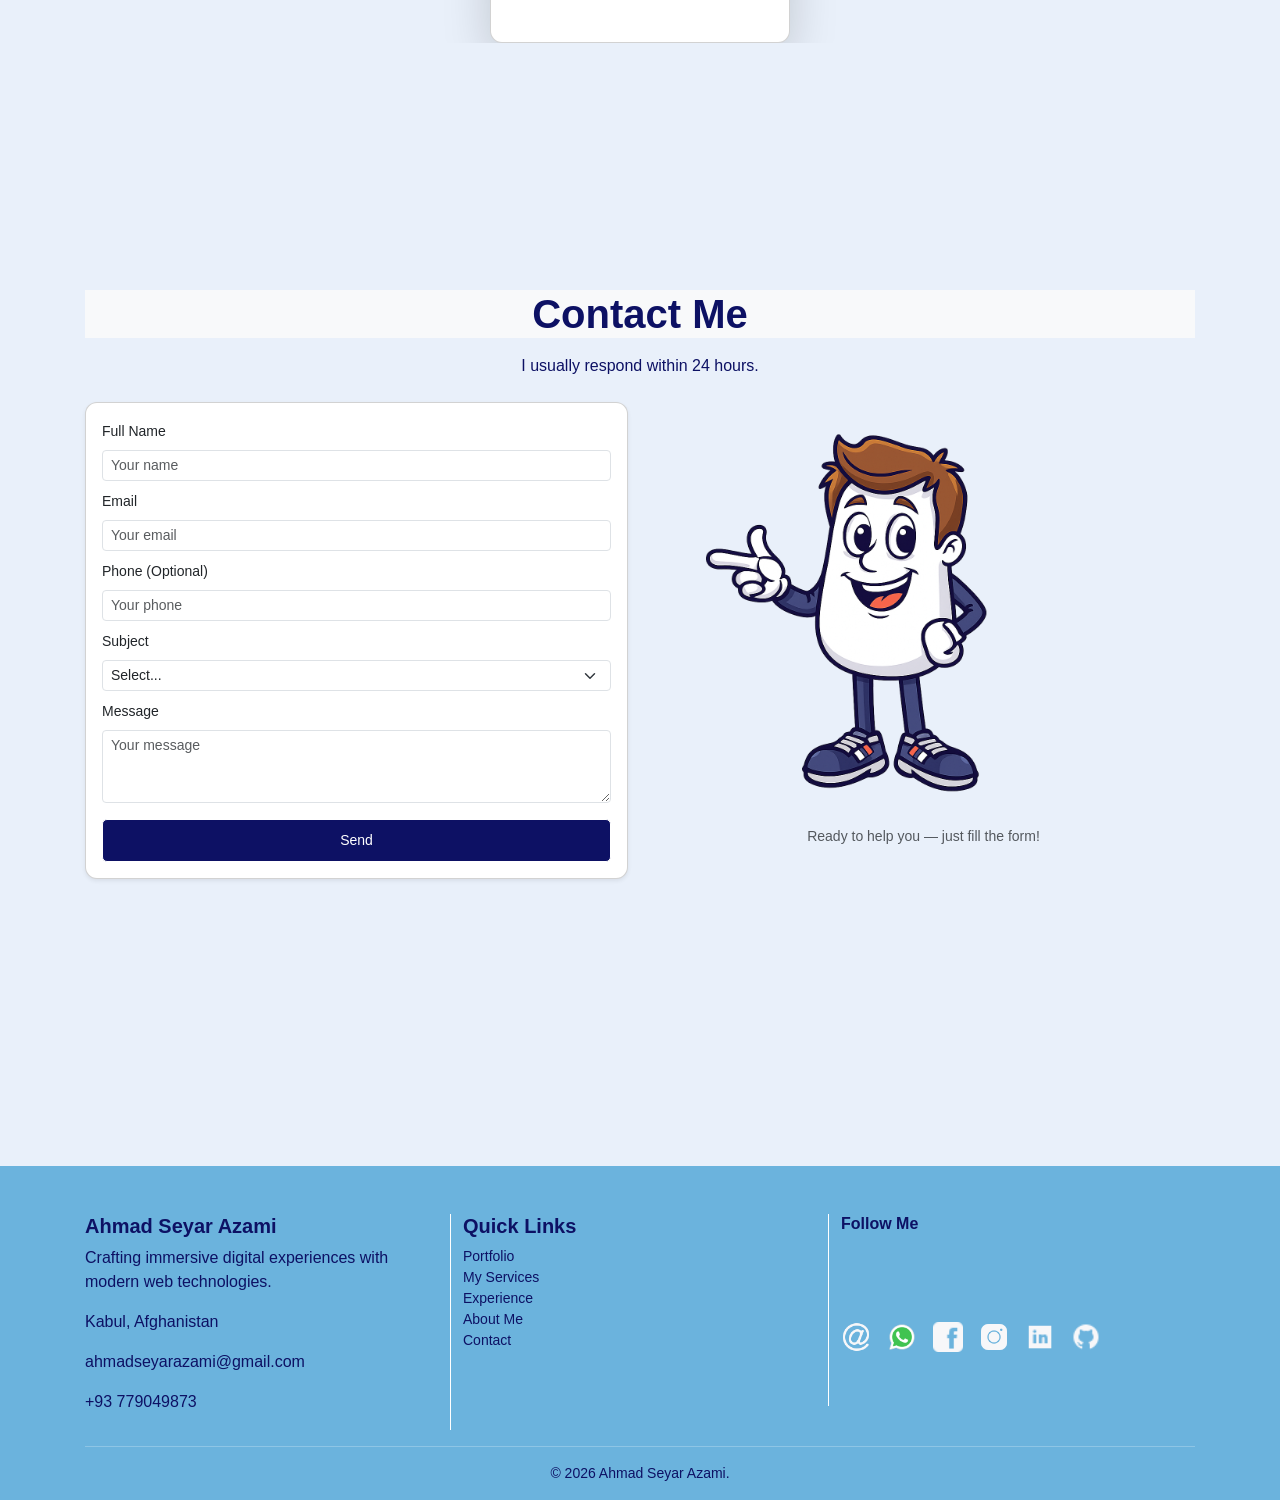
==== commit bdd65df8: "the 4,4 10:17 update" ====
--- a/index.html
+++ b/index.html
@@ -48,7 +48,7 @@
     <!-- Image -->
     <div class="col-lg-6 col-12 d-flex justify-content-center align-items-center order-lg-2 order-2" data-aos="fade-right">
       <header class="hero text-center">
-        <img src="images/Copilot_20260402_111221.png" alt="Ahmad Seyar Azami" class="img-fluid" style="width: 100%;height: 100%; align-self: center;">
+        <img src="images/Copilot_20260402_111221.png" alt="Ahmad Seyar Azami" class="img-fluid" style="max-width:500px; max-height: 500px;" >
       </header>
     </div>
 
@@ -611,11 +611,7 @@
           </form>
         </div>
       </div>
-      <!-- WhatsApp Floating Button -->
-<a href="https://wa.me/93779049873" target="_blank" class="whatsapp-float">
-  <i class="fab fa-whatsapp"></i>
-  
-</a>
+      
 
       <!-- Right Column: Image -->
       <div class="col-sm-6 text-center" data-aos="fade-right">
@@ -663,7 +659,7 @@
                   src="images/icons8_instagram_50px.png" alt="" style="height: 30px; width: 30px;"></a>
               <a href="https://linkedin.com/in/yourprofile" class="text-light fs-5"><img
                   src="images/icons8_linkedin_24px.png" alt="" style="height: 30px; width: 30px;"></a>
-              <a href="https://github.com/ahmadseyarazami" class="text-light fs-5"><img
+              <a href="https://github.com/ahmadseyarazami1383-cell" class="text-light fs-5"><img
                   src="images/icons8_github_24px.png" alt="" style="height: 30px; width: 30px;"></a>
             </div>
           </div>
@@ -675,6 +671,11 @@
       </div>
     </footer>
   </class>
+  <!-- WhatsApp Floating Button -->
+<a href="https://wa.me/93779049873" target="_blank" class="whatsapp-float">
+  <i class="fab fa-whatsapp"></i>
+  
+</a>
 
   <script src="lib/typed.min.js"></script>
   <script src="lib/aos.js"></script>
--- a/styles/style.css
+++ b/styles/style.css
@@ -12,27 +12,53 @@
   --card-bg: #1e1e1e;
   --accent: #6bb3dd;
 }
-
+html,
 body {
-  font-family: "Roboto", sans-serif;
-
-  margin: 0px;
-  padding: 0px;
-  overflow-x: hidden;
-
+  margin: 0;
+  padding: 0;
+  min-height: 100vh;
+  overflow-x: hidden; /* Prevent horizontal scroll */
+  overflow-y: auto; /* Allow natural vertical scroll */
   font-family: Arial, Helvetica, sans-serif;
-  background: var(--bg-color) !important;
-  color: var(--text-color);
-  scroll-behavior: smooth;
+  background: var(--bg-color);
+  color: var(--text-color);
+
   transition:
     background 0.4s ease,
     color 0.4s ease;
+}
+.container {
+  width: 100%;
+  margin: 0 auto;
+  padding: 0 15px;
+}
+img,
+video {
+  max-width: 100%;
+  height: auto;
+  display: block;
+}
+
+/* Don’t override Bootstrap’s row flexbox */
+section {
+  min-height: 100vh !important;
+  height: auto;
+}
+
+/* Responsive media */
+@media (max-width: 768px) {
+  img,
+  video {
+    max-width: 100%;
+    height: auto;
+    display: block;
+  }
 }
 
 .whatsapp-float {
   position: fixed;
   bottom: 20px;
-  right: 150px;
+  right: 20px;
   width: 60px;
   height: 60px;
   background-color: #25d366;
@@ -69,6 +95,7 @@
 }
 
 .navbar {
+  position: fixed;
   background: linear-gradient(
     rgba(107, 179, 221, 0.3),
     rgba(107, 179, 221, 0.3),
@@ -77,7 +104,8 @@
   width: 100% !important;
   border-radius: 20px;
   box-shadow: 0 4px 6px rgba(0, 0, 0, 0.1);
-
+  display: flex;
+  z-index: 999;
   .navbar {
     margin-left: 20px;
     margin-right: 20px;
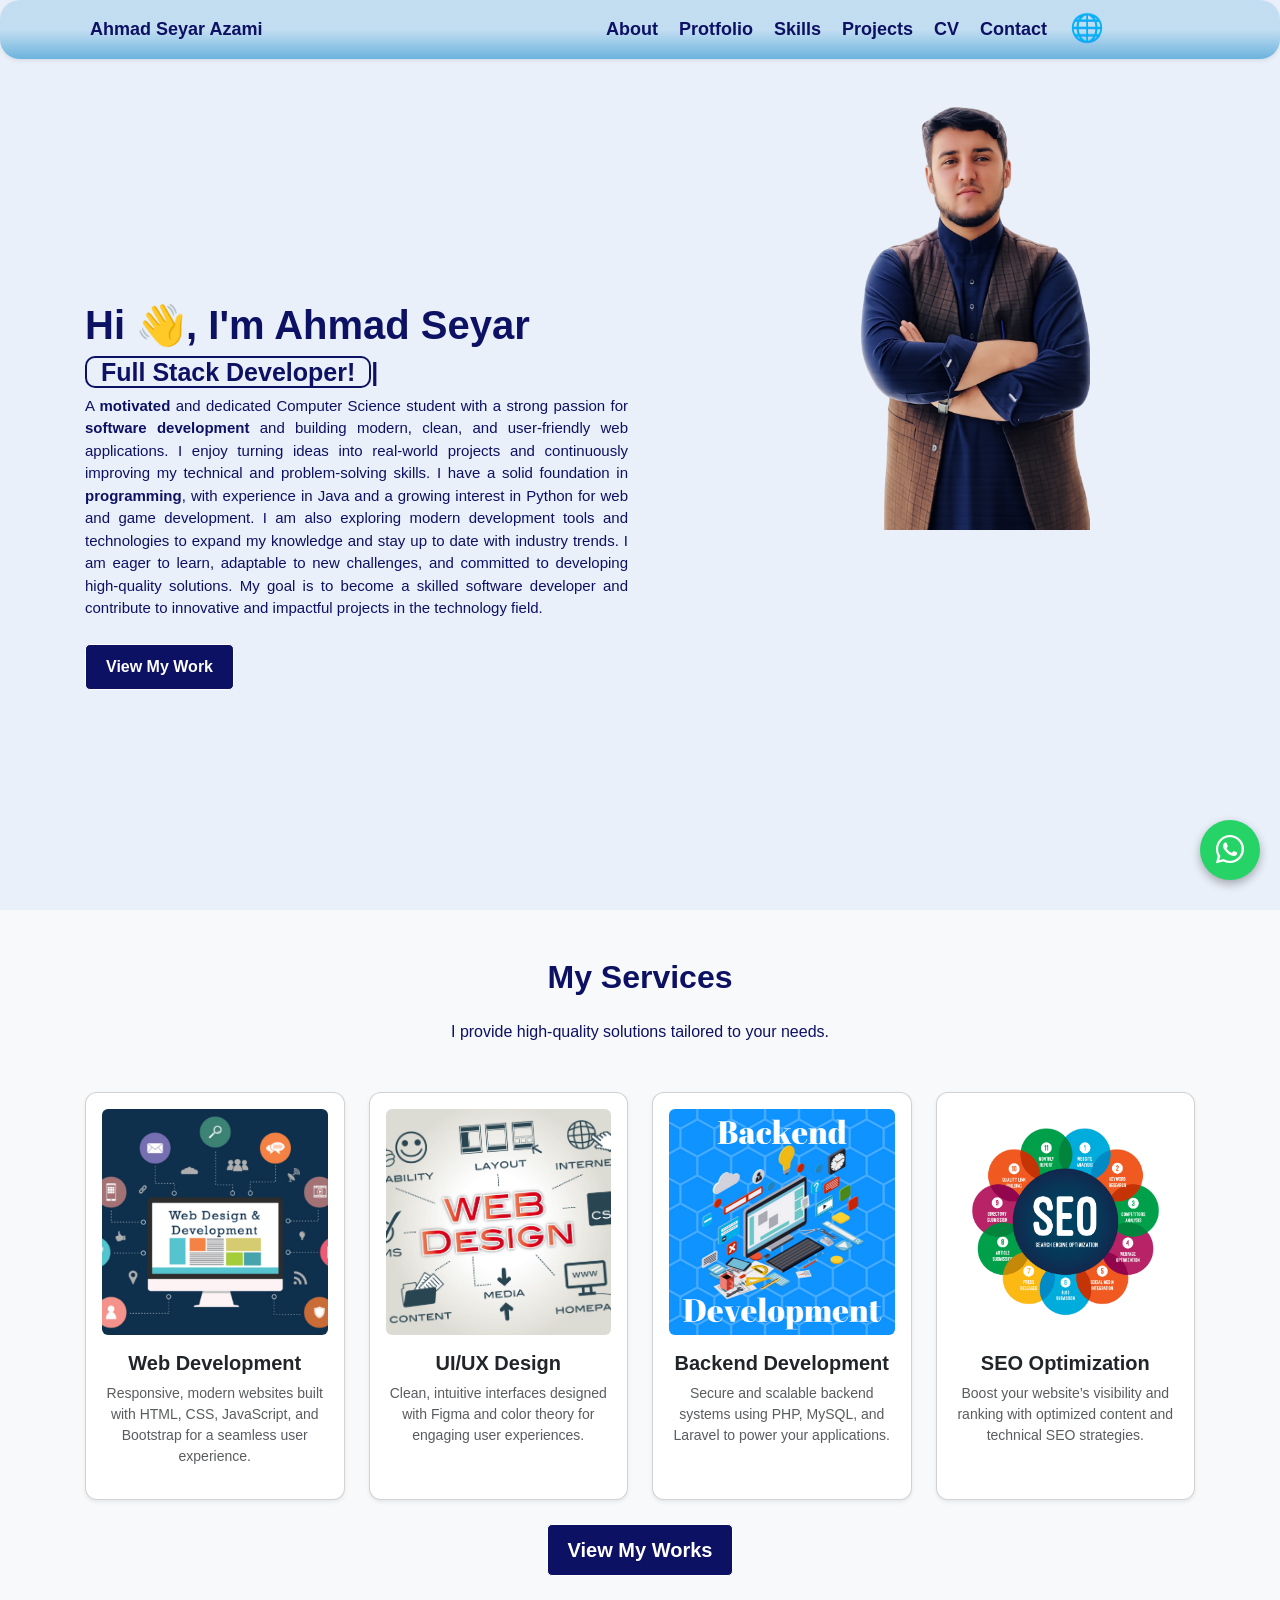
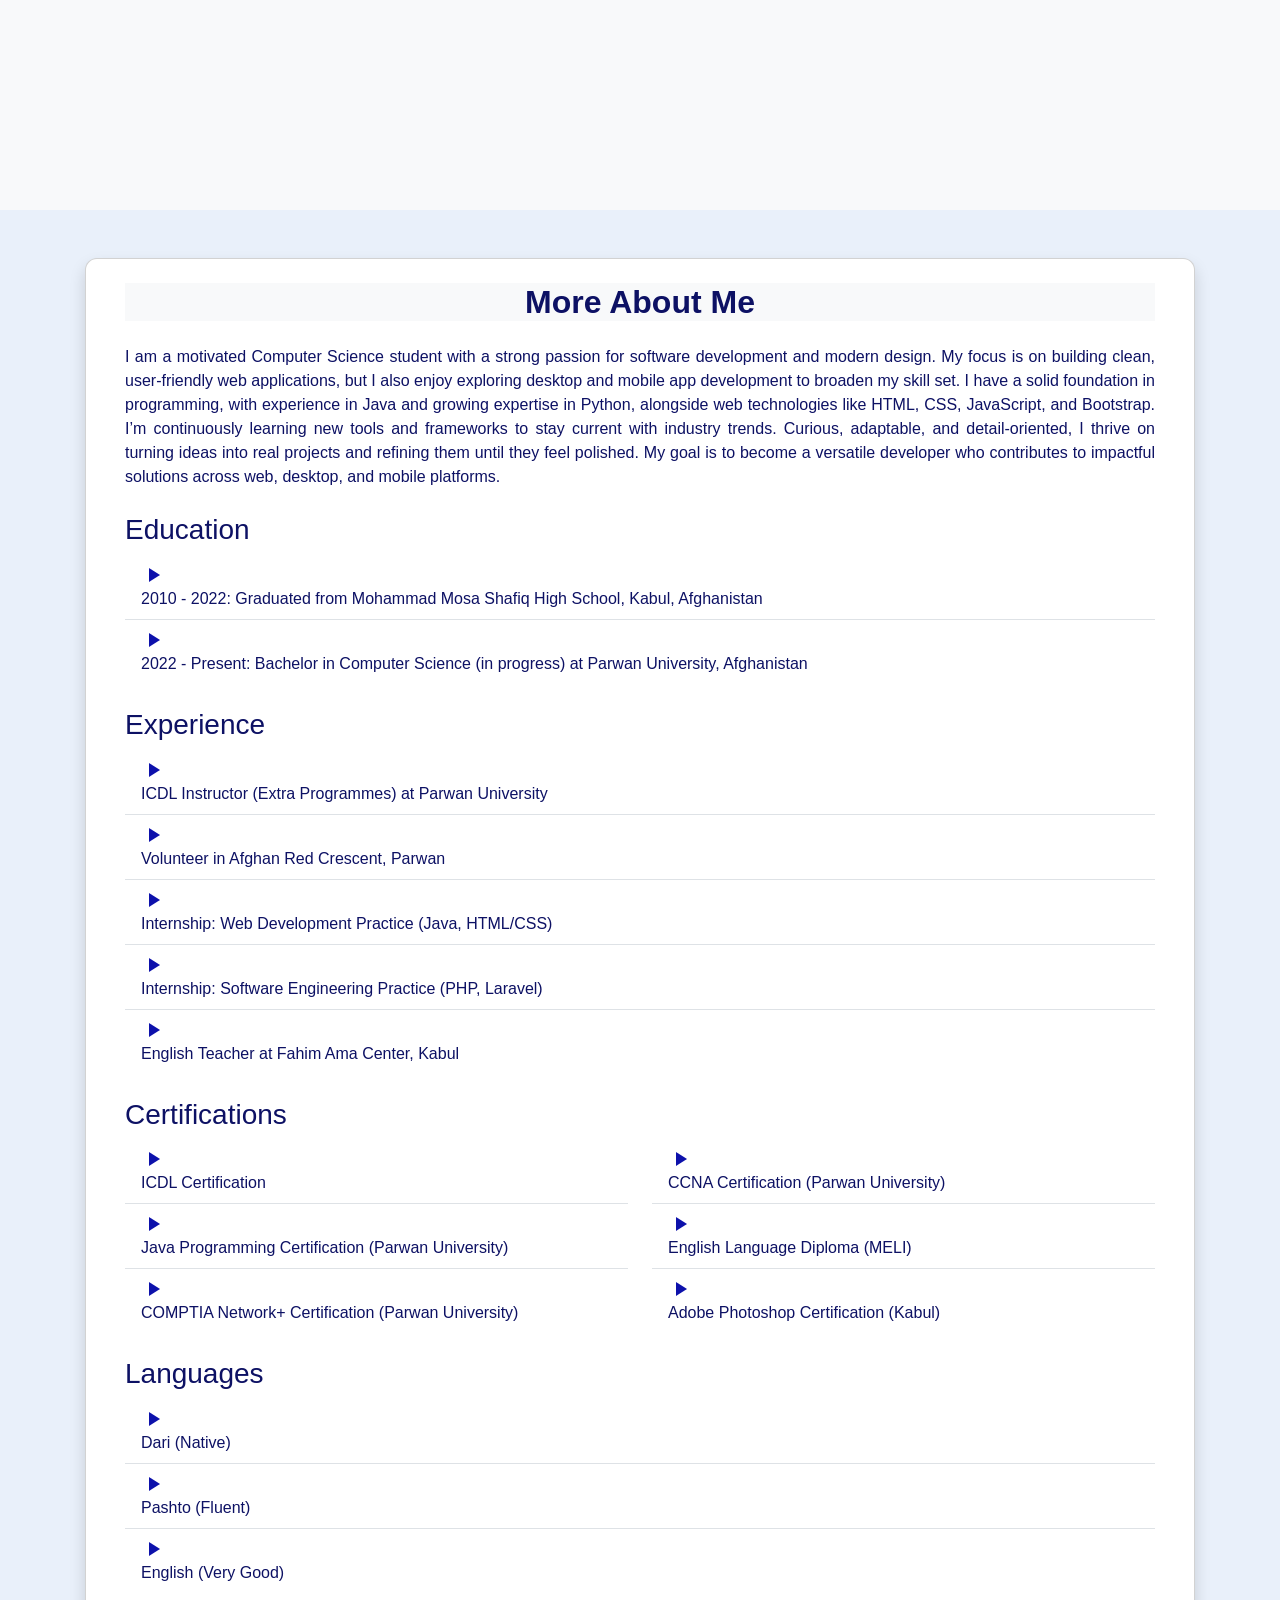
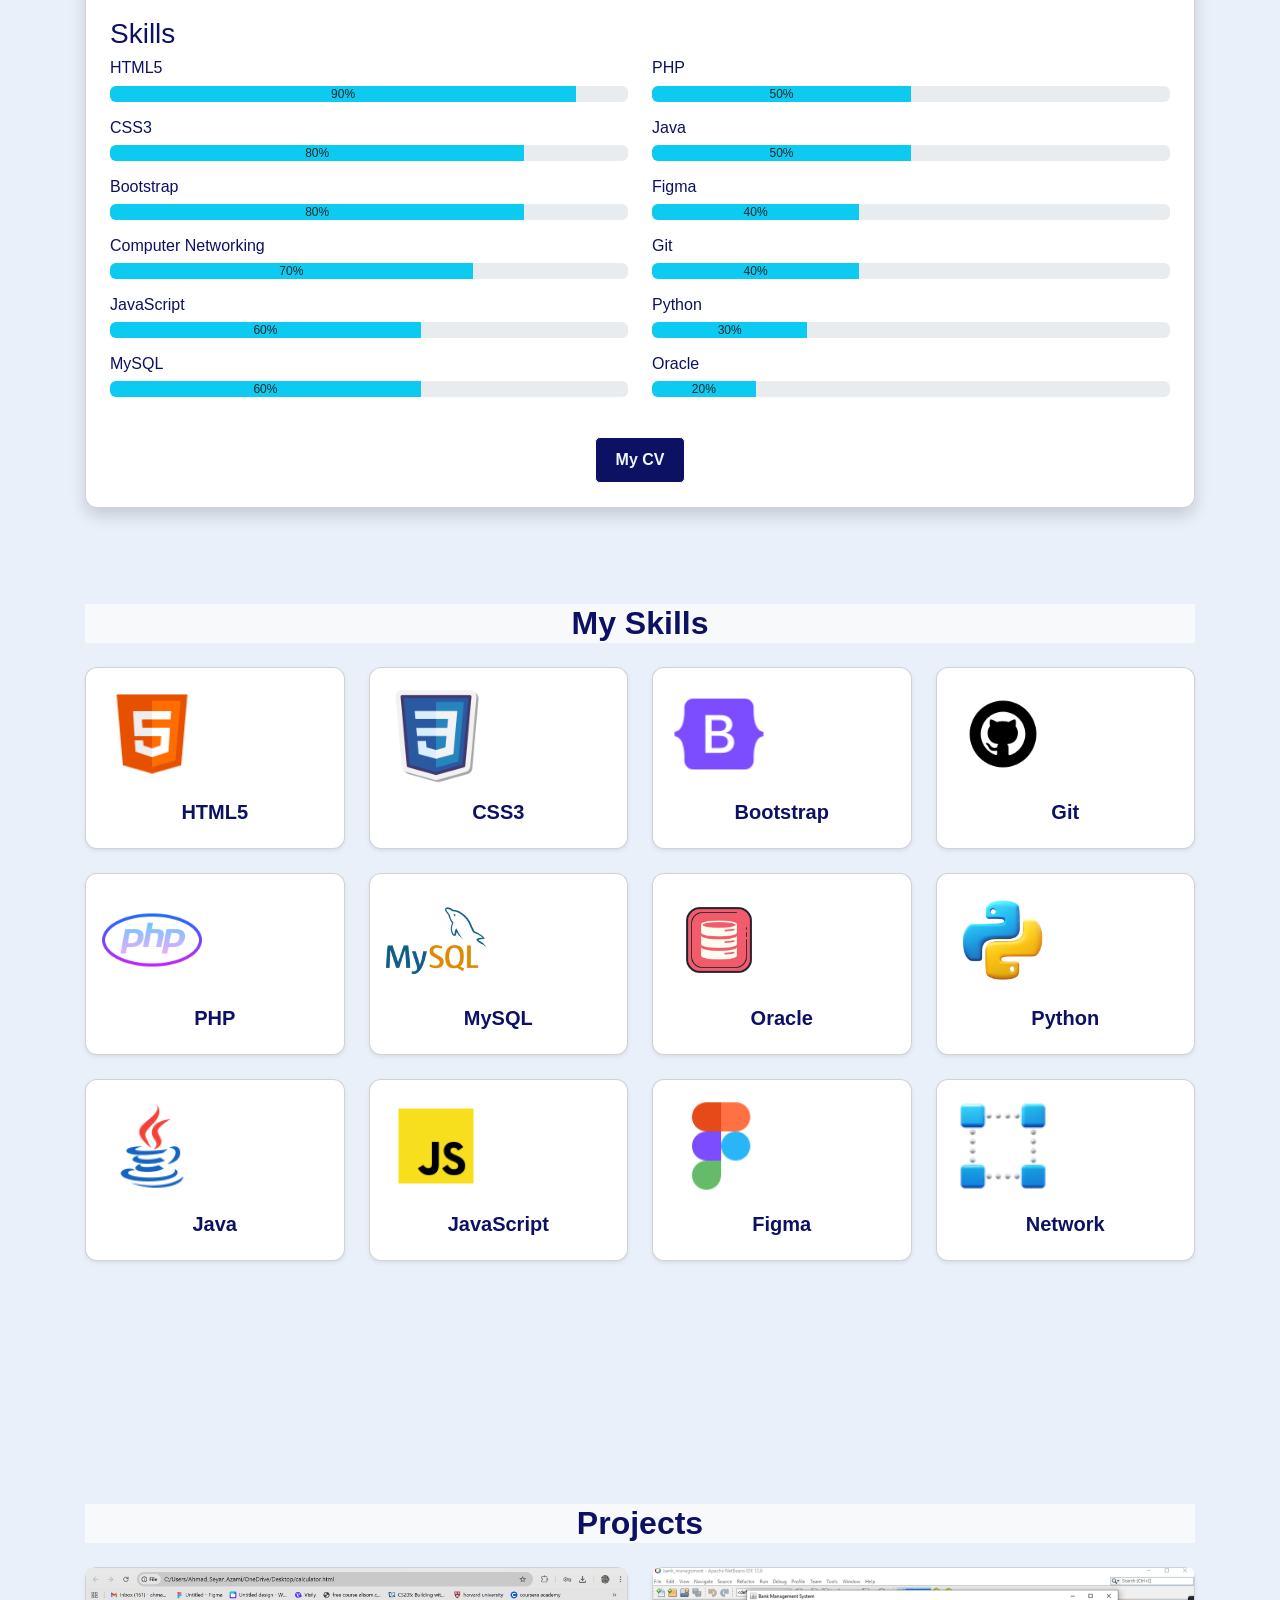
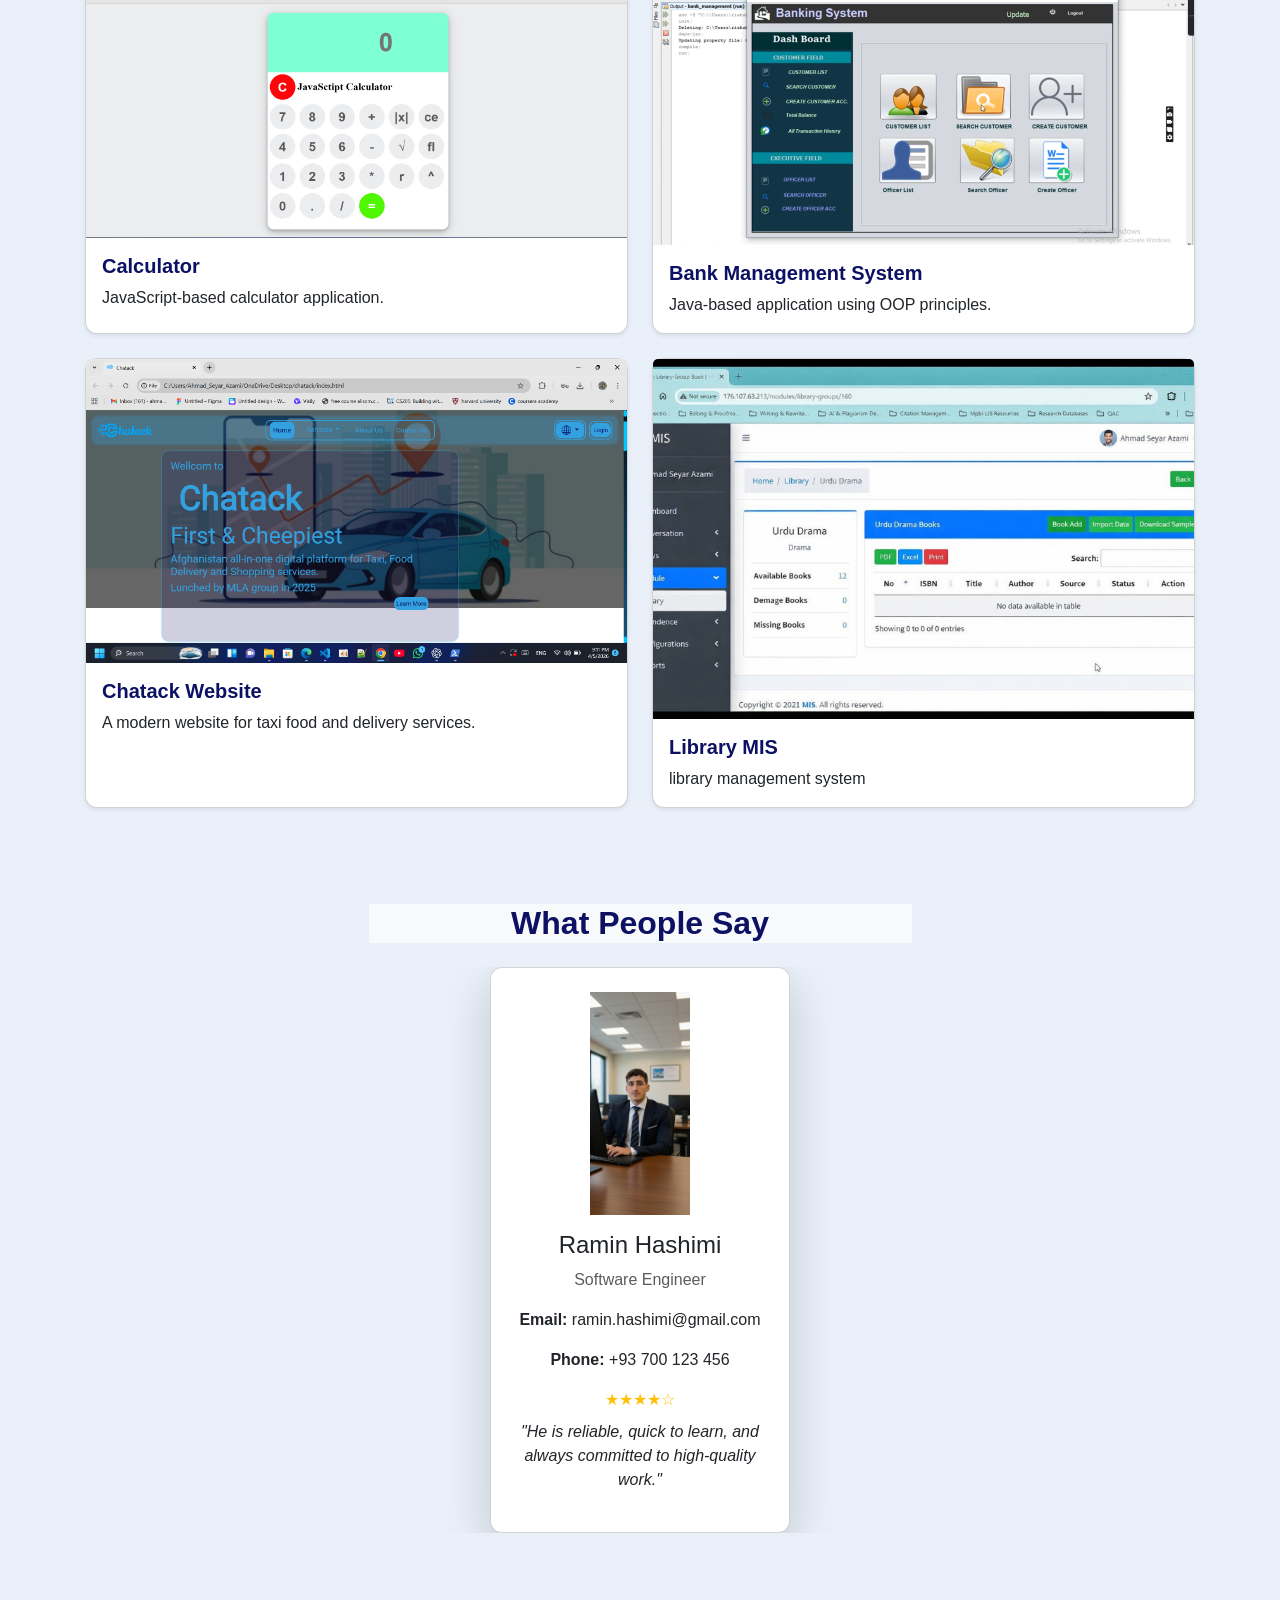
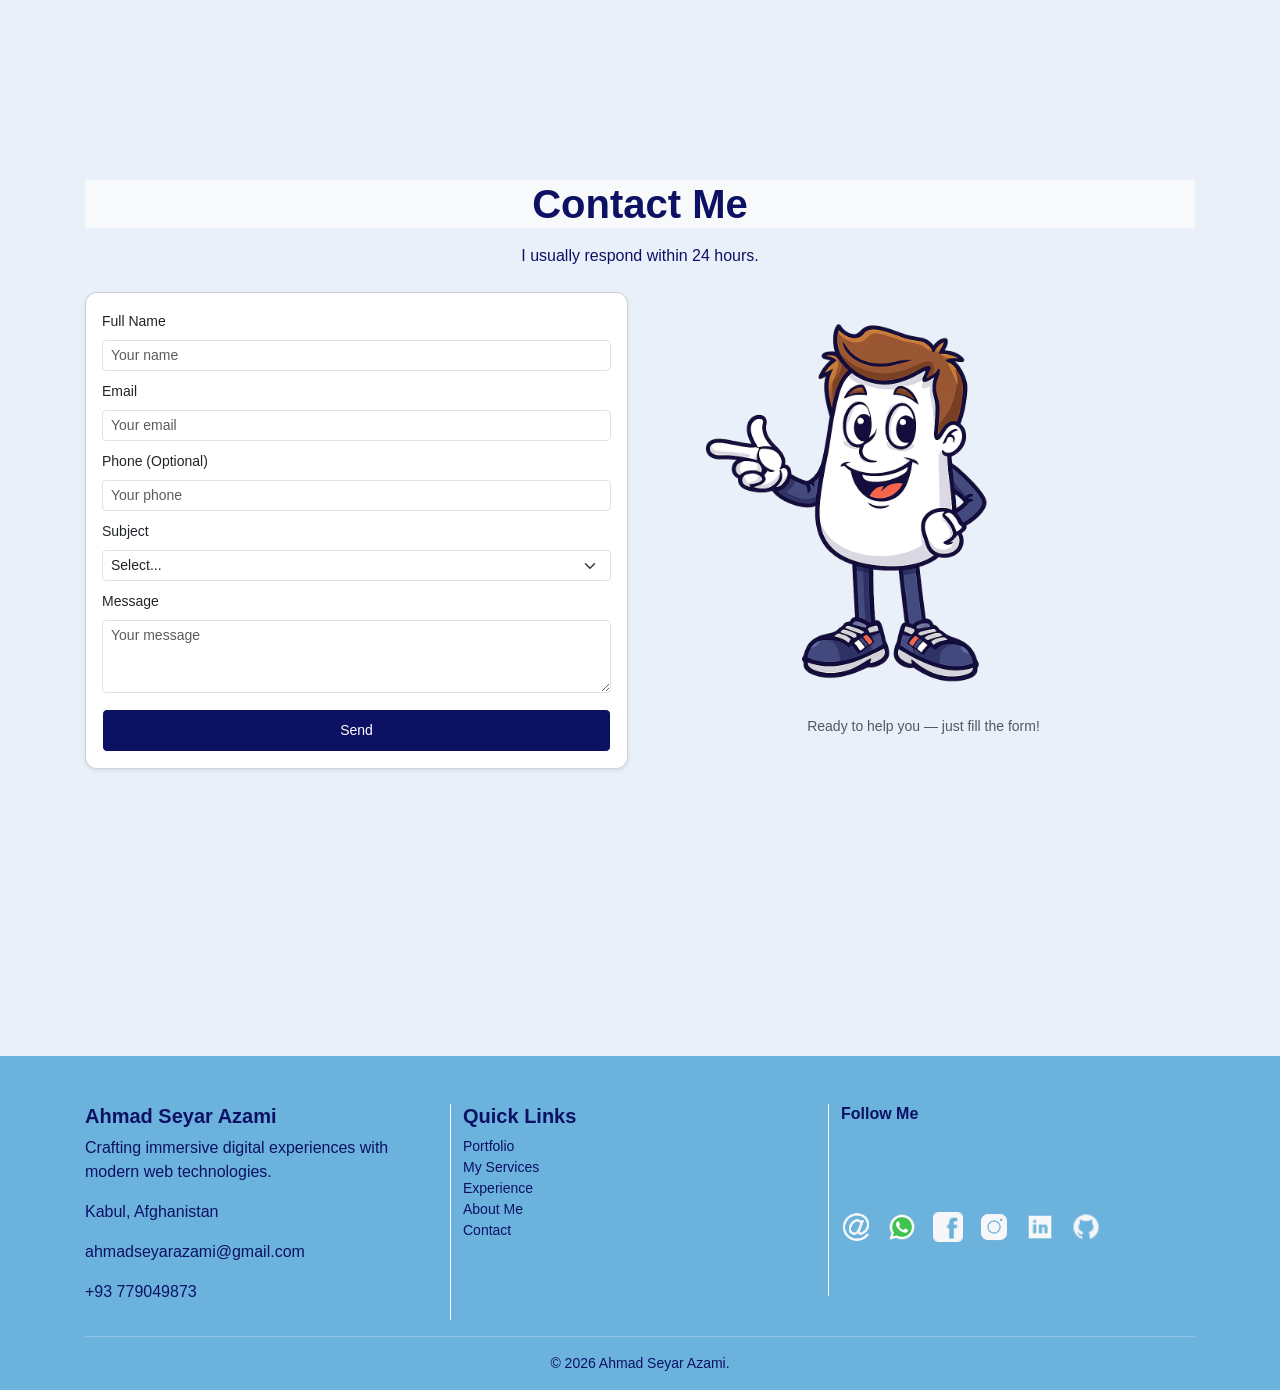
==== commit 60a429fa: "the 4,4 10:17 update" ====
--- a/index.html
+++ b/index.html
@@ -8,10 +8,12 @@
   <link rel="icon" href="images/without back.png" type="image/png">
   <link href="lib/css/bootstrap.min.css" rel="stylesheet">
   <link rel="stylesheet" href="lib/css/bootstrap-icons.css">
-  <link href="https://cdnjs.cloudflare.com/ajax/libs/font-awesome/6.5.0/css/all.min.css" rel="stylesheet">
   <link href="styles/style.css" rel="stylesheet">
-  <link rel="stylesheet" href="https://unpkg.com/aos@next/dist/aos.css" />
-</head>
+  <link rel="stylesheet" href="lib/aos-master/aos-master/dist/aos.css" />
+  <link rel="stylesheet" href="lib/bootstrap-icons-1.13.1/bootstrap-icons-1.13.1/bootstrap-icons.css">
+  <link rel="stylesheet" href="lib/bootstrap-icons-1.13.1/bootstrap-icons-1.13.1/bootstrap-icons.min.css">
+  <script src="lib/aos.js"></script>
+  </head>
 <body>
 <!-- Navbar -->
   <nav class="navbar navbar-expand-lg navbar-light bg-transparent  shadow-sm">
@@ -46,23 +48,19 @@
   <div class="row">
 
     <!-- Image -->
-    <div class="col-lg-6 col-12 d-flex justify-content-center align-items-center order-lg-2 order-2" data-aos="fade-right">
+    <div class="col-lg-6 col-12 d-flex justify-content-center align-items-center order-lg-2 order-2" data-aos="zoom-in">
       <header class="hero text-center">
         <img src="images/Copilot_20260402_111221.png" alt="Ahmad Seyar Azami" class="img-fluid" style="max-width:500px; max-height: 500px;" >
       </header>
     </div>
-
-    <!-- Text -->
-    <div class="col-lg-6 col-12 align-self-center text-center align-items-center  order-lg-1 order-1" data-aos="fade-left" style="padding-top: 50px; text-align: justify !important;">
-      
-      <h1 class="fw-bold">Hi 👋, I'm Ahmad Seyar</h1>
-
-      <h2 class="text-lable">
+<!-- Text -->
+    <div class="col-lg-6 col-12 align-self-center text-center align-items-center  order-lg-1 order-1" data-aos="fade-left" style="padding-top: 80px; text-align: justify !important;">
+    <h1 class="fw-bold">Hi 👋, I'm Ahmad Seyar</h1>
+    <h2 class="text-lable">
         <span id="typed-text"></span>
-      </h2>
-
-      <div class="heroinfo" id="hereinfo">
-        <p class="text-justify" data-aos="fade-up">
+    </h2>
+        <div class="heroinfo" id="hereinfo">
+        <p class="text-justify" data-aos="zoom-in">
           A <b>motivated</b> and dedicated Computer Science student with a strong passion for 
           <b>software development</b> and building modern, clean, and user-friendly web applications.
           I enjoy turning ideas into real-world projects and continuously improving my technical 
@@ -76,8 +74,7 @@
           solutions. My goal is to become a skilled software developer and contribute to innovative 
           and impactful projects in the technology field.
         </p>
-
-        <a href="#projects" class="btn btn-primary mt-2" style="background-color: #0D1164; font-weight: bold;" data-aos="fade-up">
+        <a href="#projects" class="btn btn-primary mt-2" style="background-color: #0D1164; font-weight: bold;" >
           View My Work
         </a>
       </div>
@@ -90,7 +87,7 @@
 <section id="services" class="py-5 bg-light">
   <div class="container">
     
-    <h2 class="text-center mb-4 fw-bold" data-aos="fade-left" style="color:#0D1164;">
+    <h2 class="text-center mb-4 fw-bold" data-aos="zoom-in" style="color:#0D1164;">
       My Services
     </h2>
 
@@ -102,7 +99,7 @@
     <div class="row g-4 justify-content-center">
 
       <!-- Service 1 -->
-      <div class="col-lg-3 col-md-6 col-12 d-flex justify-content-center" data-aos="fade-left">
+      <div class="col-lg-3 col-md-6 col-12 d-flex justify-content-center" data-aos="zoom-in">
         <div class="card shadow-sm h-100 text-center p-3 w-100">
           <img src="images/webdev.jpg" class="card-img-top img-fluid rounded mb-3" alt="Web Development">
           <h5 class="fw-bold">Web Development</h5>
@@ -113,7 +110,7 @@
       </div>
 
       <!-- Service 2 -->
-      <div class="col-lg-3 col-md-6 col-12 d-flex justify-content-center" data-aos="fade-right">
+      <div class="col-lg-3 col-md-6 col-12 d-flex justify-content-center" data-aos="zoom-in">
         <div class="card shadow-sm h-100 text-center p-3 w-100">
           <img src="images/webd (2).jpg" class="card-img-top img-fluid rounded mb-3" alt="UI/UX Design">
           <h5 class="fw-bold">UI/UX Design</h5>
@@ -124,7 +121,7 @@
       </div>
 
       <!-- Service 3 -->
-      <div class="col-lg-3 col-md-6 col-12 d-flex justify-content-center" data-aos="fade-right">
+      <div class="col-lg-3 col-md-6 col-12 d-flex justify-content-center" data-aos="zoom-in">
         <div class="card shadow-sm h-100 text-center p-3 w-100">
           <img src="images/backend (2).png" class="card-img-top img-fluid rounded mb-3" alt="Backend Development">
           <h5 class="fw-bold">Backend Development</h5>
@@ -135,7 +132,7 @@
       </div>
 
       <!-- Service 4 -->
-      <div class="col-lg-3 col-md-6 col-12 d-flex justify-content-center" data-aos="fade-left">
+      <div class="col-lg-3 col-md-6 col-12 d-flex justify-content-center" data-aos="zoom-in">
         <div class="card shadow-sm h-100 text-center p-3 w-100">
           <img src="images/SEO-image1.jpg" class="card-img-top img-fluid rounded mb-3" alt="SEO Optimization">
           <h5 class="fw-bold">SEO Optimization</h5>
@@ -148,7 +145,7 @@
     </div>
 
     <div class="text-center mt-4">
-      <a href="#projects" class="btn btn-primary btn-lg fw-bold" data-aos="fade-up">
+      <a href="#projects" class="btn btn-primary btn-lg fw-bold" data-aos="zoom-in">
         View My Works
       </a>
     </div>
@@ -162,11 +159,12 @@
       <div class="profileinfo">
 
         <!-- About -->
-        <h2 class="text-center mb-4 text-bg-light fw-bold" style="color:#0D1164 !important;" data-aos="fade-left">
+         <div class="container">
+        <h2 class="text-center mb-4 text-bg-light fw-bold" style="color:#0D1164 !important;" data-aos="zoom-in">
           More About Me
         </h2>
 
-        <p style="text-align: justify;" data-aos="fade-left">
+        <p style="text-align: justify;" data-aos="zoom-in">
           I am a motivated Computer Science student with a strong passion for software development and modern design.
           My focus is on building clean, user-friendly web applications, but I also enjoy exploring desktop and mobile
           app development to broaden my skill set.
@@ -179,17 +177,17 @@
         </p>
 
         <!-- Education -->
-        <h3 class="mt-4" data-aos="fade-left">Education</h3>
-
-        <ul class="list-group list-group-flush mb-4" data-aos="fade-right">
+        <h3 class="mt-4" data-aos="zoom-in">Education</h3>
+
+        <ul class="list-group list-group-flush mb-4" data-aos="zoom-in">
           <li class="list-group-item"><img src="images/icon.png" alt=""> 2010 - 2022: Graduated from Mohammad Mosa Shafiq High School, Kabul, Afghanistan</li>
           <li class="list-group-item"><img src="images/icon.png" alt=""> 2022 - Present: Bachelor in Computer Science (in progress) at Parwan University, Afghanistan</li>
         </ul>
 
         <!-- Experience -->
-        <h3 class="mt-4" data-aos="fade-left">Experience</h3>
-
-        <ul class="list-group list-group-flush mb-4" data-aos="fade-right">
+        <h3 class="mt-4" data-aos="zoom-in">Experience</h3>
+
+        <ul class="list-group list-group-flush mb-4" data-aos="zoom-in">
           <li class="list-group-item"><img src="images/icon.png" alt=""> ICDL Instructor (Extra Programmes) at Parwan University</li>
           <li class="list-group-item"><img src="images/icon.png" alt=""> Volunteer in Afghan Red Crescent, Parwan</li>
           <li class="list-group-item"><img src="images/icon.png" alt=""> Internship: Web Development Practice (Java, HTML/CSS)</li>
@@ -201,7 +199,7 @@
         <h3 class="mt-4" data-aos="fade-left">Certifications</h3>
 
         <div class="row mb-4 justify-content-center">
-          <div class="col-md-6 col-12" data-aos="fade-right">
+          <div class="col-md-6 col-12" data-aos="zoom-in">
             <ul class="list-group list-group-flush">
               <li class="list-group-item"><img src="images/icon.png" alt=""> ICDL Certification</li>
               <li class="list-group-item"><img src="images/icon.png" alt=""> Java Programming Certification (Parwan University)</li>
@@ -209,7 +207,7 @@
             </ul>
           </div>
 
-          <div class="col-md-6 col-12" data-aos="fade-left">
+          <div class="col-md-6 col-12" data-aos="zoom-in">
             <ul class="list-group list-group-flush">
               <li class="list-group-item"><img src="images/icon.png" alt=""> CCNA Certification (Parwan University)</li>
               <li class="list-group-item"><img src="images/icon.png" alt=""> English Language Diploma (MELI)</li>
@@ -219,16 +217,16 @@
         </div>
 
         <!-- Languages -->
-        <h3 class="mt-4" data-aos="fade-left">Languages</h3>
+        <h3 class="mt-4" data-aos="zoom-in">Languages</h3>
 
         <ul class="list-group list-group-flush mb-4">
           <li class="list-group-item"><img src="images/icon.png" alt=""> Dari (Native)</li>
           <li class="list-group-item"><img src="images/icon.png" alt=""> Pashto (Fluent)</li>
           <li class="list-group-item"><img src="images/icon.png" alt=""> English (Very Good)</li>
         </ul>
-
+         </div>
         <!-- Skills -->
-        <h3 class="mt-4" data-aos="fade-left">Skills</h3>
+        <h3 class="mt-4" data-aos="zoom-in">Skills</h3>
 
         <div class="row">
           <div class="col-md-6 col-12">
@@ -297,7 +295,7 @@
         </div>
 
         <div class="text-center mt-4">
-          <a href="" class="btn btn-primary" style="background-color: #0D1164; font-weight: bold; color:aliceblue" data-aos="fade-up">
+          <a href="" class="btn btn-primary" style="background-color: #0D1164; font-weight: bold; color:aliceblue" data-aos="zoom-in">
             My CV
           </a>
         </div>
@@ -309,14 +307,14 @@
 
 
 <!-- Skills -->
-<section id="skills" class="skills py-5 bg-light">
-  <div class="container">
-
-    <h2 class="text-center mb-4 text-bg-light fw-bold" style="color:#0D1164 !important;" data-aos="fade-up">
+<section id="skills" class="skills py-5 ">
+  <div class="container" >
+
+    <h2 class="text-center mb-4 text-bg-light fw-bold" style="color:#0D1164 !important;" data-aos="zoom-in">
       My Skills
     </h2>
 
-    <div class="row g-4 justify-content-center">
+    <div class="row g-4 justify-content-center align-items-center align-self-center">
 
       <div class="col-lg-3 col-md-4 col-sm-6 col-12" data-aos="fade-left">
         <div class="card text-center shadow-sm h-100">
@@ -327,7 +325,7 @@
         </div>
       </div>
 
-      <div class="col-lg-3 col-md-4 col-sm-6 col-12" data-aos="fade-left">
+      <div class="col-lg-3 col-md-4 col-sm-6 col-12" data-aos="zoom-in">
         <div class="card text-center shadow-sm h-100">
           <div class="card-body">
             <img src="images/css3.png" width="100" class="mb-3" alt="CSS3">
@@ -336,7 +334,7 @@
         </div>
       </div>
 
-      <div class="col-lg-3 col-md-4 col-sm-6 col-12" data-aos="fade-left">
+      <div class="col-lg-3 col-md-4 col-sm-6 col-12" data-aos="zoom-in">
         <div class="card text-center shadow-sm h-100">
           <div class="card-body">
             <img src="images/bootstrap.png" width="100" class="mb-3" alt="Bootstrap">
@@ -345,7 +343,7 @@
         </div>
       </div>
 
-      <div class="col-lg-3 col-md-4 col-sm-6 col-12" data-aos="fade-left">
+      <div class="col-lg-3 col-md-4 col-sm-6 col-12" data-aos="zoom-in">
         <div class="card text-center shadow-sm h-100">
           <div class="card-body">
             <img src="images/gitup.png" width="100" class="mb-3" alt="Git">
@@ -354,7 +352,7 @@
         </div>
       </div>
 
-      <div class="col-lg-3 col-md-4 col-sm-6 col-12" data-aos="fade-left">
+      <div class="col-lg-3 col-md-4 col-sm-6 col-12" data-aos="zoom-in">
         <div class="card text-center shadow-sm h-100">
           <div class="card-body">
             <img src="images/php.png" width="100" class="mb-3" alt="PHP">
@@ -363,7 +361,7 @@
         </div>
       </div>
 
-      <div class="col-lg-3 col-md-4 col-sm-6 col-12" data-aos="fade-right">
+      <div class="col-lg-3 col-md-4 col-sm-6 col-12" data-aos="zoom-in">
         <div class="card text-center shadow-sm h-100">
           <div class="card-body">
             <img src="images/mysql.png" width="100" class="mb-3" alt="MySQL">
@@ -372,7 +370,7 @@
         </div>
       </div>
 
-      <div class="col-lg-3 col-md-4 col-sm-6 col-12" data-aos="fade-right">
+      <div class="col-lg-3 col-md-4 col-sm-6 col-12" data-aos="zoom-in">
         <div class="card text-center shadow-sm h-100">
           <div class="card-body">
             <img src="images/oracal.png" width="100" class="mb-3" alt="Oracle">
@@ -381,7 +379,7 @@
         </div>
       </div>
 
-      <div class="col-lg-3 col-md-4 col-sm-6 col-12" data-aos="fade-right">
+      <div class="col-lg-3 col-md-4 col-sm-6 col-12" data-aos="zoom-in">
         <div class="card text-center shadow-sm h-100">
           <div class="card-body">
             <img src="images/python.png" width="100" class="mb-3" alt="Python">
@@ -390,7 +388,7 @@
         </div>
       </div>
 
-      <div class="col-lg-3 col-md-4 col-sm-6 col-12" data-aos="fade-right">
+      <div class="col-lg-3 col-md-4 col-sm-6 col-12" data-aos="zoom-in">
         <div class="card text-center shadow-sm h-100">
           <div class="card-body">
             <img src="images/java.png" width="100" class="mb-3" alt="Java">
@@ -399,7 +397,7 @@
         </div>
       </div>
 
-      <div class="col-lg-3 col-md-4 col-sm-6 col-12" data-aos="fade-bottom">
+      <div class="col-lg-3 col-md-4 col-sm-6 col-12" data-aos="zoom-in">
         <div class="card text-center shadow-sm h-100">
           <div class="card-body">
             <img src="images/javascript.png" width="100" class="mb-3" alt="JavaScript">
@@ -408,7 +406,7 @@
         </div>
       </div>
 
-      <div class="col-lg-3 col-md-4 col-sm-6 col-12" data-aos="fade-bottom">
+      <div class="col-lg-3 col-md-4 col-sm-6 col-12" data-aos="zoom-in">
         <div class="card text-center shadow-sm h-100">
           <div class="card-body">
             <img src="images/figma.png" width="100" class="mb-3" alt="Figma">
@@ -417,7 +415,7 @@
         </div>
       </div>
 
-      <div class="col-lg-3 col-md-4 col-sm-6 col-12" data-aos="fade-bottom">
+      <div class="col-lg-3 col-md-4 col-sm-6 col-12" data-aos="zoom-in">
         <div class="card text-center shadow-sm h-100">
           <div class="card-body">
             <img src="images/network.png" width="100" class="mb-3" alt="Network">
@@ -432,9 +430,9 @@
   <!-- Projects -->
   <section id="projects" class="py-5">
     <div class="container">
-      <h2 class="text-center mb-4 text-bg-light fw-bold" style="color:#0D1164 !important;" data-aos="fade-left">Projects</h2>
+      <h2 class="text-center mb-4 text-bg-light fw-bold" style="color:#0D1164 !important;" data-aos="zoom-in">Projects</h2>
       <div class="row g-4">
-        <div class="col-sm-6" data-aos="fade-left">
+        <div class="col-sm-6" data-aos="zoom-in">
           <div class="card shadow-sm h-100">
             <img src="images/calcolator.png" class="card-img-top" alt="Bank Management System">
             <div class="card-body">
@@ -444,7 +442,7 @@
           </div>
         </div>
 
-        <div class="col-sm-6" data-aos="fade-right">
+        <div class="col-sm-6" data-aos="zoom-in">
           <div class="card shadow-sm h-100">
             <img src="images/bank.png" class="card-img-top" alt="Bank Management System">
             <div class="card-body">
@@ -454,7 +452,7 @@
           </div>
         </div>
 
-        <div class="col-sm-6" data-aos="fade-left">
+        <div class="col-sm-6" data-aos="zoom-in">
           <div class="card shadow-sm h-100">
             <img src="images/chatack.png" class="card-img-top" alt="Bank Management System">
             <div class="card-body">
@@ -464,7 +462,7 @@
           </div>
         </div>
 
-        <div class="col-sm-6" data-aos="fade-right">
+        <div class="col-sm-6" data-aos="zoom-in">
           <div class="card shadow-sm h-100">
             <img src="images/mis library.png" class="card-img-top" alt="Bank Management System">
             <div class="card-body">
@@ -623,7 +621,7 @@
 </section>
 
   
-<link rel="stylesheet" href="https://cdn.jsdelivr.net/npm/bootstrap-icons@1.11.1/font/bootstrap-icons.css">
+
 <!-- Footer Section -->
   <class class="footer">
     <footer class="text-light pt-5 pb-3" style="background-color:#6bb3dd;">
@@ -673,7 +671,7 @@
   </class>
   <!-- WhatsApp Floating Button -->
 <a href="https://wa.me/93779049873" target="_blank" class="whatsapp-float">
-  <i class="fab fa-whatsapp"></i>
+  <i class="bi bi-whatsapp"></i>
   
 </a>
 
--- a/styles/style.css
+++ b/styles/style.css
@@ -12,13 +12,19 @@
   --card-bg: #1e1e1e;
   --accent: #6bb3dd;
 }
-html,
-body {
+* {
+  box-sizing: border-box;
+
+
+html,body {
+  top: 0;           
+  left: 0;
+  right: 0;
   margin: 0;
   padding: 0;
   min-height: 100vh;
-  overflow-x: hidden; /* Prevent horizontal scroll */
-  overflow-y: auto; /* Allow natural vertical scroll */
+  overflow-x: hidden; 
+   
   font-family: Arial, Helvetica, sans-serif;
   background: var(--bg-color);
   color: var(--text-color);
@@ -39,13 +45,13 @@
   display: block;
 }
 
-/* Don’t override Bootstrap’s row flexbox */
+
 section {
   min-height: 100vh !important;
   height: auto;
 }
 
-/* Responsive media */
+
 @media (max-width: 768px) {
   img,
   video {
@@ -64,17 +70,14 @@
   background-color: #25d366;
   color: white;
   font-size: 28px;
-
   display: flex;
   align-items: center;
   justify-content: center;
-
   border-radius: 50%;
   z-index: 1000;
   box-shadow: 0 4px 10px rgba(0, 0, 0, 0.3);
   text-decoration: none;
 }
-
 .whatsapp-float:hover {
   transform: scale(1.1);
 }
@@ -89,11 +92,9 @@
     box-shadow: 0 0 0 0 rgba(37, 211, 102, 0);
   }
 }
-
 .whatsapp-float {
   animation: pulse 2s infinite;
 }
-
 .navbar {
   position: fixed;
   background: linear-gradient(
@@ -106,14 +107,8 @@
   box-shadow: 0 4px 6px rgba(0, 0, 0, 0.1);
   display: flex;
   z-index: 999;
-  .navbar {
-    margin-left: 20px;
-    margin-right: 20px;
-  }
-
   font-weight: bold;
 }
-
 .navbar a {
   margin-right: 5px;
   padding-left: 5px;
@@ -121,11 +116,9 @@
   color: var(--text-color) !important;
   transition: color 0.3s ease;
 }
-
 .navbar a:hover {
-  color: #ffd700; /* golden hover effect */
-}
-
+  color: #ffd700; 
+}
 .navbar-collapse {
   transition: all 0.5s ease;
 }
@@ -140,16 +133,14 @@
   margin-left: 10px;
   transition: color 0.3s ease;
 }
-
 .lang-select:hover {
   color: #0d1164 !important; /* golden hover effect */
 }
-
 .hero {
   height: 100vh;
   margin-top: 10px;
   color: var(--text-color);
-  padding-top: 0px;
+  padding-top: 20px;
 }
 .hero p {
   font-size: 1px;
@@ -159,7 +150,6 @@
 }
 .text-lable {
   font-size: 25px;
-
   color: #0d1164;
   font-weight: bold;
 }
@@ -167,7 +157,6 @@
   border: #0d1164 2px solid;
   padding-left: 14px;
   padding-right: 14px;
-
   border-radius: 10px;
 }
 
@@ -186,9 +175,8 @@
 }
 .skills {
   background: var(--bg-color);
-  padding: 50px 0;
-
-  margin: 55px;
+  margin: 0 auto;
+  padding: 55px;
   border-radius: 12px;
 }
 .card {
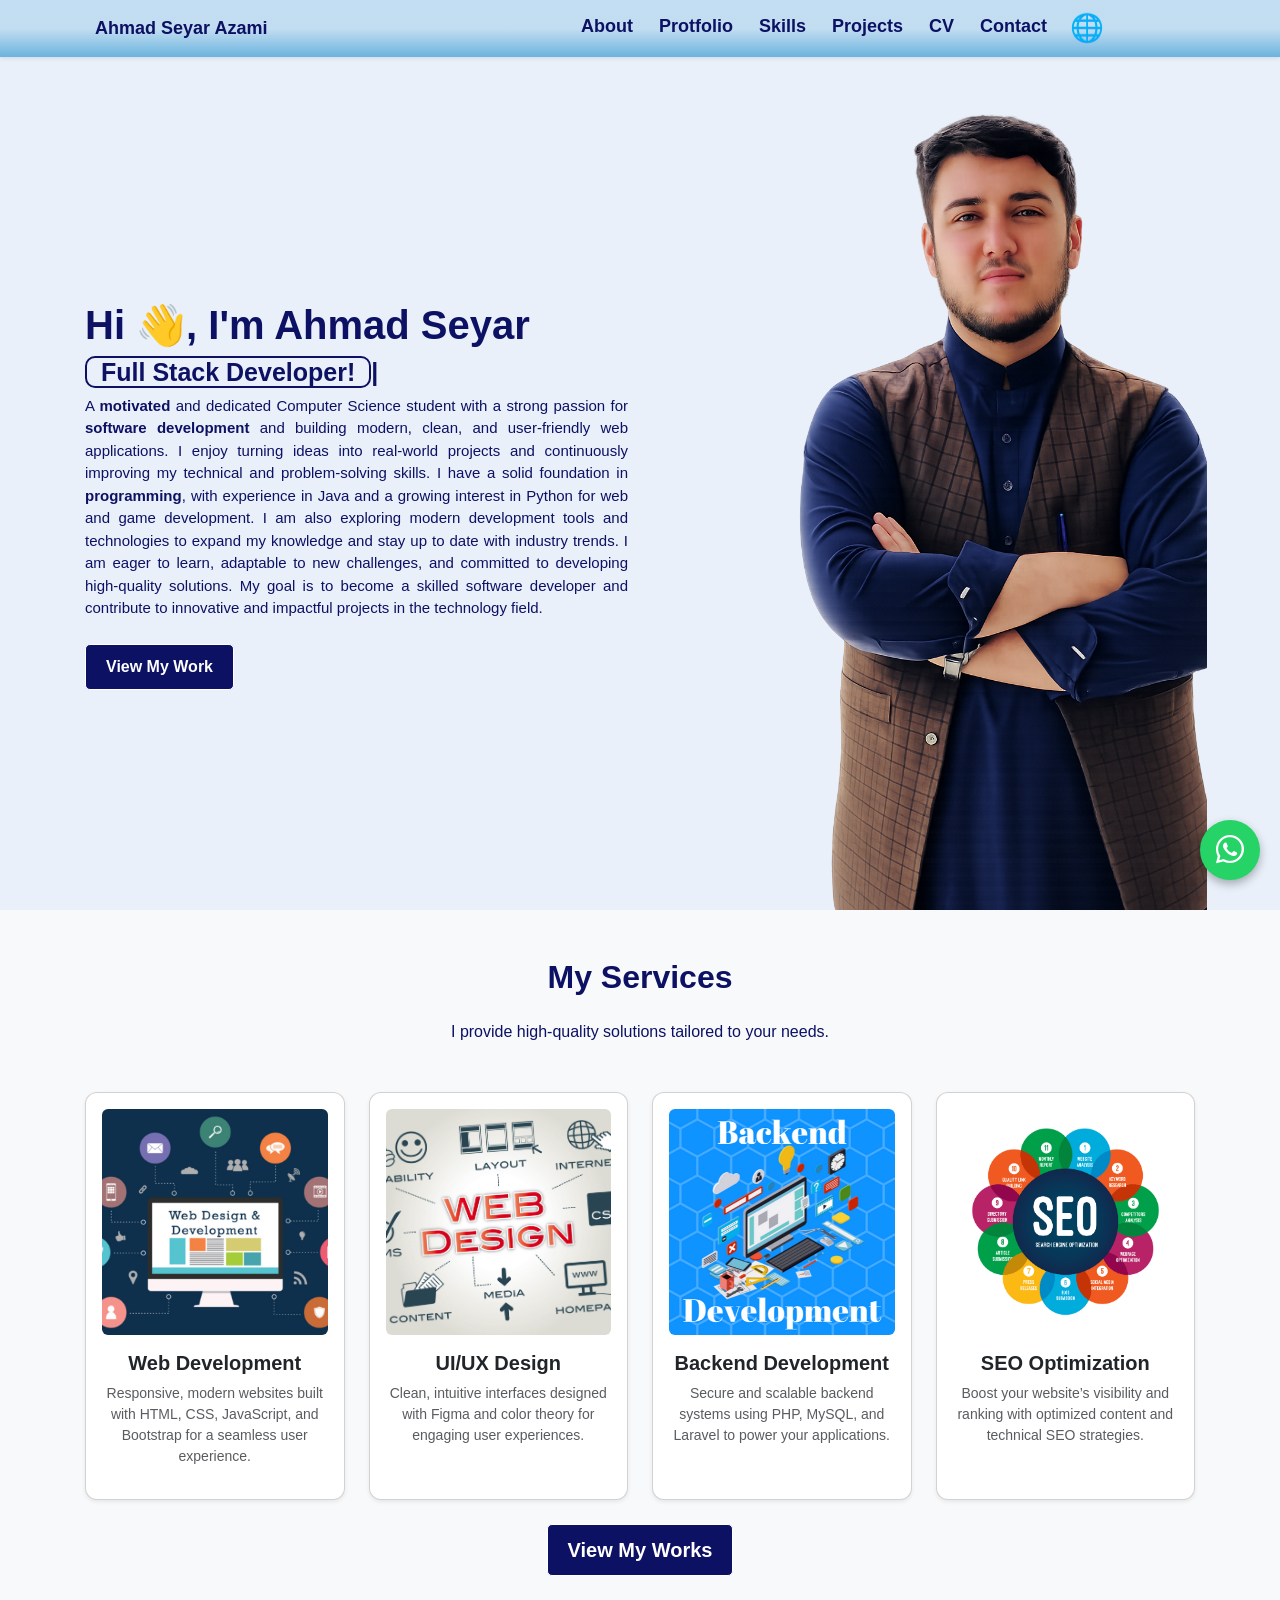
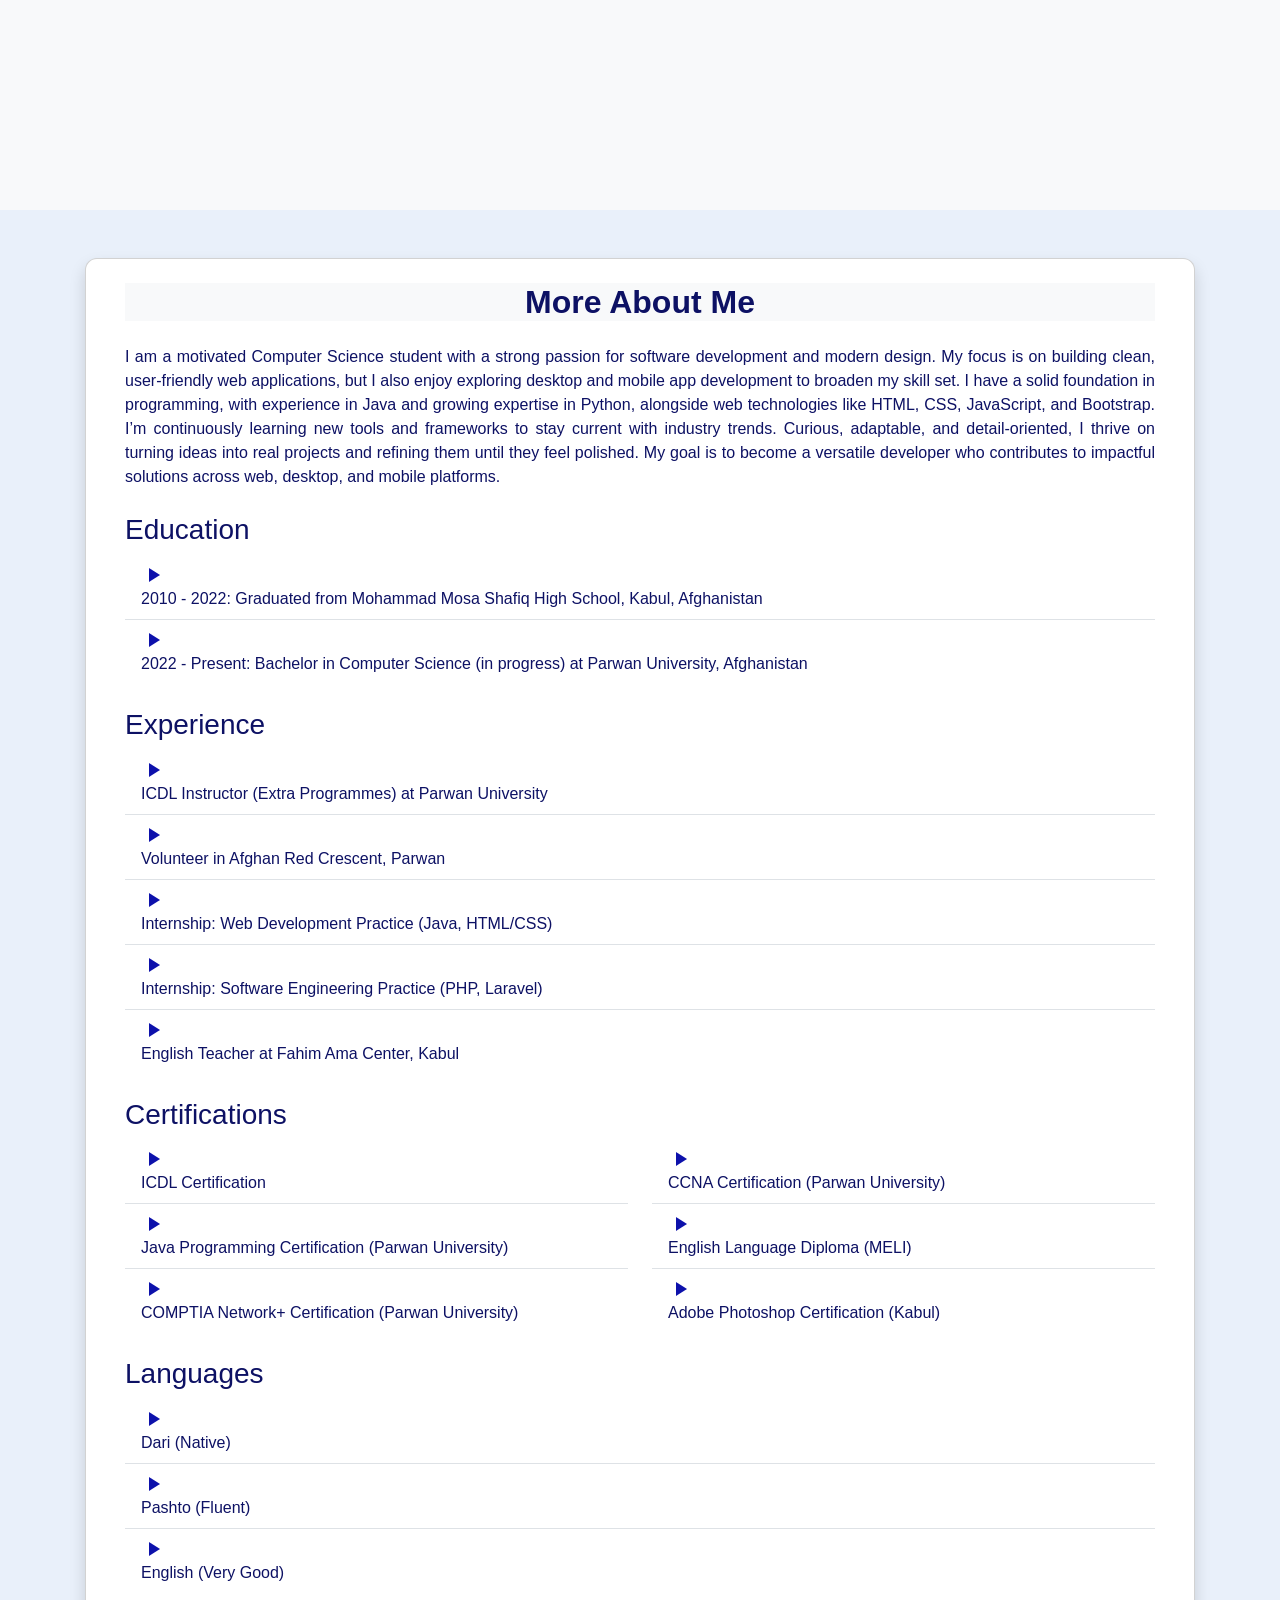
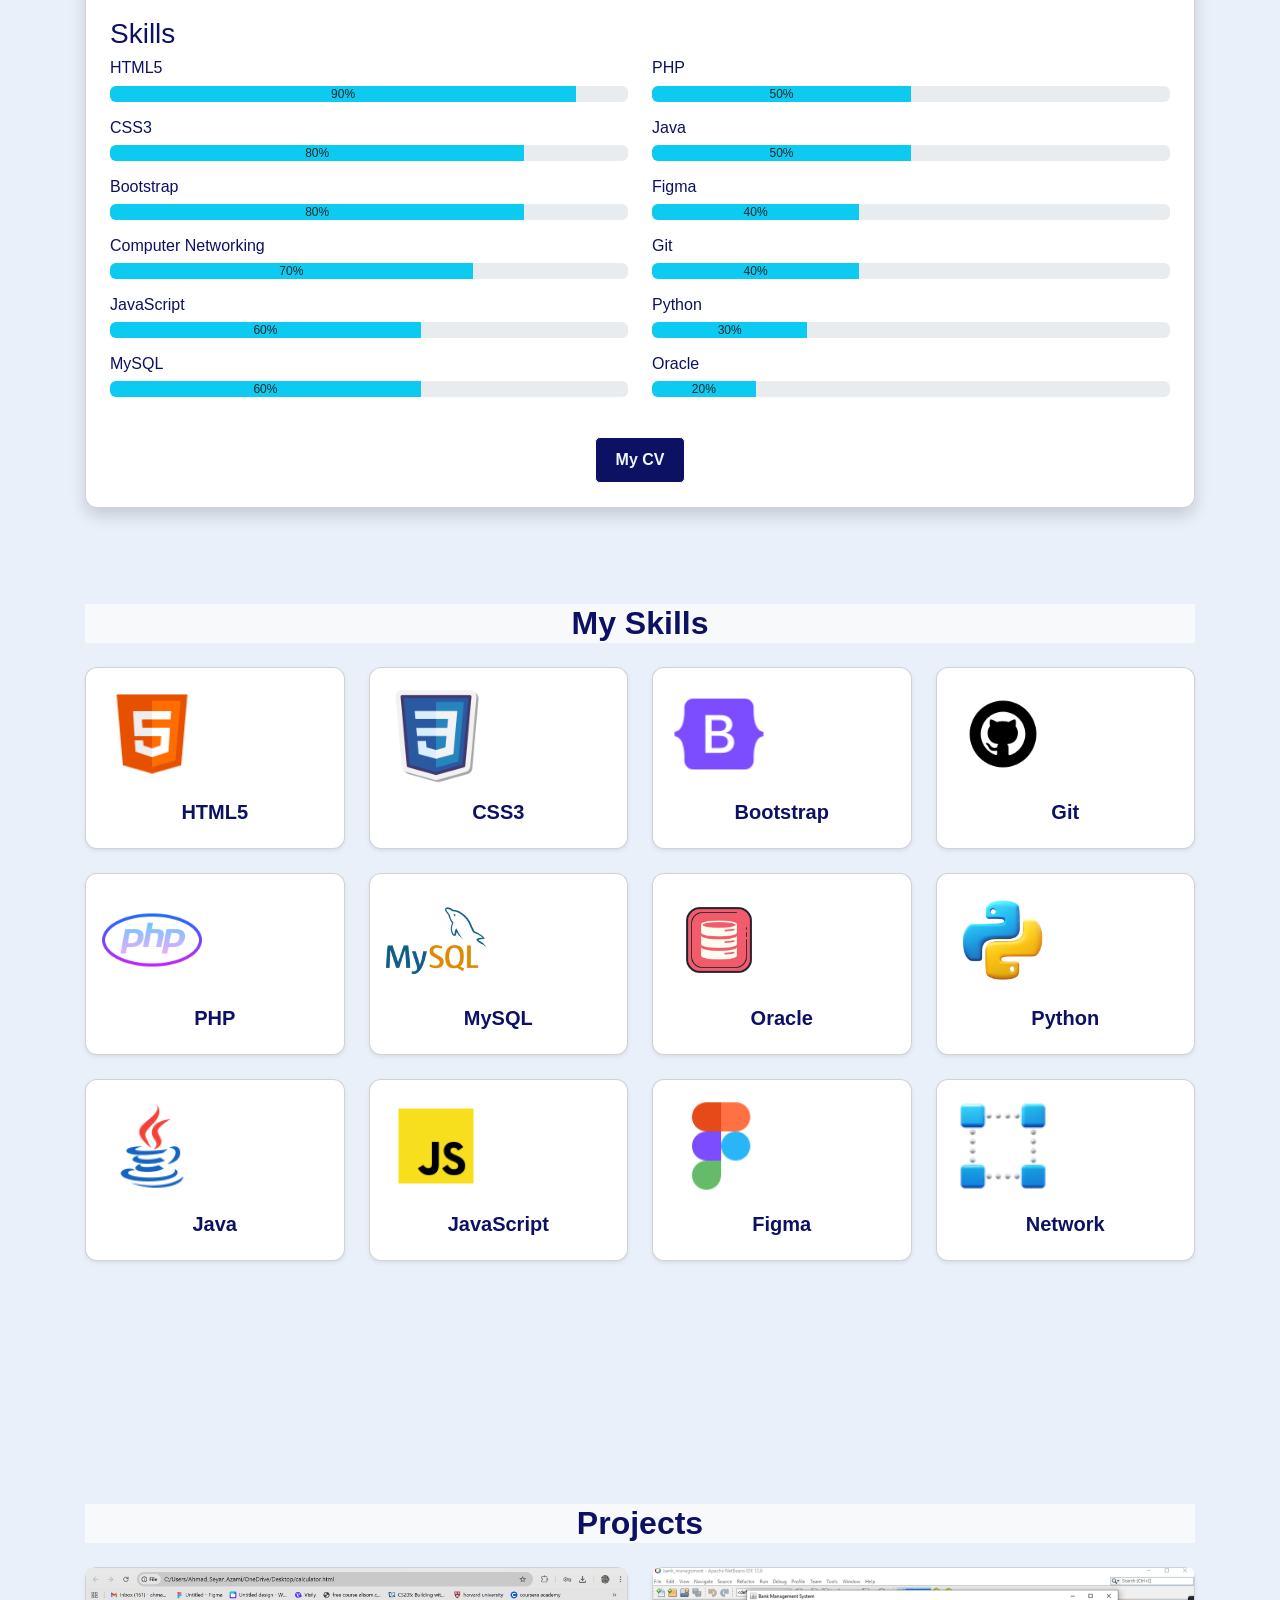
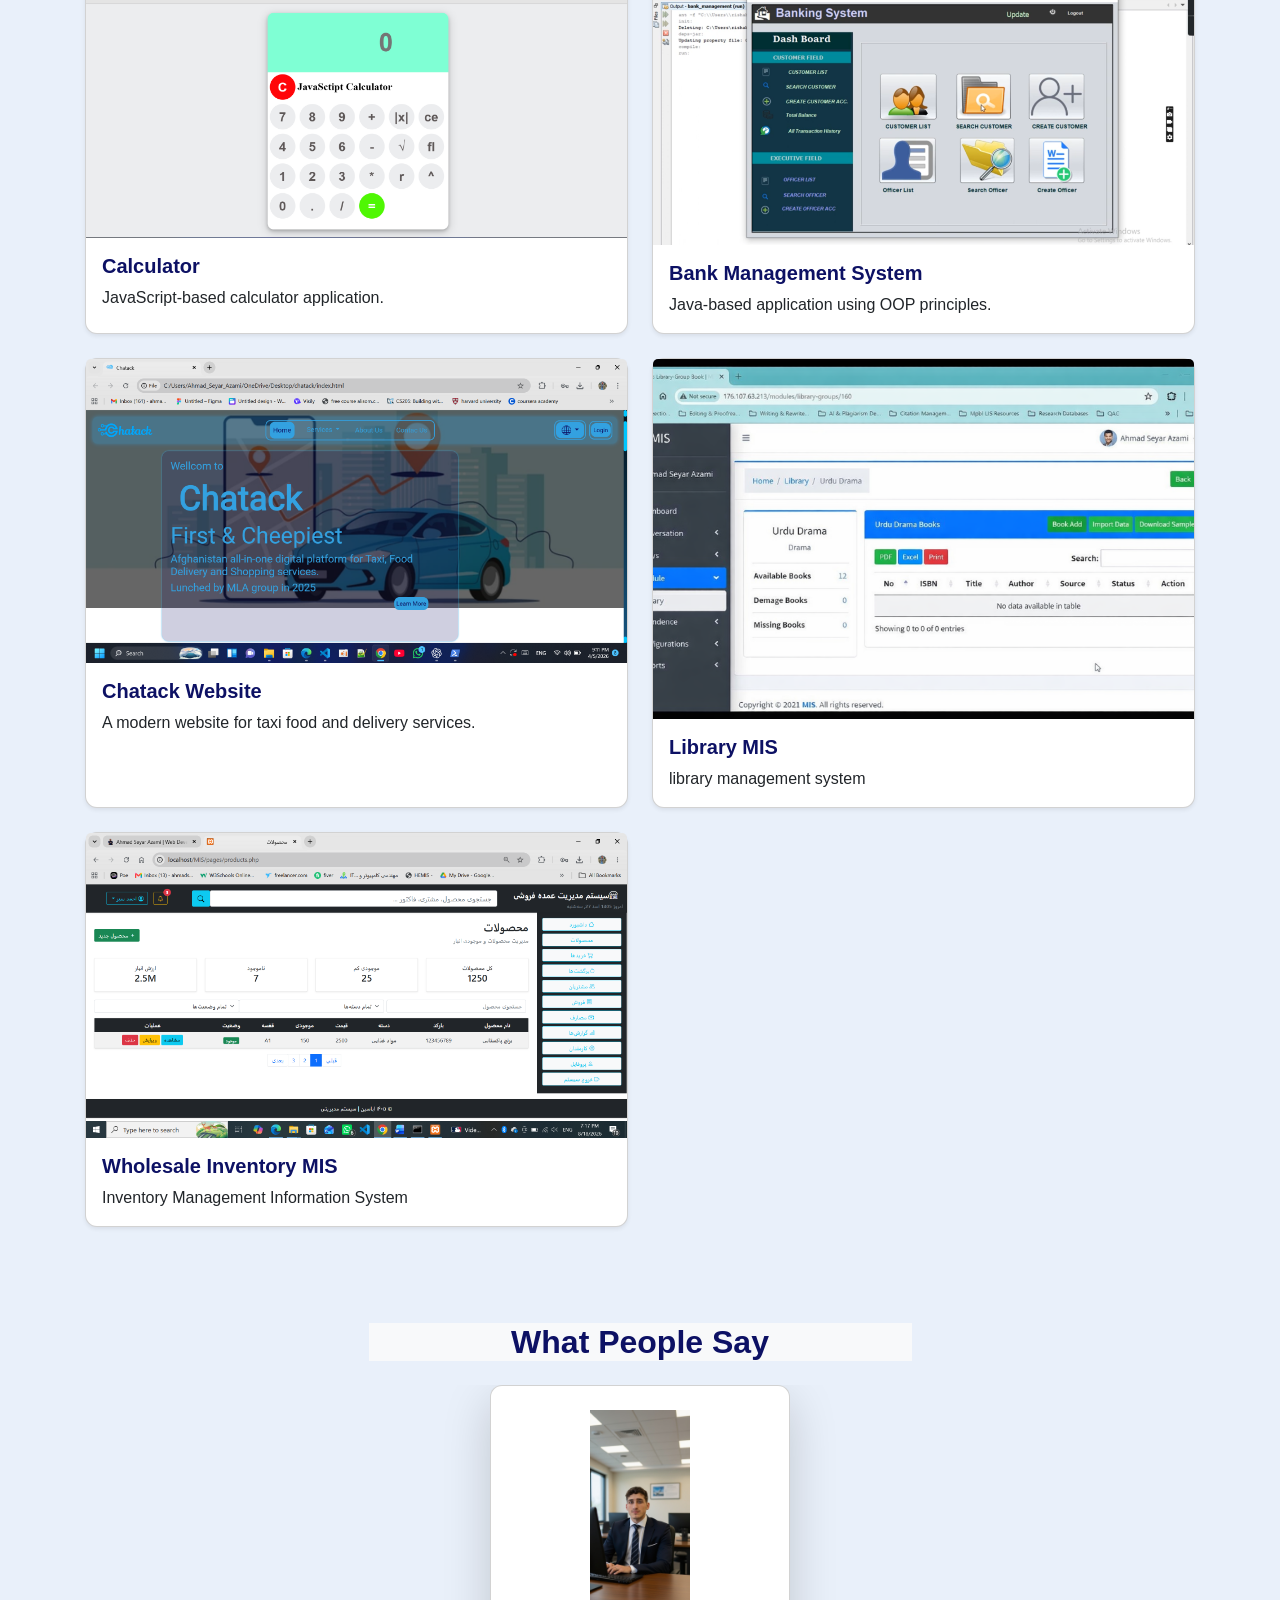
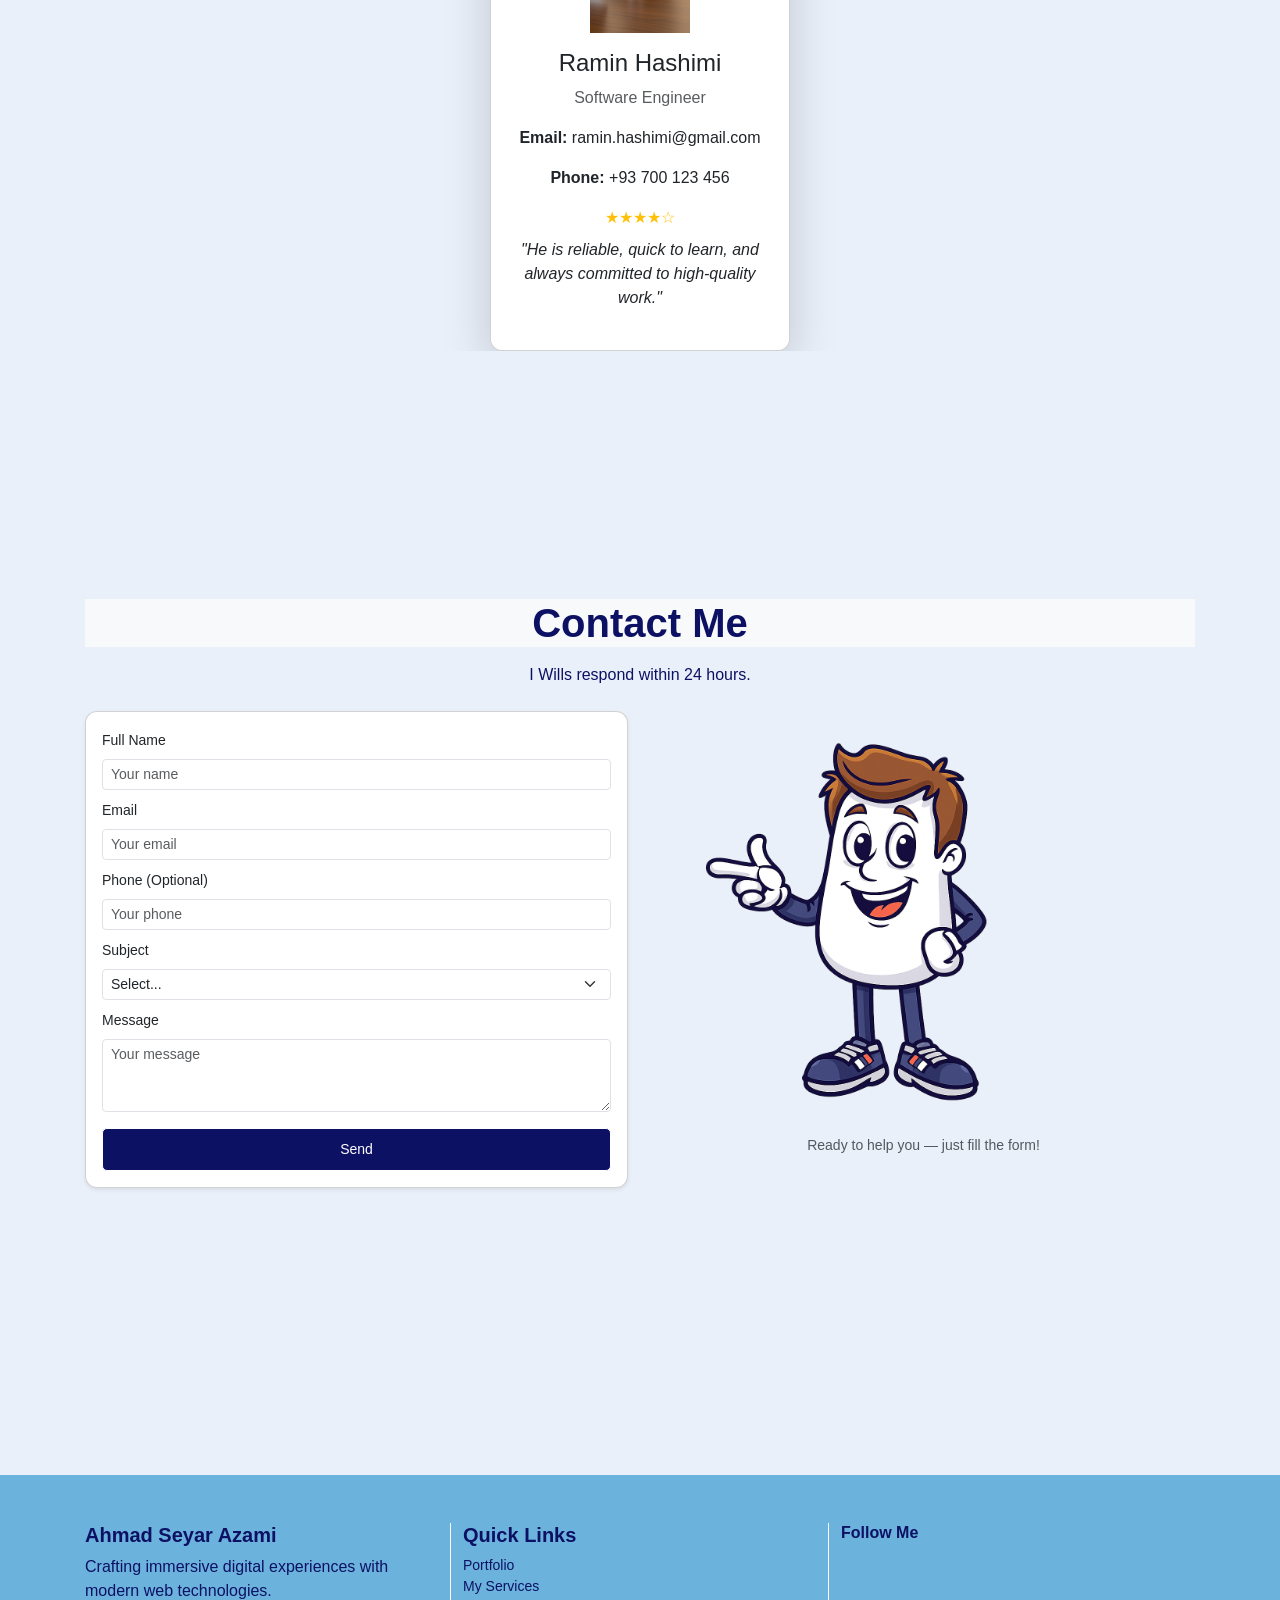
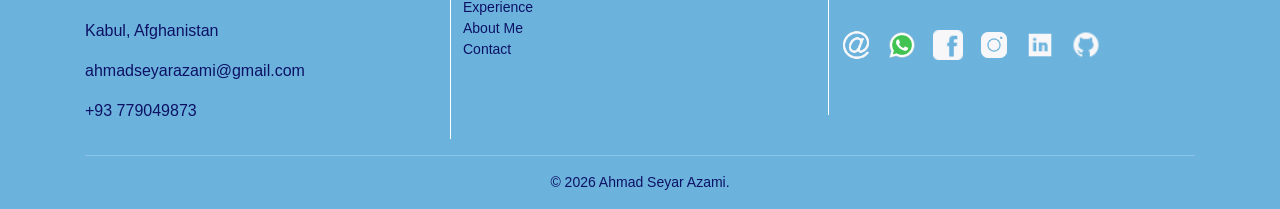
==== commit 626baaf5: "the mobile view maked" ====
--- a/index.html
+++ b/index.html
@@ -1,6 +1,5 @@
 <!DOCTYPE html>
 <html lang="en">
-
 <head>
   <meta charset="UTF-8">
   <meta name="viewport" content="width=device-width, initial-scale=1.0">
@@ -13,9 +12,10 @@
   <link rel="stylesheet" href="lib/bootstrap-icons-1.13.1/bootstrap-icons-1.13.1/bootstrap-icons.css">
   <link rel="stylesheet" href="lib/bootstrap-icons-1.13.1/bootstrap-icons-1.13.1/bootstrap-icons.min.css">
   <script src="lib/aos.js"></script>
-  </head>
+</head>
+
 <body>
-<!-- Navbar -->
+  <!-- Navbar -->
   <nav class="navbar navbar-expand-lg navbar-light bg-transparent  shadow-sm">
     <div class="container">
       <a class="navbar-brand fw-bold" href="#">Ahmad Seyar Azami</a>
@@ -31,406 +31,425 @@
           <li class="nav-item"><a class="nav-link" href="#projects">Projects</a></li>
           <li class="nav-item"><a class="nav-link" href="#profile">CV</a></li>
           <li class="nav-item"><a class="nav-link" href="#contact">Contact</a></li>
-         <li class="nav-item">
-          <select id="languageSelect" class="lang-select">
-            <option value="en">🌐</option>
-            <option value="en">English</option>
-            <option value="fa">🇦🇫 فارسی</option>
-            <option value="ps">🇦🇫 پښتو</option>
-          </select>
-        </li>
-          </ul>
+          <li class="nav-item">
+            <select id="languageSelect" class="lang-select">
+              <option value="en">🌐</option>
+              <option value="en">English</option>
+              <option value="fa">🇦🇫 فارسی</option>
+              <option value="ps">🇦🇫 پښتو</option>
+            </select>
+          </li>
+        </ul>
       </div>
     </div>
   </nav>
-<!-- Hero Section -->
-<div class="container">
-  <div class="row">
-
-    <!-- Image -->
-    <div class="col-lg-6 col-12 d-flex justify-content-center align-items-center order-lg-2 order-2" data-aos="zoom-in">
-      <header class="hero text-center">
-        <img src="images/Copilot_20260402_111221.png" alt="Ahmad Seyar Azami" class="img-fluid" style="max-width:500px; max-height: 500px;" >
-      </header>
-    </div>
-<!-- Text -->
-    <div class="col-lg-6 col-12 align-self-center text-center align-items-center  order-lg-1 order-1" data-aos="fade-left" style="padding-top: 80px; text-align: justify !important;">
-    <h1 class="fw-bold">Hi 👋, I'm Ahmad Seyar</h1>
-    <h2 class="text-lable">
-        <span id="typed-text"></span>
-    </h2>
+  <!-- Hero Section -->
+  <div class="container">
+    <div class="row">
+
+      <!-- Image -->
+      <div class="col-lg-6 col-12 d-flex justify-content-center align-items-center order-lg-2 order-2 imagehead"
+        data-aos="zoom-in">
+        <header class="hero text-center">
+
+        </header>
+      </div>
+      <!-- Text -->
+      <div class="col-lg-6 col-12 align-self-center text-center align-items-center  order-lg-1 order-1 "
+        data-aos="fade-left" style="padding-top: 80px; text-align: justify !important;">
+        <h1 class="fw-bold">Hi 👋, I'm Ahmad Seyar</h1>
+        <h2 class="text-lable">
+          <span id="typed-text"></span>
+        </h2>
         <div class="heroinfo" id="hereinfo">
-        <p class="text-justify" data-aos="zoom-in">
-          A <b>motivated</b> and dedicated Computer Science student with a strong passion for 
-          <b>software development</b> and building modern, clean, and user-friendly web applications.
-          I enjoy turning ideas into real-world projects and continuously improving my technical 
-          and problem-solving skills.
-
-          I have a solid foundation in <b>programming</b>, with experience in Java and a growing 
-          interest in Python for web and game development. I am also exploring modern development 
-          tools and technologies to expand my knowledge and stay up to date with industry trends.
-
-          I am eager to learn, adaptable to new challenges, and committed to developing high-quality 
-          solutions. My goal is to become a skilled software developer and contribute to innovative 
-          and impactful projects in the technology field.
-        </p>
-        <a href="#projects" class="btn btn-primary mt-2" style="background-color: #0D1164; font-weight: bold;" >
-          View My Work
-        </a>
-      </div>
-
-    </div>
-
-  </div>
-</div>
-  <!-- My Services Section -->
-<section id="services" class="py-5 bg-light">
-  <div class="container">
-    
-    <h2 class="text-center mb-4 fw-bold" data-aos="zoom-in" style="color:#0D1164;">
-      My Services
-    </h2>
-
-    <p class="text-center mb-5">
-      I provide high-quality solutions tailored to your needs.
-    </p>
-
-   
-    <div class="row g-4 justify-content-center">
-
-      <!-- Service 1 -->
-      <div class="col-lg-3 col-md-6 col-12 d-flex justify-content-center" data-aos="zoom-in">
-        <div class="card shadow-sm h-100 text-center p-3 w-100">
-          <img src="images/webdev.jpg" class="card-img-top img-fluid rounded mb-3" alt="Web Development">
-          <h5 class="fw-bold">Web Development</h5>
-          <p class="small text-muted">
-            Responsive, modern websites built with HTML, CSS, JavaScript, and Bootstrap for a seamless user experience.
+          <p class="text-justify" data-aos="zoom-in">
+            A <b>motivated</b> and dedicated Computer Science student with a strong passion for
+            <b>software development</b> and building modern, clean, and user-friendly web applications.
+            I enjoy turning ideas into real-world projects and continuously improving my technical
+            and problem-solving skills.
+            I have a solid foundation in <b>programming</b>, with experience in Java and a growing
+            interest in Python for web and game development. I am also exploring modern development
+            tools and technologies to expand my knowledge and stay up to date with industry trends.
+
+            I am eager to learn, adaptable to new challenges, and committed to developing high-quality
+            solutions. My goal is to become a skilled software developer and contribute to innovative
+            and impactful projects in the technology field.
           </p>
-        </div>
-      </div>
-
-      <!-- Service 2 -->
-      <div class="col-lg-3 col-md-6 col-12 d-flex justify-content-center" data-aos="zoom-in">
-        <div class="card shadow-sm h-100 text-center p-3 w-100">
-          <img src="images/webd (2).jpg" class="card-img-top img-fluid rounded mb-3" alt="UI/UX Design">
-          <h5 class="fw-bold">UI/UX Design</h5>
-          <p class="small text-muted">
-            Clean, intuitive interfaces designed with Figma and color theory for engaging user experiences.
-          </p>
-        </div>
-      </div>
-
-      <!-- Service 3 -->
-      <div class="col-lg-3 col-md-6 col-12 d-flex justify-content-center" data-aos="zoom-in">
-        <div class="card shadow-sm h-100 text-center p-3 w-100">
-          <img src="images/backend (2).png" class="card-img-top img-fluid rounded mb-3" alt="Backend Development">
-          <h5 class="fw-bold">Backend Development</h5>
-          <p class="small text-muted">
-            Secure and scalable backend systems using PHP, MySQL, and Laravel to power your applications.
-          </p>
-        </div>
-      </div>
-
-      <!-- Service 4 -->
-      <div class="col-lg-3 col-md-6 col-12 d-flex justify-content-center" data-aos="zoom-in">
-        <div class="card shadow-sm h-100 text-center p-3 w-100">
-          <img src="images/SEO-image1.jpg" class="card-img-top img-fluid rounded mb-3" alt="SEO Optimization">
-          <h5 class="fw-bold">SEO Optimization</h5>
-          <p class="small text-muted">
-            Boost your website’s visibility and ranking with optimized content and technical SEO strategies.
-          </p>
-        </div>
-      </div>
-
-    </div>
-
-    <div class="text-center mt-4">
-      <a href="#projects" class="btn btn-primary btn-lg fw-bold" data-aos="zoom-in">
-        View My Works
-      </a>
-    </div>
-
-  </div>
-</section>
-<!-- Profile Section -->
-<section id="profile" class="py-5">
-  <div class="container">
-    <div class="card shadow p-4">
-      <div class="profileinfo">
-
-        <!-- About -->
-         <div class="container">
-        <h2 class="text-center mb-4 text-bg-light fw-bold" style="color:#0D1164 !important;" data-aos="zoom-in">
-          More About Me
-        </h2>
-
-        <p style="text-align: justify;" data-aos="zoom-in">
-          I am a motivated Computer Science student with a strong passion for software development and modern design.
-          My focus is on building clean, user-friendly web applications, but I also enjoy exploring desktop and mobile
-          app development to broaden my skill set.
-          I have a solid foundation in programming, with experience in Java and growing expertise in Python, alongside
-          web technologies like HTML, CSS, JavaScript, and Bootstrap. I’m continuously learning new tools and
-          frameworks to stay current with industry trends.
-          Curious, adaptable, and detail-oriented, I thrive on turning ideas into real projects and refining them
-          until they feel polished. My goal is to become a versatile developer who contributes to impactful solutions
-          across web, desktop, and mobile platforms.
-        </p>
-
-        <!-- Education -->
-        <h3 class="mt-4" data-aos="zoom-in">Education</h3>
-
-        <ul class="list-group list-group-flush mb-4" data-aos="zoom-in">
-          <li class="list-group-item"><img src="images/icon.png" alt=""> 2010 - 2022: Graduated from Mohammad Mosa Shafiq High School, Kabul, Afghanistan</li>
-          <li class="list-group-item"><img src="images/icon.png" alt=""> 2022 - Present: Bachelor in Computer Science (in progress) at Parwan University, Afghanistan</li>
-        </ul>
-
-        <!-- Experience -->
-        <h3 class="mt-4" data-aos="zoom-in">Experience</h3>
-
-        <ul class="list-group list-group-flush mb-4" data-aos="zoom-in">
-          <li class="list-group-item"><img src="images/icon.png" alt=""> ICDL Instructor (Extra Programmes) at Parwan University</li>
-          <li class="list-group-item"><img src="images/icon.png" alt=""> Volunteer in Afghan Red Crescent, Parwan</li>
-          <li class="list-group-item"><img src="images/icon.png" alt=""> Internship: Web Development Practice (Java, HTML/CSS)</li>
-          <li class="list-group-item"><img src="images/icon.png" alt=""> Internship: Software Engineering Practice (PHP, Laravel)</li>
-          <li class="list-group-item"><img src="images/icon.png" alt=""> English Teacher at Fahim Ama Center, Kabul</li>
-        </ul>
-
-        <!-- Certifications -->
-        <h3 class="mt-4" data-aos="fade-left">Certifications</h3>
-
-        <div class="row mb-4 justify-content-center">
-          <div class="col-md-6 col-12" data-aos="zoom-in">
-            <ul class="list-group list-group-flush">
-              <li class="list-group-item"><img src="images/icon.png" alt=""> ICDL Certification</li>
-              <li class="list-group-item"><img src="images/icon.png" alt=""> Java Programming Certification (Parwan University)</li>
-              <li class="list-group-item"><img src="images/icon.png" alt=""> COMPTIA Network+ Certification (Parwan University)</li>
-            </ul>
-          </div>
-
-          <div class="col-md-6 col-12" data-aos="zoom-in">
-            <ul class="list-group list-group-flush">
-              <li class="list-group-item"><img src="images/icon.png" alt=""> CCNA Certification (Parwan University)</li>
-              <li class="list-group-item"><img src="images/icon.png" alt=""> English Language Diploma (MELI)</li>
-              <li class="list-group-item"><img src="images/icon.png" alt=""> Adobe Photoshop Certification (Kabul)</li>
-            </ul>
-          </div>
-        </div>
-
-        <!-- Languages -->
-        <h3 class="mt-4" data-aos="zoom-in">Languages</h3>
-
-        <ul class="list-group list-group-flush mb-4">
-          <li class="list-group-item"><img src="images/icon.png" alt=""> Dari (Native)</li>
-          <li class="list-group-item"><img src="images/icon.png" alt=""> Pashto (Fluent)</li>
-          <li class="list-group-item"><img src="images/icon.png" alt=""> English (Very Good)</li>
-        </ul>
-         </div>
-        <!-- Skills -->
-        <h3 class="mt-4" data-aos="zoom-in">Skills</h3>
-
-        <div class="row">
-          <div class="col-md-6 col-12">
-            <h6>HTML5</h6>
-            <div class="progress mb-3">
-              <div class="progress-bar bg-info text-dark" style="width:90%">90%</div>
-            </div>
-
-            <h6>CSS3</h6>
-            <div class="progress mb-3">
-              <div class="progress-bar bg-info text-dark" style="width:80%">80%</div>
-            </div>
-
-            <h6>Bootstrap</h6>
-            <div class="progress mb-3">
-              <div class="progress-bar bg-info text-dark" style="width:80%">80%</div>
-            </div>
-
-            <h6>Computer Networking</h6>
-            <div class="progress mb-3">
-              <div class="progress-bar bg-info text-dark" style="width:70%">70%</div>
-            </div>
-
-            <h6>JavaScript</h6>
-            <div class="progress mb-3">
-              <div class="progress-bar bg-info text-dark" style="width:60%">60%</div>
-            </div>
-
-            <h6>MySQL</h6>
-            <div class="progress mb-3">
-              <div class="progress-bar bg-info text-dark" style="width:60%">60%</div>
-            </div>
-          </div>
-
-          <div class="col-md-6 col-12">
-            <h6>PHP</h6>
-            <div class="progress mb-3">
-              <div class="progress-bar bg-info text-dark" style="width:50%">50%</div>
-            </div>
-
-            <h6>Java</h6>
-            <div class="progress mb-3">
-              <div class="progress-bar bg-info text-dark" style="width:50%">50%</div>
-            </div>
-
-            <h6>Figma</h6>
-            <div class="progress mb-3">
-              <div class="progress-bar bg-info text-dark" style="width:40%">40%</div>
-            </div>
-
-            <h6>Git</h6>
-            <div class="progress mb-3">
-              <div class="progress-bar bg-info text-dark" style="width:40%">40%</div>
-            </div>
-
-            <h6>Python</h6>
-            <div class="progress mb-3">
-              <div class="progress-bar bg-info text-dark" style="width:30%">30%</div>
-            </div>
-
-            <h6>Oracle</h6>
-            <div class="progress mb-3">
-              <div class="progress-bar bg-info text-dark" style="width:20%">20%</div>
-            </div>
-          </div>
-        </div>
-
-        <div class="text-center mt-4">
-          <a href="" class="btn btn-primary" style="background-color: #0D1164; font-weight: bold; color:aliceblue" data-aos="zoom-in">
-            My CV
+          <a href="#projects" class="btn btn-primary mt-2" style="background-color: #0D1164; font-weight: bold;">
+            View My Work
           </a>
         </div>
 
       </div>
+
     </div>
   </div>
-</section>
-
-
-<!-- Skills -->
-<section id="skills" class="skills py-5 ">
-  <div class="container" >
-
-    <h2 class="text-center mb-4 text-bg-light fw-bold" style="color:#0D1164 !important;" data-aos="zoom-in">
-      My Skills
-    </h2>
-
-    <div class="row g-4 justify-content-center align-items-center align-self-center">
-
-      <div class="col-lg-3 col-md-4 col-sm-6 col-12" data-aos="fade-left">
-        <div class="card text-center shadow-sm h-100">
-          <div class="card-body">
-            <img src="images/html.png" width="100" class="mb-3" alt="HTML5">
-            <h5 class="card-title">HTML5</h5>
-          </div>
-        </div>
-      </div>
-
-      <div class="col-lg-3 col-md-4 col-sm-6 col-12" data-aos="zoom-in">
-        <div class="card text-center shadow-sm h-100">
-          <div class="card-body">
-            <img src="images/css3.png" width="100" class="mb-3" alt="CSS3">
-            <h5 class="card-title">CSS3</h5>
-          </div>
-        </div>
-      </div>
-
-      <div class="col-lg-3 col-md-4 col-sm-6 col-12" data-aos="zoom-in">
-        <div class="card text-center shadow-sm h-100">
-          <div class="card-body">
-            <img src="images/bootstrap.png" width="100" class="mb-3" alt="Bootstrap">
-            <h5 class="card-title">Bootstrap</h5>
-          </div>
-        </div>
-      </div>
-
-      <div class="col-lg-3 col-md-4 col-sm-6 col-12" data-aos="zoom-in">
-        <div class="card text-center shadow-sm h-100">
-          <div class="card-body">
-            <img src="images/gitup.png" width="100" class="mb-3" alt="Git">
-            <h5 class="card-title">Git</h5>
-          </div>
-        </div>
-      </div>
-
-      <div class="col-lg-3 col-md-4 col-sm-6 col-12" data-aos="zoom-in">
-        <div class="card text-center shadow-sm h-100">
-          <div class="card-body">
-            <img src="images/php.png" width="100" class="mb-3" alt="PHP">
-            <h5 class="card-title">PHP</h5>
-          </div>
-        </div>
-      </div>
-
-      <div class="col-lg-3 col-md-4 col-sm-6 col-12" data-aos="zoom-in">
-        <div class="card text-center shadow-sm h-100">
-          <div class="card-body">
-            <img src="images/mysql.png" width="100" class="mb-3" alt="MySQL">
-            <h5 class="card-title">MySQL</h5>
-          </div>
-        </div>
-      </div>
-
-      <div class="col-lg-3 col-md-4 col-sm-6 col-12" data-aos="zoom-in">
-        <div class="card text-center shadow-sm h-100">
-          <div class="card-body">
-            <img src="images/oracal.png" width="100" class="mb-3" alt="Oracle">
-            <h5 class="card-title">Oracle</h5>
-          </div>
-        </div>
-      </div>
-
-      <div class="col-lg-3 col-md-4 col-sm-6 col-12" data-aos="zoom-in">
-        <div class="card text-center shadow-sm h-100">
-          <div class="card-body">
-            <img src="images/python.png" width="100" class="mb-3" alt="Python">
-            <h5 class="card-title">Python</h5>
-          </div>
-        </div>
-      </div>
-
-      <div class="col-lg-3 col-md-4 col-sm-6 col-12" data-aos="zoom-in">
-        <div class="card text-center shadow-sm h-100">
-          <div class="card-body">
-            <img src="images/java.png" width="100" class="mb-3" alt="Java">
-            <h5 class="card-title">Java</h5>
-          </div>
-        </div>
-      </div>
-
-      <div class="col-lg-3 col-md-4 col-sm-6 col-12" data-aos="zoom-in">
-        <div class="card text-center shadow-sm h-100">
-          <div class="card-body">
-            <img src="images/javascript.png" width="100" class="mb-3" alt="JavaScript">
-            <h5 class="card-title">JavaScript</h5>
-          </div>
-        </div>
-      </div>
-
-      <div class="col-lg-3 col-md-4 col-sm-6 col-12" data-aos="zoom-in">
-        <div class="card text-center shadow-sm h-100">
-          <div class="card-body">
-            <img src="images/figma.png" width="100" class="mb-3" alt="Figma">
-            <h5 class="card-title">Figma</h5>
-          </div>
-        </div>
-      </div>
-
-      <div class="col-lg-3 col-md-4 col-sm-6 col-12" data-aos="zoom-in">
-        <div class="card text-center shadow-sm h-100">
-          <div class="card-body">
-            <img src="images/network.png" width="100" class="mb-3" alt="Network">
-            <h5 class="card-title">Network</h5>
-          </div>
-        </div>
+  <!-- My Services Section -->
+  <section id="services" class="py-5 bg-light">
+    <div class="container">
+
+      <h2 class="text-center mb-4 fw-bold" data-aos="zoom-in" style="color:#0D1164;">
+        My Services
+      </h2>
+
+      <p class="text-center mb-5">
+        I provide high-quality solutions tailored to your needs.
+      </p>
+
+
+      <div class="row g-4 justify-content-center">
+
+        <!-- Service 1 -->
+        <div class="col-lg-3 col-md-6 col-12 d-flex justify-content-center" data-aos="zoom-in">
+          <div class="card shadow-sm h-100 text-center p-3 w-100">
+            <img src="images/webdev.jpg" class="card-img-top img-fluid rounded mb-3" alt="Web Development">
+            <h5 class="fw-bold">Web Development</h5>
+            <p class="small text-muted">
+              Responsive, modern websites built with HTML, CSS, JavaScript, and Bootstrap for a seamless user
+              experience.
+            </p>
+          </div>
+        </div>
+
+        <!-- Service 2 -->
+        <div class="col-lg-3 col-md-6 col-12 d-flex justify-content-center" data-aos="zoom-in">
+          <div class="card shadow-sm h-100 text-center p-3 w-100">
+            <img src="images/webd (2).jpg" class="card-img-top img-fluid rounded mb-3" alt="UI/UX Design">
+            <h5 class="fw-bold">UI/UX Design</h5>
+            <p class="small text-muted">
+              Clean, intuitive interfaces designed with Figma and color theory for engaging user experiences.
+            </p>
+          </div>
+        </div>
+
+        <!-- Service 3 -->
+        <div class="col-lg-3 col-md-6 col-12 d-flex justify-content-center" data-aos="zoom-in">
+          <div class="card shadow-sm h-100 text-center p-3 w-100">
+            <img src="images/backend (2).png" class="card-img-top img-fluid rounded mb-3" alt="Backend Development">
+            <h5 class="fw-bold">Backend Development</h5>
+            <p class="small text-muted">
+              Secure and scalable backend systems using PHP, MySQL, and Laravel to power your applications.
+            </p>
+          </div>
+        </div>
+
+        <!-- Service 4 -->
+        <div class="col-lg-3 col-md-6 col-12 d-flex justify-content-center" data-aos="zoom-in">
+          <div class="card shadow-sm h-100 text-center p-3 w-100">
+            <img src="images/SEO-image1.jpg" class="card-img-top img-fluid rounded mb-3" alt="SEO Optimization">
+            <h5 class="fw-bold">SEO Optimization</h5>
+            <p class="small text-muted">
+              Boost your website’s visibility and ranking with optimized content and technical SEO strategies.
+            </p>
+          </div>
+        </div>
+
+      </div>
+
+      <div class="text-center mt-4">
+        <a href="#projects" class="btn btn-primary btn-lg fw-bold" data-aos="zoom-in">
+          View My Works
+        </a>
       </div>
 
     </div>
-  </div>
-</section>
+  </section>
+  <!-- Profile Section -->
+  <section id="profile" class="py-5">
+    <div class="container">
+      <div class="card shadow p-4">
+        <div class="profileinfo">
+
+          <!-- About -->
+          <div class="container">
+            <h2 class="text-center mb-4 text-bg-light fw-bold" style="color:#0D1164 !important;" data-aos="zoom-in">
+              More About Me
+            </h2>
+
+            <p style="text-align: justify;" data-aos="zoom-in">
+              I am a motivated Computer Science student with a strong passion for software development and modern
+              design.
+              My focus is on building clean, user-friendly web applications, but I also enjoy exploring desktop and
+              mobile
+              app development to broaden my skill set.
+              I have a solid foundation in programming, with experience in Java and growing expertise in Python,
+              alongside
+              web technologies like HTML, CSS, JavaScript, and Bootstrap. I’m continuously learning new tools and
+              frameworks to stay current with industry trends.
+              Curious, adaptable, and detail-oriented, I thrive on turning ideas into real projects and refining them
+              until they feel polished. My goal is to become a versatile developer who contributes to impactful
+              solutions
+              across web, desktop, and mobile platforms.
+            </p>
+
+            <!-- Education -->
+            <h3 class="mt-4" data-aos="zoom-in">Education</h3>
+
+            <ul class="list-group list-group-flush mb-4" data-aos="zoom-in">
+              <li class="list-group-item"><img src="images/icon.png" alt=""> 2010 - 2022: Graduated from Mohammad Mosa
+                Shafiq High School, Kabul, Afghanistan</li>
+              <li class="list-group-item"><img src="images/icon.png" alt=""> 2022 - Present: Bachelor in Computer
+                Science (in progress) at Parwan University, Afghanistan</li>
+            </ul>
+
+            <!-- Experience -->
+            <h3 class="mt-4" data-aos="zoom-in">Experience</h3>
+
+            <ul class="list-group list-group-flush mb-4" data-aos="zoom-in">
+              <li class="list-group-item"><img src="images/icon.png" alt=""> ICDL Instructor (Extra Programmes) at
+                Parwan University</li>
+              <li class="list-group-item"><img src="images/icon.png" alt=""> Volunteer in Afghan Red Crescent, Parwan
+              </li>
+              <li class="list-group-item"><img src="images/icon.png" alt=""> Internship: Web Development Practice (Java,
+                HTML/CSS)</li>
+              <li class="list-group-item"><img src="images/icon.png" alt=""> Internship: Software Engineering Practice
+                (PHP, Laravel)</li>
+              <li class="list-group-item"><img src="images/icon.png" alt=""> English Teacher at Fahim Ama Center, Kabul
+              </li>
+            </ul>
+
+            <!-- Certifications -->
+            <h3 class="mt-4" data-aos="fade-left">Certifications</h3>
+
+            <div class="row mb-4 justify-content-center">
+              <div class="col-md-6 col-12" data-aos="zoom-in">
+                <ul class="list-group list-group-flush">
+                  <li class="list-group-item"><img src="images/icon.png" alt=""> ICDL Certification</li>
+                  <li class="list-group-item"><img src="images/icon.png" alt=""> Java Programming Certification (Parwan
+                    University)</li>
+                  <li class="list-group-item"><img src="images/icon.png" alt=""> COMPTIA Network+ Certification (Parwan
+                    University)</li>
+                </ul>
+              </div>
+
+              <div class="col-md-6 col-12" data-aos="zoom-in">
+                <ul class="list-group list-group-flush">
+                  <li class="list-group-item"><img src="images/icon.png" alt=""> CCNA Certification (Parwan University)
+                  </li>
+                  <li class="list-group-item"><img src="images/icon.png" alt=""> English Language Diploma (MELI)</li>
+                  <li class="list-group-item"><img src="images/icon.png" alt=""> Adobe Photoshop Certification (Kabul)
+                  </li>
+                </ul>
+              </div>
+            </div>
+
+            <!-- Languages -->
+            <h3 class="mt-4" data-aos="zoom-in">Languages</h3>
+
+            <ul class="list-group list-group-flush mb-4">
+              <li class="list-group-item"><img src="images/icon.png" alt=""> Dari (Native)</li>
+              <li class="list-group-item"><img src="images/icon.png" alt=""> Pashto (Fluent)</li>
+              <li class="list-group-item"><img src="images/icon.png" alt=""> English (Very Good)</li>
+            </ul>
+          </div>
+          <!-- Skills -->
+          <h3 class="mt-4" data-aos="zoom-in">Skills</h3>
+
+          <div class="row">
+            <div class="col-md-6 col-12">
+              <h6>HTML5</h6>
+              <div class="progress mb-3">
+                <div class="progress-bar bg-info text-dark" style="width:90%">90%</div>
+              </div>
+
+              <h6>CSS3</h6>
+              <div class="progress mb-3">
+                <div class="progress-bar bg-info text-dark" style="width:80%">80%</div>
+              </div>
+
+              <h6>Bootstrap</h6>
+              <div class="progress mb-3">
+                <div class="progress-bar bg-info text-dark" style="width:80%">80%</div>
+              </div>
+
+              <h6>Computer Networking</h6>
+              <div class="progress mb-3">
+                <div class="progress-bar bg-info text-dark" style="width:70%">70%</div>
+              </div>
+
+              <h6>JavaScript</h6>
+              <div class="progress mb-3">
+                <div class="progress-bar bg-info text-dark" style="width:60%">60%</div>
+              </div>
+
+              <h6>MySQL</h6>
+              <div class="progress mb-3">
+                <div class="progress-bar bg-info text-dark" style="width:60%">60%</div>
+              </div>
+            </div>
+
+            <div class="col-md-6 col-12">
+              <h6>PHP</h6>
+              <div class="progress mb-3">
+                <div class="progress-bar bg-info text-dark" style="width:50%">50%</div>
+              </div>
+
+              <h6>Java</h6>
+              <div class="progress mb-3">
+                <div class="progress-bar bg-info text-dark" style="width:50%">50%</div>
+              </div>
+
+              <h6>Figma</h6>
+              <div class="progress mb-3">
+                <div class="progress-bar bg-info text-dark" style="width:40%">40%</div>
+              </div>
+
+              <h6>Git</h6>
+              <div class="progress mb-3">
+                <div class="progress-bar bg-info text-dark" style="width:40%">40%</div>
+              </div>
+
+              <h6>Python</h6>
+              <div class="progress mb-3">
+                <div class="progress-bar bg-info text-dark" style="width:30%">30%</div>
+              </div>
+
+              <h6>Oracle</h6>
+              <div class="progress mb-3">
+                <div class="progress-bar bg-info text-dark" style="width:20%">20%</div>
+              </div>
+            </div>
+          </div>
+
+          <div class="text-center mt-4">
+            <a href="Ahmad Seyar Azami CV.pdf" class="btn btn-primary" style="background-color: #0D1164; font-weight: bold; color:aliceblue"
+              data-aos="zoom-in">
+              My CV
+            </a>
+          </div>
+
+        </div>
+      </div>
+    </div>
+  </section>
+
+
+  <!-- Skills -->
+  <section id="skills" class="skills py-5 ">
+    <div class="container">
+
+      <h2 class="text-center mb-4 text-bg-light fw-bold" style="color:#0D1164 !important;" data-aos="zoom-in">
+        My Skills
+      </h2>
+
+      <div class="row g-4 justify-content-center align-items-center align-self-center">
+
+        <div class="col-lg-3 col-md-4 col-sm-6 col-12" data-aos="fade-left">
+          <div class="card text-center shadow-sm h-100">
+            <div class="card-body">
+              <img src="images/html.png" width="100" class="mb-3" alt="HTML5">
+              <h5 class="card-title">HTML5</h5>
+            </div>
+          </div>
+        </div>
+
+        <div class="col-lg-3 col-md-4 col-sm-6 col-12" data-aos="zoom-in">
+          <div class="card text-center shadow-sm h-100">
+            <div class="card-body">
+              <img src="images/css3.png" width="100" class="mb-3" alt="CSS3">
+              <h5 class="card-title">CSS3</h5>
+            </div>
+          </div>
+        </div>
+
+        <div class="col-lg-3 col-md-4 col-sm-6 col-12" data-aos="zoom-in">
+          <div class="card text-center shadow-sm h-100">
+            <div class="card-body">
+              <img src="images/bootstrap.png" width="100" class="mb-3" alt="Bootstrap">
+              <h5 class="card-title">Bootstrap</h5>
+            </div>
+          </div>
+        </div>
+
+        <div class="col-lg-3 col-md-4 col-sm-6 col-12" data-aos="zoom-in">
+          <div class="card text-center shadow-sm h-100">
+            <div class="card-body">
+              <img src="images/gitup.png" width="100" class="mb-3" alt="Git">
+              <h5 class="card-title">Git</h5>
+            </div>
+          </div>
+        </div>
+
+        <div class="col-lg-3 col-md-4 col-sm-6 col-12" data-aos="zoom-in">
+          <div class="card text-center shadow-sm h-100">
+            <div class="card-body">
+              <img src="images/php.png" width="100" class="mb-3" alt="PHP">
+              <h5 class="card-title">PHP</h5>
+            </div>
+          </div>
+        </div>
+
+        <div class="col-lg-3 col-md-4 col-sm-6 col-12" data-aos="zoom-in">
+          <div class="card text-center shadow-sm h-100">
+            <div class="card-body">
+              <img src="images/mysql.png" width="100" class="mb-3" alt="MySQL">
+              <h5 class="card-title">MySQL</h5>
+            </div>
+          </div>
+        </div>
+
+        <div class="col-lg-3 col-md-4 col-sm-6 col-12" data-aos="zoom-in">
+          <div class="card text-center shadow-sm h-100">
+            <div class="card-body">
+              <img src="images/oracal.png" width="100" class="mb-3" alt="Oracle">
+              <h5 class="card-title">Oracle</h5>
+            </div>
+          </div>
+        </div>
+
+        <div class="col-lg-3 col-md-4 col-sm-6 col-12" data-aos="zoom-in">
+          <div class="card text-center shadow-sm h-100">
+            <div class="card-body">
+              <img src="images/python.png" width="100" class="mb-3" alt="Python">
+              <h5 class="card-title">Python</h5>
+            </div>
+          </div>
+        </div>
+
+        <div class="col-lg-3 col-md-4 col-sm-6 col-12" data-aos="zoom-in">
+          <div class="card text-center shadow-sm h-100">
+            <div class="card-body">
+              <img src="images/java.png" width="100" class="mb-3" alt="Java">
+              <h5 class="card-title">Java</h5>
+            </div>
+          </div>
+        </div>
+
+        <div class="col-lg-3 col-md-4 col-sm-6 col-12" data-aos="zoom-in">
+          <div class="card text-center shadow-sm h-100">
+            <div class="card-body">
+              <img src="images/javascript.png" width="100" class="mb-3" alt="JavaScript">
+              <h5 class="card-title">JavaScript</h5>
+            </div>
+          </div>
+        </div>
+
+        <div class="col-lg-3 col-md-4 col-sm-6 col-12" data-aos="zoom-in">
+          <div class="card text-center shadow-sm h-100">
+            <div class="card-body">
+              <img src="images/figma.png" width="100" class="mb-3" alt="Figma">
+              <h5 class="card-title">Figma</h5>
+            </div>
+          </div>
+        </div>
+
+        <div class="col-lg-3 col-md-4 col-sm-6 col-12" data-aos="zoom-in">
+          <div class="card text-center shadow-sm h-100">
+            <div class="card-body">
+              <img src="images/network.png" width="100" class="mb-3" alt="Network">
+              <h5 class="card-title">Network</h5>
+            </div>
+          </div>
+        </div>
+
+      </div>
+    </div>
+  </section>
   <!-- Projects -->
   <section id="projects" class="py-5">
     <div class="container">
-      <h2 class="text-center mb-4 text-bg-light fw-bold" style="color:#0D1164 !important;" data-aos="zoom-in">Projects</h2>
+      <h2 class="text-center mb-4 text-bg-light fw-bold" style="color:#0D1164 !important;" data-aos="zoom-in">Projects
+      </h2>
       <div class="row g-4">
         <div class="col-sm-6" data-aos="zoom-in">
           <div class="card shadow-sm h-100">
@@ -472,164 +491,178 @@
           </div>
         </div>
 
+        <div class="col-sm-6" data-aos="zoom-in">
+          <div class="card shadow-sm h-100">
+            <img src="images/inventory mis.png" class="card-img-top" alt="Bank Management System">
+            <div class="card-body">
+              <h5 class="card-title">Wholesale Inventory MIS</h5>
+              <p class="card-text">Inventory Management Information System </p>
+            </div>
+          </div>
+        </div>
+
       </div>
     </div>
   </section>
 
-<!-- Recommendations -->
-<section id="recommendations" class="py-5">
-  <div class="container">
-    <div class="row justify-content-center">
-      <div class="col-lg-6">
-        <h2 class="text-center mb-4 text-bg-light fw-bold" 
-            style="color:#0D1164 !important;" data-aos="fade-up">
-          What People Say
-        </h2>
-        <div id="testimonialCarousel" class="carousel slide" data-bs-ride="carousel" data-bs-interval="2000">
-          <div class="carousel-inner">
-
-            <!-- person 1 -->
-            <div class="carousel-item active">
-              <div class="card shadow-lg p-4 text-center" style="max-width: 300px; margin: auto;">
-                <img src="images/fazullah.jpg" class="mb-3 align-items-center align-self-center" width="40%" height="40%" alt="Fazullah Mohammadi">
-                <h4>Fazullah Mohammadi</h4>
-                <p class="text-muted">Frontend Developer</p>
-                <p><strong>Email:</strong> fazullah.mohammadi@gmail.com</p>
-                <p><strong>Phone:</strong> 0700123456</p>
-                <div class="text-warning mb-2">★★★★★</div>
-                <p class="fst-italic">"Ahmad Seyar Azami is a talented developer with a strong Look for design."</p>
-              </div>
-            </div>
-
-            <!-- person 2 -->
-            <div class="carousel-item">
-              <div class="card shadow-lg p-4 text-center" style="max-width: 300px; margin: auto;">
-                <img src="images/ramin.jpg" class="mb-3 align-items-center align-self-center" width="40%" height="40%" alt="Ramin Khan">
-                <h4>Ramin Hashimi</h4>
-                <p class="text-muted">Software Engineer</p>
-                <p><strong>Email:</strong> ramin.hashimi@gmail.com</p>
-                <p><strong>Phone:</strong> +93 700 123 456</p>
-                <div class="text-warning mb-2">★★★★☆</div>
-                <p class="fst-italic">"He is reliable, quick to learn, and always committed to high‑quality work."</p>
-              </div>
-            </div>
-
-            <!-- person 3 -->
-            <div class="carousel-item">
-              <div class="card shadow-lg p-4 text-center" style="max-width: 300px; margin: auto;">
-                <img src="images/lotfo.jpg" class="mb-3 align-items-center align-self-center" width="40%" height="40%" alt="Lotfullah Ahmadi">
-                <h4>Lotfullah Ahmadi</h4>
-                <p class="text-muted">Web Developer</p>
-                <p><strong>Email:</strong> lotfullah.ahmadi@gmail.com</p>
-                <p><strong>Phone:</strong> +93 799 456 789</p>
-                <div class="text-warning mb-2">★★★★★</div>
-                <p class="fst-italic">"Ahmad’s portfolio shows creativity and attention to detail."</p>
-              </div>
-            </div>
-
-            <!-- person 4 -->
-            <div class="carousel-item">
-              <div class="card shadow-lg p-4 text-center" style="max-width: 300px; margin: auto;">
-                <img src="images/ismail.jpg" class="mb-3 align-items-center align-self-center" width="40%" height="40%" alt="Ismail Stanikzai">
-                <h4>Ismail Stanikzai</h4>
-                <p class="text-muted">UX/UI Designer</p>
-                <p><strong>Email:</strong> ismail.stanikzai@gmail.com</p>
-                <p><strong>Phone:</strong> +93 700 123 456</p>
-                <div class="text-warning mb-2">★★★★☆</div>
-                <p class="fst-italic">"Seyar is Great UX designer with a keen eye for detail."</p>
-              </div>
-            </div>
-
-            <!-- person 5 -->
-            <div class="carousel-item">
-              <div class="card shadow-lg p-4 text-center" style="max-width: 300px; margin: auto;">
-                <img src="images/qasem.jpg" class="mb-3 align-items-center align-self-center" width="40%" height="40%" alt="qasem azimi">
-                <h4>Mohammad Qasem Azimi</h4>
-                <p class="text-muted">IT Specialist</p>
-                <p><strong>Email:</strong> mohammad.qasem.azimi@gmail.com</p>
-                <p><strong>Phone:</strong> +93 700 123 456</p>
-                <div class="text-warning mb-2">★★★★★</div>
-                <p class="fst-italic">"Ahmad Seyar Brings fresh ideas and executes them well."</p>
-              </div>
-            </div>
-
+  <!-- Recommendations -->
+  <section id="recommendations" class="py-5">
+    <div class="container">
+      <div class="row justify-content-center">
+        <div class="col-lg-6">
+          <h2 class="text-center mb-4 text-bg-light fw-bold" style="color:#0D1164 !important;" data-aos="fade-up">
+            What People Say
+          </h2>
+          <div id="testimonialCarousel" class="carousel slide" data-bs-ride="carousel" data-bs-interval="2000">
+            <div class="carousel-inner">
+
+              <!-- person 1 -->
+              <div class="carousel-item active">
+                <div class="card shadow-lg p-4 text-center" style="max-width: 300px; margin: auto;">
+                  <img src="images/fazullah.jpg" class="mb-3 align-items-center align-self-center" width="40%"
+                    height="40%" alt="Fazullah Mohammadi">
+                  <h4>Fazullah Mohammadi</h4>
+                  <p class="text-muted">Frontend Developer</p>
+                  <p><strong>Email:</strong> fazullah.mohammadi@gmail.com</p>
+                  <p><strong>Phone:</strong> 0700123456</p>
+                  <div class="text-warning mb-2">★★★★★</div>
+                  <p class="fst-italic">"Ahmad Seyar Azami is a talented developer with a strong Look for design."</p>
+                </div>
+              </div>
+
+              <!-- person 2 -->
+              <div class="carousel-item">
+                <div class="card shadow-lg p-4 text-center" style="max-width: 300px; margin: auto;">
+                  <img src="images/ramin.jpg" class="mb-3 align-items-center align-self-center" width="40%" height="40%"
+                    alt="Ramin Khan">
+                  <h4>Ramin Hashimi</h4>
+                  <p class="text-muted">Software Engineer</p>
+                  <p><strong>Email:</strong> ramin.hashimi@gmail.com</p>
+                  <p><strong>Phone:</strong> +93 700 123 456</p>
+                  <div class="text-warning mb-2">★★★★☆</div>
+                  <p class="fst-italic">"He is reliable, quick to learn, and always committed to high‑quality work."</p>
+                </div>
+              </div>
+
+              <!-- person 3 -->
+              <div class="carousel-item">
+                <div class="card shadow-lg p-4 text-center" style="max-width: 300px; margin: auto;">
+                  <img src="images/lotfo.jpg" class="mb-3 align-items-center align-self-center" width="40%" height="40%"
+                    alt="Lotfullah Ahmadi">
+                  <h4>Lotfullah Ahmadi</h4>
+                  <p class="text-muted">Web Developer</p>
+                  <p><strong>Email:</strong> lotfullah.ahmadi@gmail.com</p>
+                  <p><strong>Phone:</strong> +93 799 456 789</p>
+                  <div class="text-warning mb-2">★★★★★</div>
+                  <p class="fst-italic">"Ahmad’s portfolio shows creativity and attention to detail."</p>
+                </div>
+              </div>
+
+              <!-- person 4 -->
+              <div class="carousel-item">
+                <div class="card shadow-lg p-4 text-center" style="max-width: 300px; margin: auto;">
+                  <img src="images/ismail.jpg" class="mb-3 align-items-center align-self-center" width="40%"
+                    height="40%" alt="Ismail Stanikzai">
+                  <h4>Ismail Stanikzai</h4>
+                  <p class="text-muted">UX/UI Designer</p>
+                  <p><strong>Email:</strong> ismail.stanikzai@gmail.com</p>
+                  <p><strong>Phone:</strong> +93 700 123 456</p>
+                  <div class="text-warning mb-2">★★★★☆</div>
+                  <p class="fst-italic">"Seyar is Great UX designer with a keen eye for detail."</p>
+                </div>
+              </div>
+
+              <!-- person 5 -->
+              <div class="carousel-item">
+                <div class="card shadow-lg p-4 text-center" style="max-width: 300px; margin: auto;">
+                  <img src="images/qasem.jpg" class="mb-3 align-items-center align-self-center" width="40%" height="40%"
+                    alt="qasem azimi">
+                  <h4>Mohammad Qasem Azimi</h4>
+                  <p class="text-muted">IT Specialist</p>
+                  <p><strong>Email:</strong> mohammad.qasem.azimi@gmail.com</p>
+                  <p><strong>Phone:</strong> +93 700 123 456</p>
+                  <div class="text-warning mb-2">★★★★★</div>
+                  <p class="fst-italic">"Ahmad Seyar Brings fresh ideas and executes them well."</p>
+                </div>
+              </div>
+
+            </div>
           </div>
         </div>
       </div>
     </div>
-  </div>
-</section>
+  </section>
 
 
   <!-- Contact -->
   <section id="contact" class="py-4">
-  <div class="container" style="color: #0D1164 !important;">
-    <h4 class="text-center display-6 fw-bold mb-3 text-bg-light" 
-        style="color:#0D1164 !important;" data-aos="fade-up">
-      Contact Me
-    </h4>
-    <p class="text-center mb-4">I usually respond within 24 hours.</p>
-
-    <!-- Proper row wrapper -->
-    <div class="row align-items-center">
-      
-      <!-- Left Column: Form -->
-      <div class="col-sm-6" data-aos="fade-left">
-        <div class="card shadow-sm p-3">
-          <form>
-            <div class="mb-2">
-              <label for="name" class="form-label small">Full Name</label>
-              <input type="text" class="form-control form-control-sm" id="name" placeholder="Your name" required>
-            </div>
-            <div class="mb-2">
-              <label for="email" class="form-label small">Email</label>
-              <input type="email" class="form-control form-control-sm" id="email" placeholder="Your email" required>
-            </div>
-            <div class="mb-2">
-              <label for="phone" class="form-label small">Phone (Optional)</label>
-              <input type="tel" class="form-control form-control-sm" id="phone" placeholder="Your phone">
-            </div>
-            <div class="mb-2">
-              <label for="subject" class="form-label small">Subject</label>
-              <select class="form-select form-select-sm" id="subject" required>
-                <option selected disabled>Select...</option>
-                <option value="web">Web Development</option>
-                <option value="design">UI/UX Design</option>
-                <option value="consulting">Consulting</option>
-                <option value="other">Other</option>
-              </select>
-            </div>
-            <div class="mb-3">
-              <label for="message" class="form-label small">Message</label>
-              <textarea class="form-control form-control-sm" id="message" rows="3" placeholder="Your message" required></textarea>
-            </div>
-            <div class="d-grid">
-              <button type="submit" class="btn btn-primary btn-sm">Send</button>
-            </div>
-          </form>
-        </div>
-      </div>
-      
-
-      <!-- Right Column: Image -->
-      <div class="col-sm-6 text-center" data-aos="fade-right">
-        <img src="images/point2.png" alt="Contact Person" class="img-fluid" style="max-height: 400px;">
-        <p class="mt-2 text-muted small">Ready to help you — just fill the form!</p>
+    <div class="container" style="color: #0D1164 !important;">
+      <h4 class="text-center display-6 fw-bold mb-3 text-bg-light" style="color:#0D1164 !important;" data-aos="fade-up">
+        Contact Me
+      </h4>
+      <p class="text-center mb-4">I Wills respond within 24 hours.</p>
+
+      <!-- Proper row wrapper -->
+      <div class="row align-items-center">
+
+        <!-- Left Column: Form -->
+        <div class="col-sm-6" data-aos="fade-left">
+          <div class="card shadow-sm p-3">
+            <form>
+              <div class="mb-2">
+                <label for="name" class="form-label small">Full Name</label>
+                <input type="text" class="form-control form-control-sm" id="name" placeholder="Your name" required>
+              </div>
+              <div class="mb-2">
+                <label for="email" class="form-label small">Email</label>
+                <input type="email" class="form-control form-control-sm" id="email" placeholder="Your email" required>
+              </div>
+              <div class="mb-2">
+                <label for="phone" class="form-label small">Phone (Optional)</label>
+                <input type="tel" class="form-control form-control-sm" id="phone" placeholder="Your phone">
+              </div>
+              <div class="mb-2">
+                <label for="subject" class="form-label small">Subject</label>
+                <select class="form-select form-select-sm" id="subject" required>
+                  <option selected disabled>Select...</option>
+                  <option value="web">Web Development</option>
+                  <option value="design">UI/UX Design</option>
+                  <option value="consulting">Consulting</option>
+                  <option value="other">Other</option>
+                </select>
+              </div>
+              <div class="mb-3">
+                <label for="message" class="form-label small">Message</label>
+                <textarea class="form-control form-control-sm" id="message" rows="3" placeholder="Your message"
+                  required></textarea>
+              </div>
+              <div class="d-grid">
+                <button type="submit" class="btn btn-primary btn-sm">Send</button>
+              </div>
+            </form>
+          </div>
+        </div>
+
+
+        <!-- Right Column: Image -->
+        <div class="col-sm-6 text-center" data-aos="fade-right">
+          <img src="images/point2.png" alt="Contact Person" class="img-fluid" style="max-height: 400px;">
+          <p class="mt-2 text-muted small">Ready to help you — just fill the form!</p>
+        </div>
       </div>
     </div>
-  </div>
-</section>
-
-  
-
-<!-- Footer Section -->
+  </section>
+
+
+
+  <!-- Footer Section -->
   <class class="footer">
     <footer class="text-light pt-5 pb-3" style="background-color:#6bb3dd;">
       <div class="container">
         <div class="row">
-         <div class="col-md-4 " style="border-right: 1px solid white;" data-aos="fade-right">
+          <div class="col-md-4 " style="border-right: 1px solid white;" data-aos="fade-right">
             <h5 class="fw-bold ">Ahmad Seyar Azami</h5>
-            <p >Crafting immersive digital experiences with modern web technologies.</p>
+            <p>Crafting immersive digital experiences with modern web technologies.</p>
             <p>Kabul, Afghanistan </p>
             <p>ahmadseyarazami@gmail.com</p>
             <p> +93 779049873</p>
@@ -664,16 +697,16 @@
         </div>
         <hr class="border-light">
         <div class="text-center">
-        <p class="small mb-0">© 2026 Ahmad Seyar Azami.</p>
+          <p class="small mb-0">© 2026 Ahmad Seyar Azami.</p>
         </div>
       </div>
     </footer>
   </class>
   <!-- WhatsApp Floating Button -->
-<a href="https://wa.me/93779049873" target="_blank" class="whatsapp-float">
-  <i class="bi bi-whatsapp"></i>
-  
-</a>
+  <a href="https://wa.me/93779049873" target="_blank" class="whatsapp-float">
+    <i class="bi bi-whatsapp"></i>
+
+  </a>
 
   <script src="lib/typed.min.js"></script>
   <script src="lib/aos.js"></script>
@@ -687,16 +720,16 @@
     });
   </script>
   <script>
-    document.getElementById("languageSelect").addEventListener("change", function() {
-  const lang = this.value;
-  if (lang === "en") {
-    window.location.href = "index.html";
-  } else if (lang === "fa") {
-    window.location.href = "index-fa.html";
-  } else if (lang === "ps") {
-    window.location.href = "index-ps.html";
-  }
-});
+    document.getElementById("languageSelect").addEventListener("change", function () {
+      const lang = this.value;
+      if (lang === "en") {
+        window.location.href = "index.html";
+      } else if (lang === "fa") {
+        window.location.href = "index-fa.html";
+      } else if (lang === "ps") {
+        window.location.href = "index-ps.html";
+      }
+    });
 
   </script>
   <script>
@@ -714,33 +747,34 @@
             bar.style.width = count + "%";
             bar.textContent = count + "%";
           }
-        }, 30); 
+        }, 30);
       });
     });
   </script>
   <script src="https://unpkg.com/aos@next/dist/aos.js"></script>
-<script>
- AOS.init({
-  duration: 1000,
-  once: false,   // allow animation every time element enters viewport
-  easing: 'ease-in-out'
-});
-
-</script>
- <script src="lib/js/bootstrap.bundle.min.js"></script>
- <script src="lib/typed.min.js"></script>
+  <script>
+    AOS.init({
+      duration: 1000,
+      once: false,   // allow animation every time element enters viewport
+      easing: 'ease-in-out'
+    });
+
+  </script>
+  <script src="lib/js/bootstrap.bundle.min.js"></script>
+  <script src="lib/typed.min.js"></script>
   <script src="lib/aos.js"></script>
   <script>
-document.addEventListener("scroll", () => {
-  document.querySelectorAll(".card, h2, p").forEach(el => {
-    const rect = el.getBoundingClientRect();
-    if (rect.top < window.innerHeight - 100) {
-      el.classList.add("show");
-    }
-  });
-});
-</script>
-
-<script src="scripts/script.js"></script>
+    document.addEventListener("scroll", () => {
+      document.querySelectorAll(".card, h2, p").forEach(el => {
+        const rect = el.getBoundingClientRect();
+        if (rect.top < window.innerHeight - 100) {
+          el.classList.add("show");
+        }
+      });
+    });
+  </script>
+
+  <script src="scripts/script.js"></script>
 </body>
+
 </html>
--- a/styles/style.css
+++ b/styles/style.css
@@ -5,39 +5,38 @@
   --card-bg: #ffffff;
 }
 
-/* Dark theme variables */
-body.dark {
-  --bg-color: #121212;
-  --text-color: #f8f9fa;
-  --card-bg: #1e1e1e;
-  --accent: #6bb3dd;
-}
+
 * {
   box-sizing: border-box;
-
-
-html,body {
-  top: 0;           
-  left: 0;
-  right: 0;
-  margin: 0;
-  padding: 0;
+}
+
+
+html,
+body {
+  margin: 0 !important;
+  padding: 0 !important;
   min-height: 100vh;
-  overflow-x: hidden; 
-   
+  
   font-family: Arial, Helvetica, sans-serif;
   background: var(--bg-color);
   color: var(--text-color);
-
-  transition:
-    background 0.4s ease,
-    color 0.4s ease;
-}
+  transition: background 0.4s ease, color 0.4s ease;
+}
+
 .container {
   width: 100%;
   margin: 0 auto;
   padding: 0 15px;
-}
+  flex-wrap: wrap;
+}
+
+.imagehead {
+  background-image: url("../images/without back.png");
+  background-repeat: no-repeat;
+  background-size: cover;
+  backface-visibility: visible;
+}
+
 img,
 video {
   max-width: 100%;
@@ -45,12 +44,10 @@
   display: block;
 }
 
-
 section {
   min-height: 100vh !important;
   height: auto;
 }
-
 
 @media (max-width: 768px) {
   img,
@@ -60,6 +57,7 @@
     display: block;
   }
 }
+
 
 .whatsapp-float {
   position: fixed;
@@ -77,6 +75,7 @@
   z-index: 1000;
   box-shadow: 0 4px 10px rgba(0, 0, 0, 0.3);
   text-decoration: none;
+  animation: pulse 2s infinite;
 }
 .whatsapp-float:hover {
   transform: scale(1.1);
@@ -92,36 +91,43 @@
     box-shadow: 0 0 0 0 rgba(37, 211, 102, 0);
   }
 }
-.whatsapp-float {
-  animation: pulse 2s infinite;
-}
+
+
 .navbar {
   position: fixed;
+  top: 0;
+  left: 0;
+  right: 0;
   background: linear-gradient(
     rgba(107, 179, 221, 0.3),
     rgba(107, 179, 221, 0.3),
     #6bb3dd
   ) !important;
-  width: 100% !important;
-  border-radius: 20px;
+  width: 100%;
+  max-width: 100vw; 
+  border-radius: 0; 
   box-shadow: 0 4px 6px rgba(0, 0, 0, 0.1);
   display: flex;
   z-index: 999;
   font-weight: bold;
 }
+
 .navbar a {
-  margin-right: 5px;
-  padding-left: 5px;
+  margin: 0 5px;
+  padding: 5px;
   font-size: large;
   color: var(--text-color) !important;
   transition: color 0.3s ease;
+  white-space: nowrap; 
 }
 .navbar a:hover {
-  color: #ffd700; 
-}
+  color: #ffd700;
+}
+
 .navbar-collapse {
   transition: all 0.5s ease;
 }
+
 .lang-select {
   background: none;
   border: none;
@@ -134,8 +140,10 @@
   transition: color 0.3s ease;
 }
 .lang-select:hover {
-  color: #0d1164 !important; /* golden hover effect */
-}
+  color: #0d1164 !important;
+}
+
+
 .hero {
   height: 100vh;
   margin-top: 10px;
@@ -155,8 +163,7 @@
 }
 #typed-text {
   border: #0d1164 2px solid;
-  padding-left: 14px;
-  padding-right: 14px;
+  padding: 0 14px;
   border-radius: 10px;
 }
 
@@ -166,13 +173,13 @@
   border: 1px solid #fff;
   padding: 10px 20px;
   border-radius: 5px;
-  transition:
-    background-color 0.3s ease,
-    transform 0.3s ease;
+  transition: background-color 0.3s ease, transform 0.3s ease;
 }
 .btn:hover {
   background-color: #6bb3dd !important;
 }
+
+
 .skills {
   background: var(--bg-color);
   margin: 0 auto;
@@ -180,33 +187,19 @@
   border-radius: 12px;
 }
 .card {
-  transition:
-    transform 2s ease,
-    box-shadow 0.4s ease;
-}
-.card:hover {
-  transform: translateY(-10px) scale(1.03);
-  box-shadow: 0 10px 25px rgba(0, 0, 0, 0.15);
-}
-
-.card {
   border-radius: 12px;
   background: var(--card-bg);
-  transition:
-    transform 3s ease,
-    box-shadow 0.3s ease,
-    background 0.4s ease;
-}
-
+  transition: transform 0.3s ease, box-shadow 0.3s ease, background 0.4s ease;
+}
 .card:hover {
   transform: translateY(-8px);
   box-shadow: 6px 6px 20px rgba(0, 0, 0, 0.15);
 }
-
 .card-title {
   color: var(--text-color);
   font-weight: bold;
 }
+
 .skillbar {
   background: var(--bg-color);
 }
@@ -229,7 +222,6 @@
   color: black !important;
   text-decoration: underline !important;
 }
-
 footer .social-icons a {
   transition: color 0.3s ease;
 }
